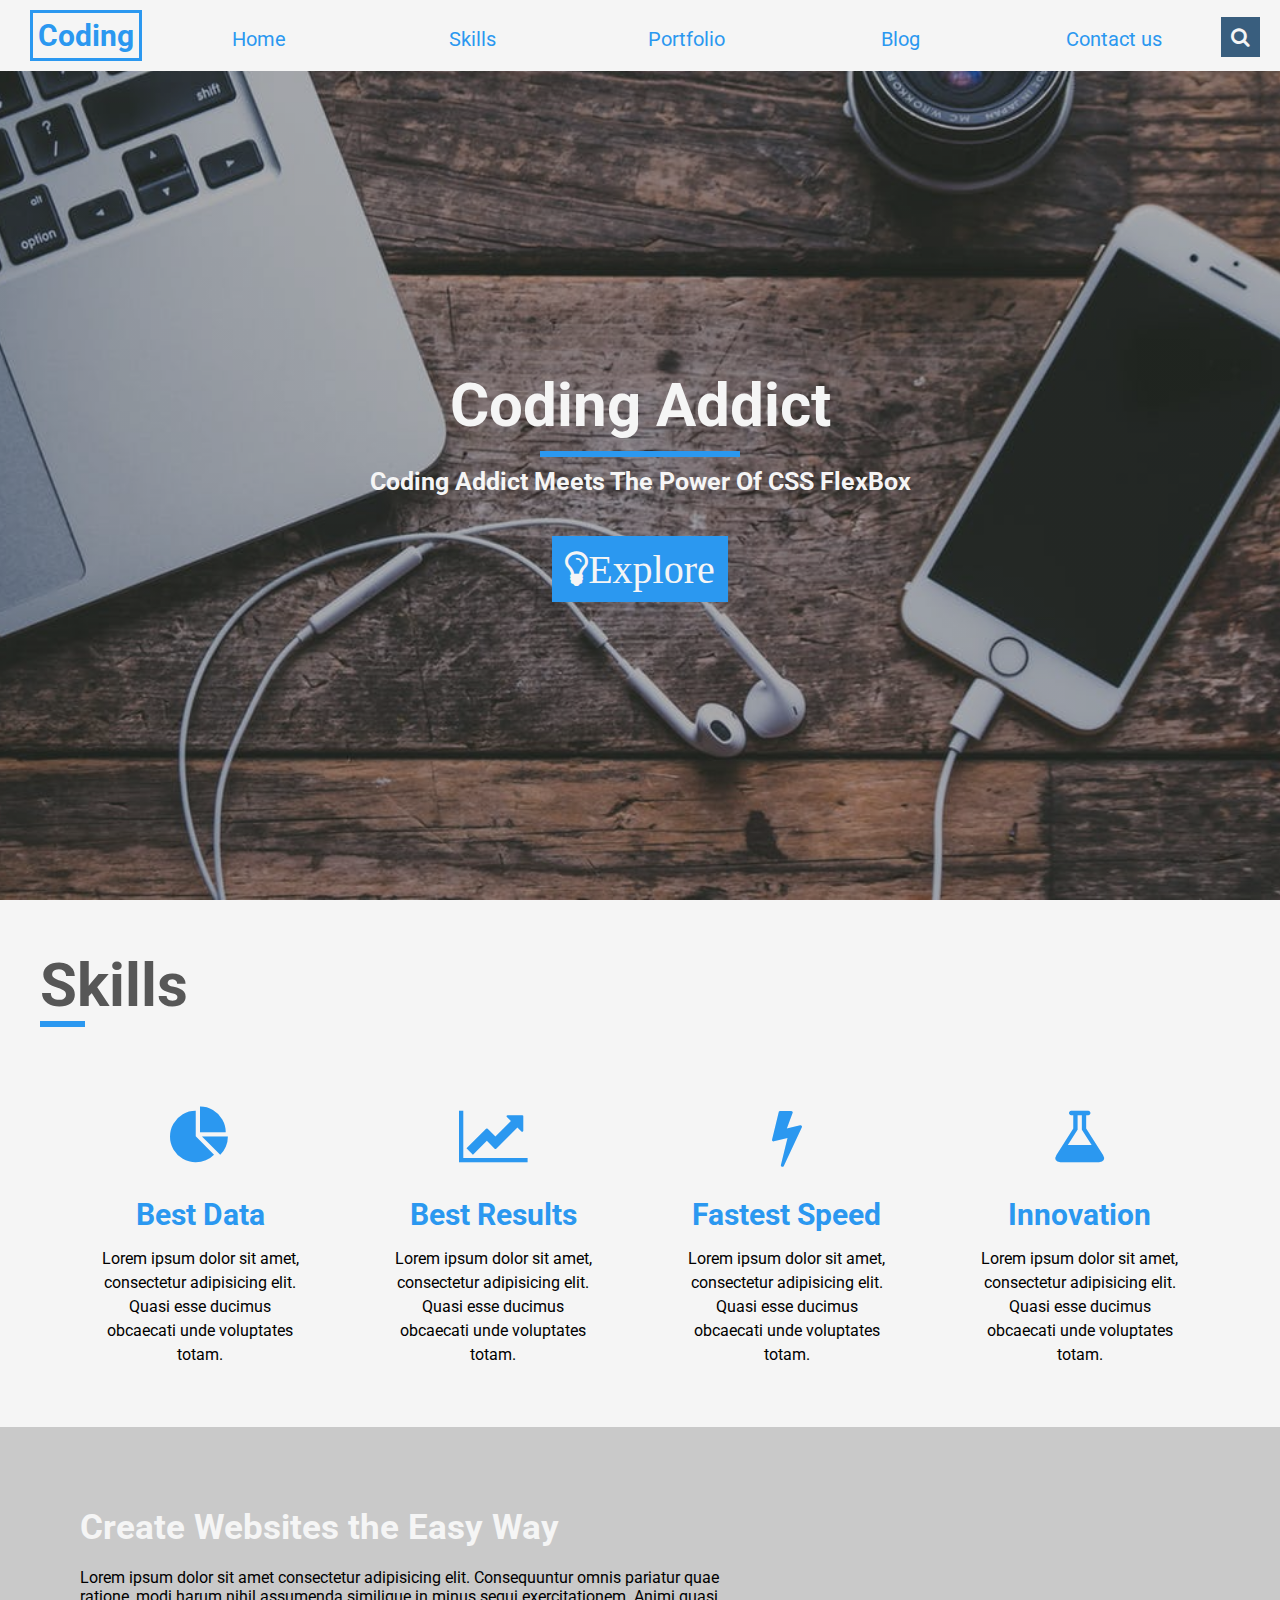
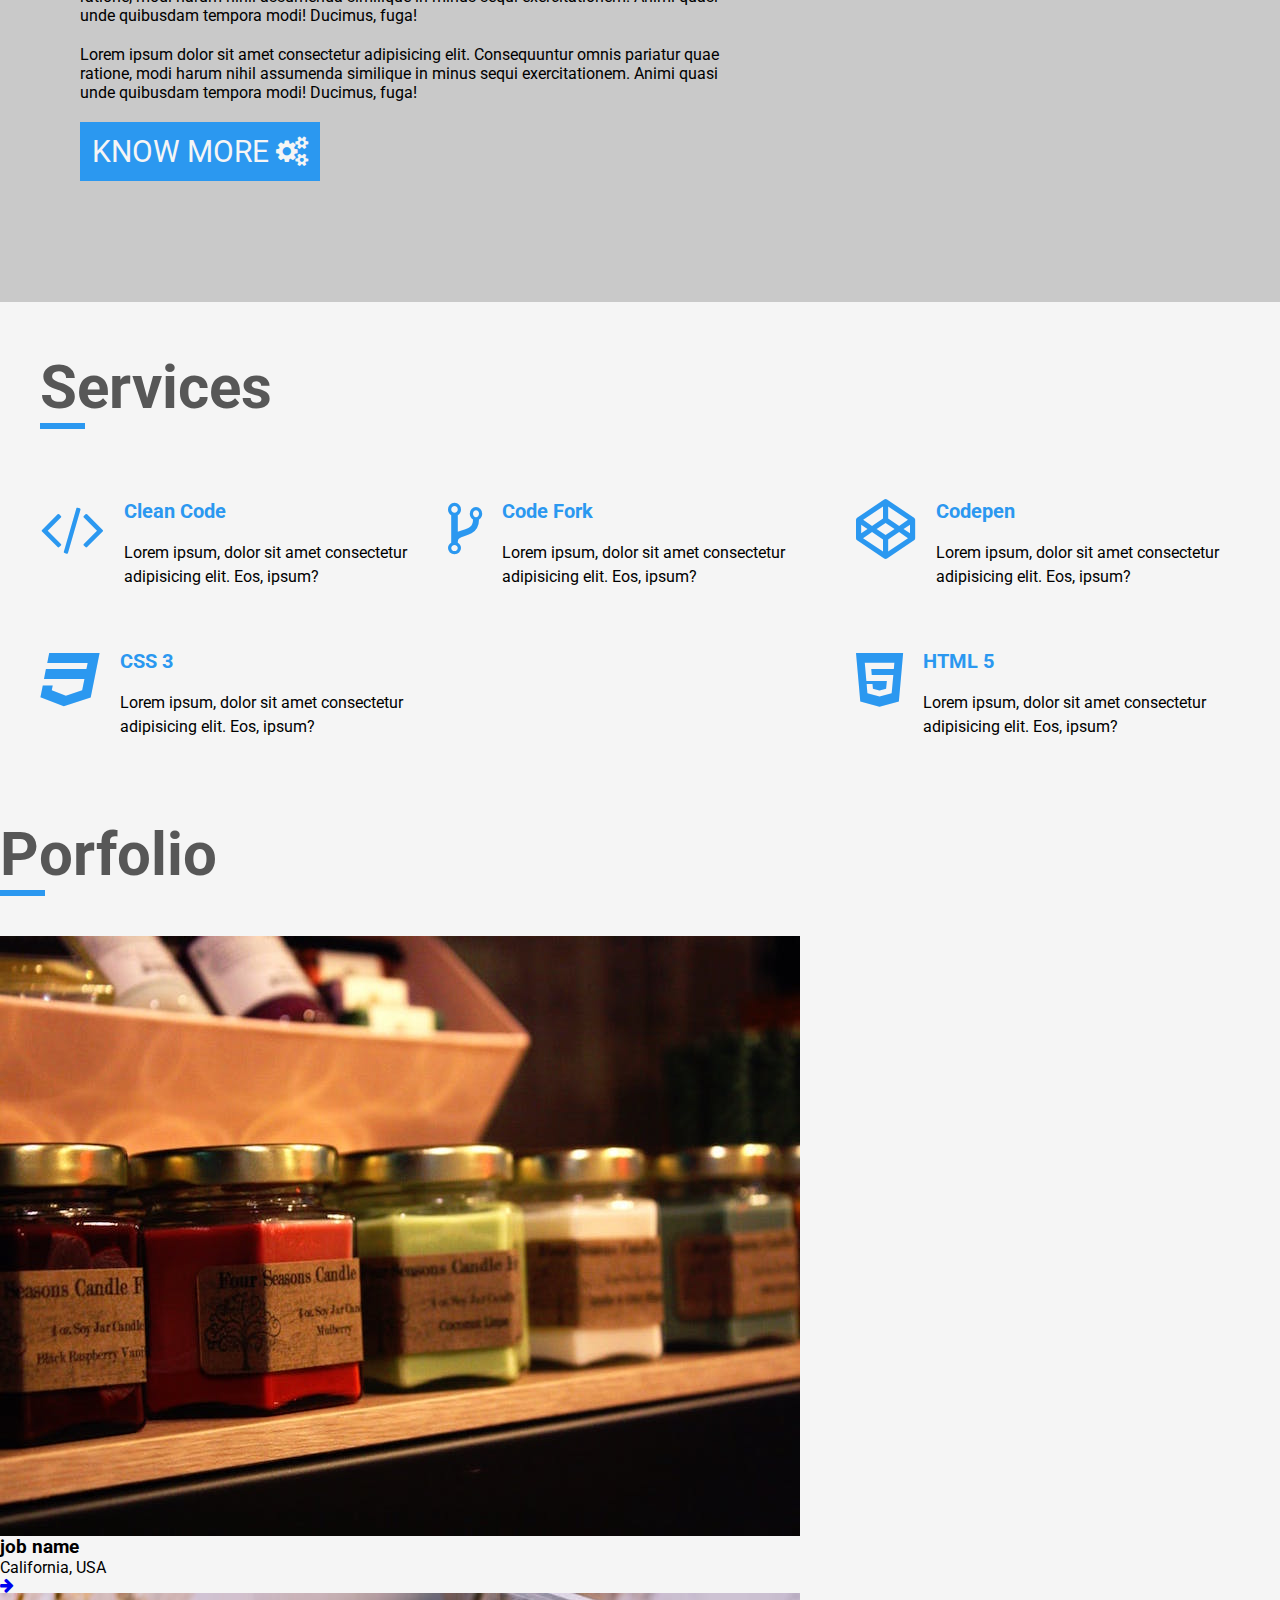
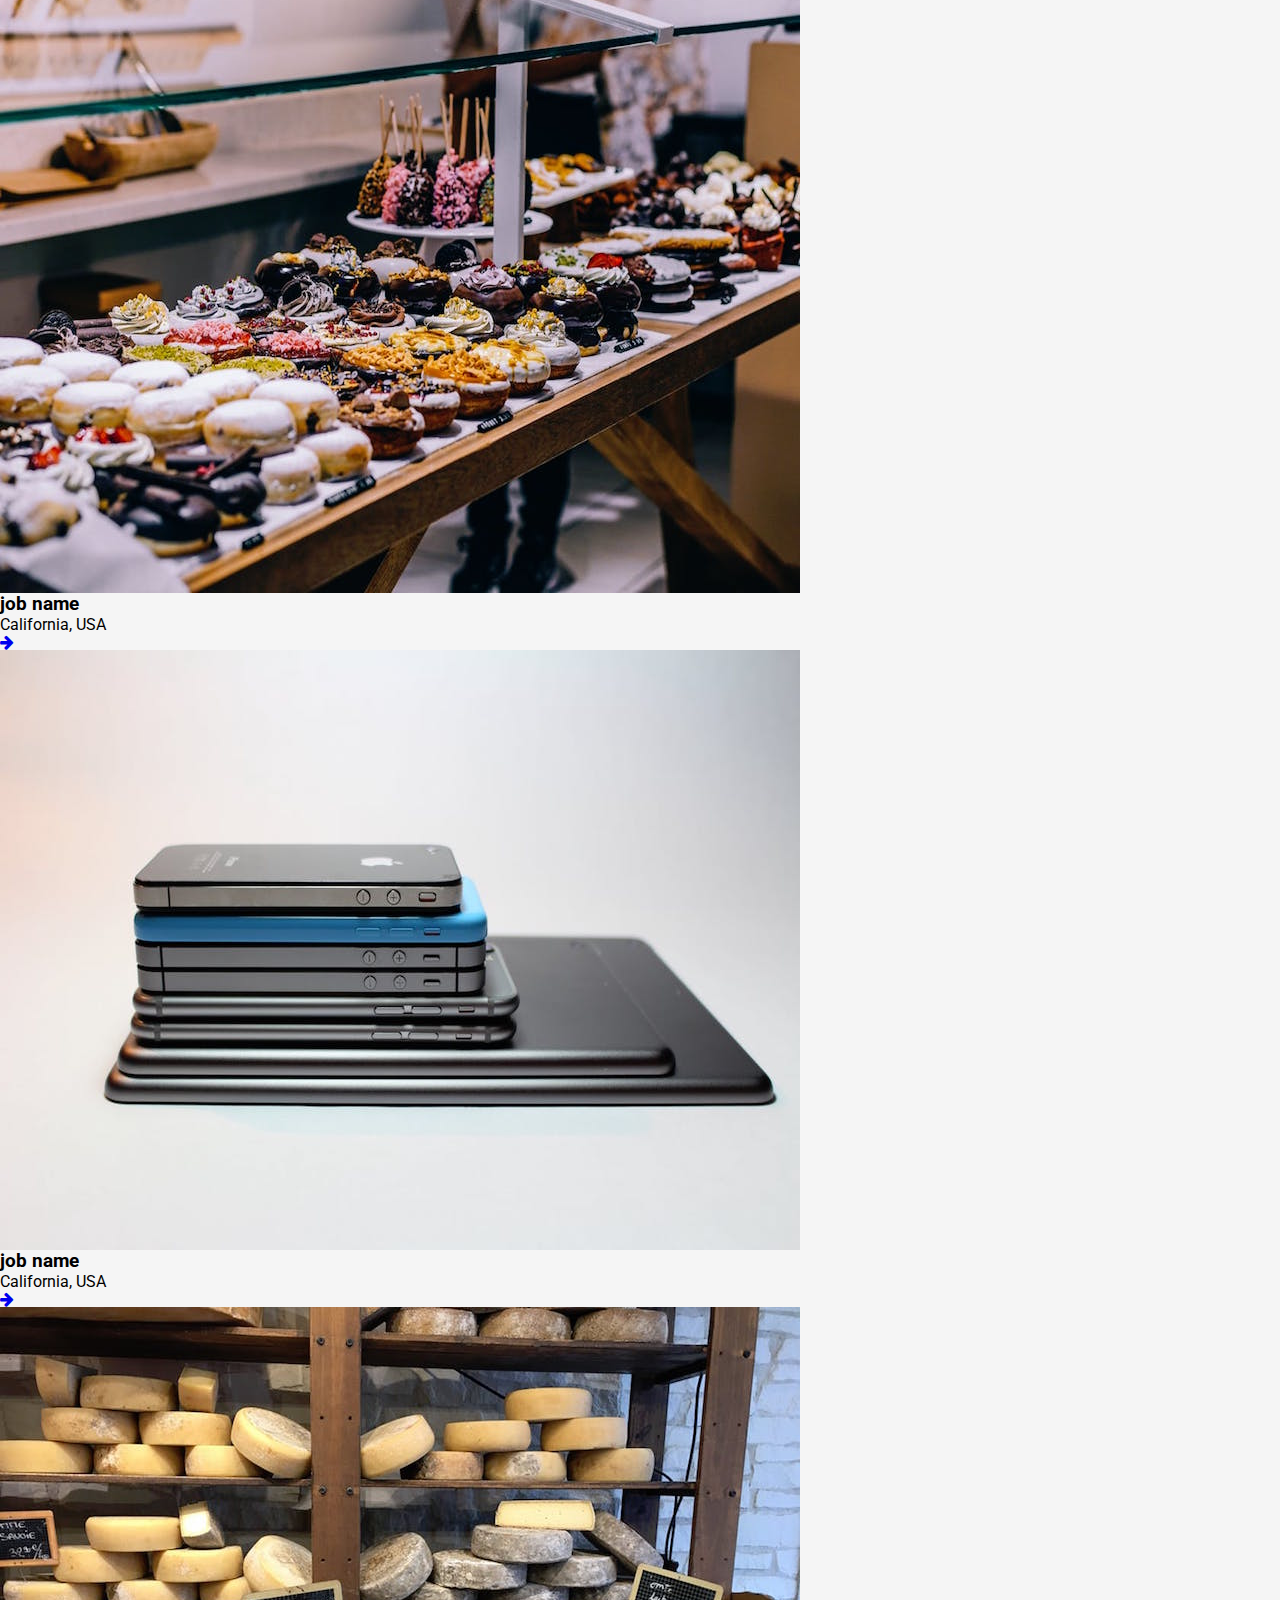
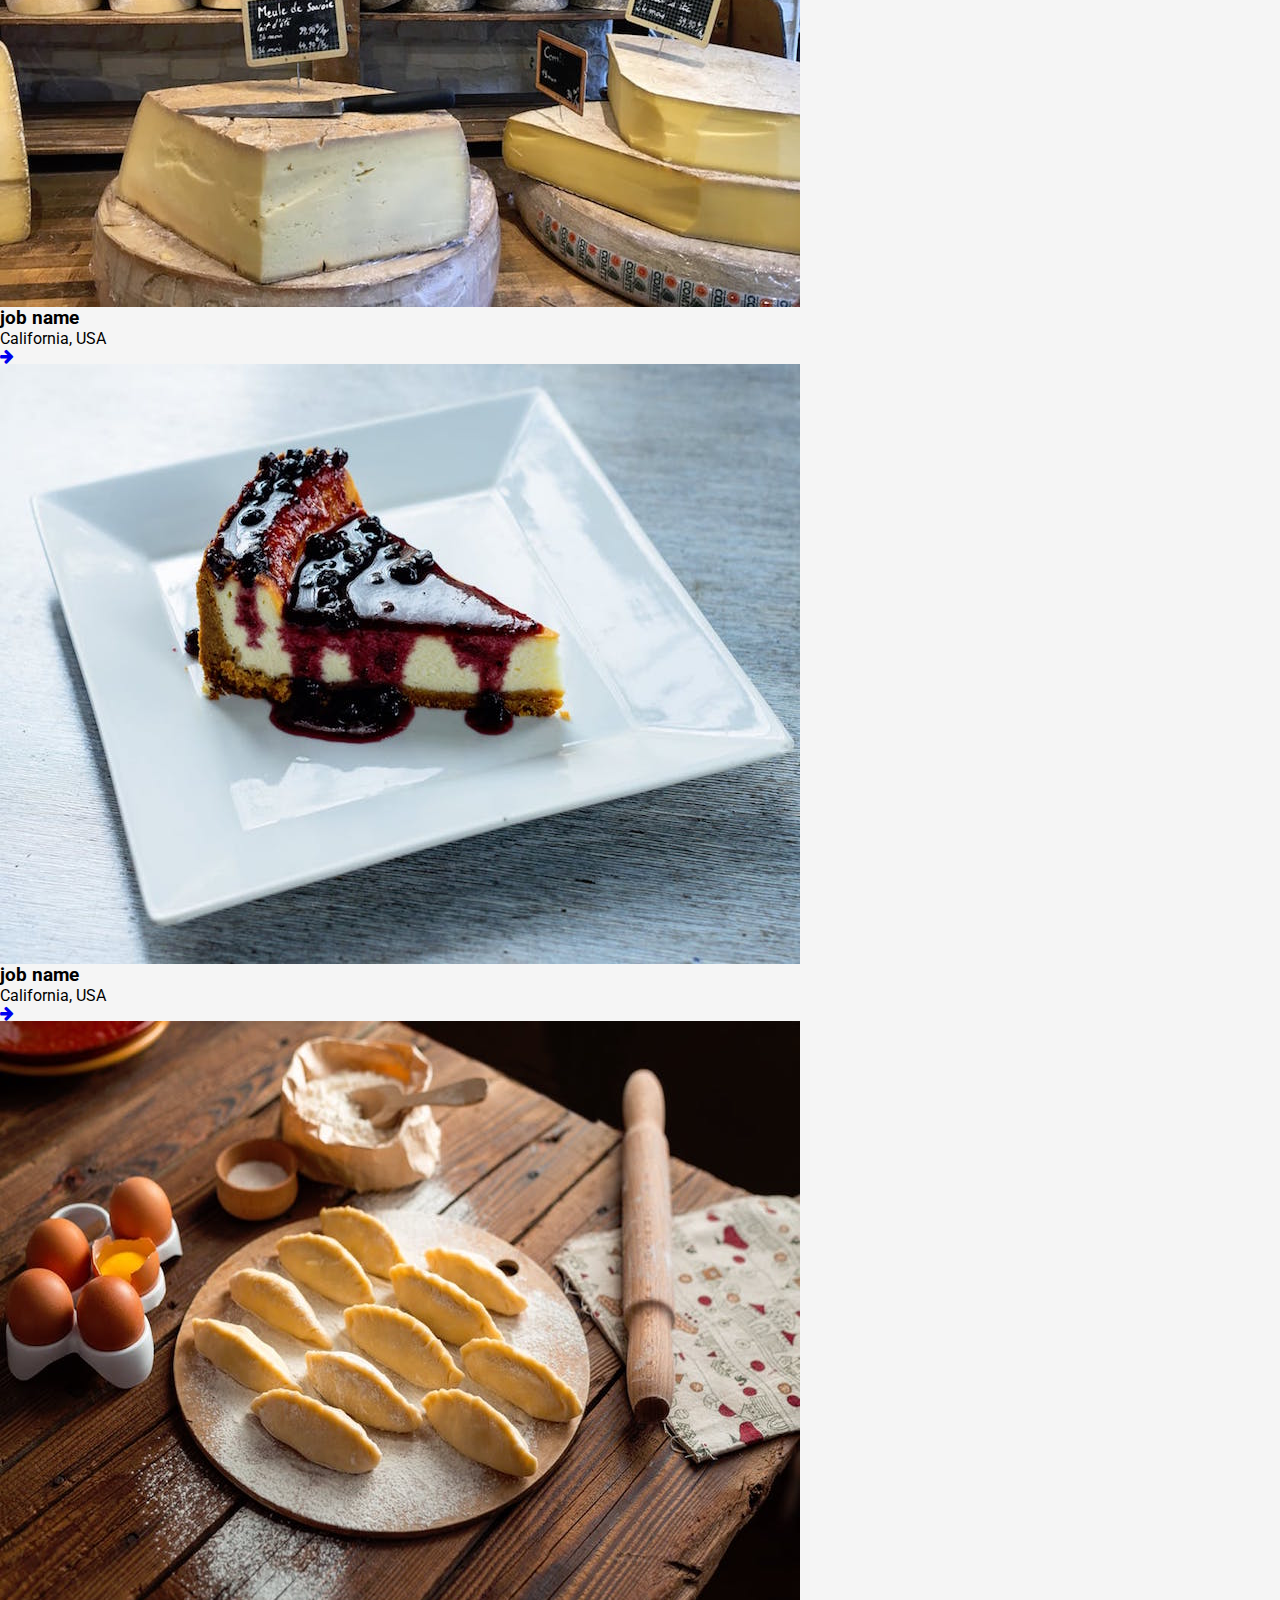
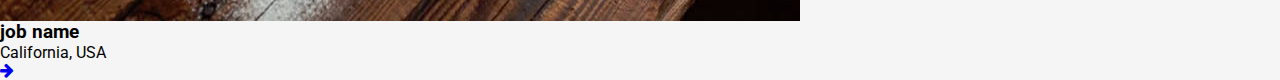
==== agency_project/index.html @ 934b010d "Portfolio HTML" ====
<!DOCTYPE <!DOCTYPE html>
<html lan="eng">
<head>
    <meta charset="utf-8" />
    <meta name="viewport" content="width=device-width, initial-scale=1">
    <meta http-equiv="X-UA-Compatible" content="IE=edge">
    <title>Project</title>
    <!-- main.css -->
    <link rel="stylesheet" type="text/css" media="screen" href="main.css" />
    <!-- Fonts Awesome -->
    <link rel="stylesheet" href="font-awesome-4.7.0/css/font-awesome.min.css">
    <!-- Google Fonts -->
    <link href="https://fonts.googleapis.com/css?family=Roboto" rel="stylesheet">
</head>
<body>
    <header id="header">
    <!-- nav -->
    <nav>
        <div id="nav-top">
            <h3>Coding</h3>
            <div id="menu-btn">
                <div class="bar1"></div>
                <div class="bar2"></div>
                <div class="bar3"></div>
            </div>
        </div>
    <!-- endnav -->
    <ul id="links">
        <li><a href="#">Home</a></li>
        <li><a href="#">Skills</a></li>
        <li><a href="#">Portfolio</a></li>
        <li><a href="#">Blog</a></li>
        <li><a href="#">Contact us</a></li>
        <li class="icon"><a href="#" class="link-icon"><i class="fa fa-search"></i></a></li>
    </ul>
    </nav>
    <!-- endnav -->
        <section id="banner">
            <div id="banner-box">
                <h1 id="banner-title">Coding Addict</h1>
                <div class="banner-underline"></div>
                <h3 class="banner-subtitle">Coding Addict Meets The Power of CSS FlexBox</h3>
                <a href="#"><i class="fa fa-lightbulb-o">Explore</i></a>
            </div>
        </section>
    </header>
    <!-- end of header -->

    <!-- skill section -->
    <section id="skills">
        <!--  title-->
        <div class="title">
            <h1 class="title-text">Skills</h1>
            <div class="title-underline"></div>
        </div>
        <!--  end of title-->
        <div class="skills-center">
            <article class="skill">
                <i class="fa fa-pie-chart"></i>
                <h3>best data</h3>
                <p>Lorem ipsum dolor sit amet, consectetur adipisicing elit. Quasi esse ducimus obcaecati unde voluptates totam.</p>
            </article>
            <article class="skill">
                <i class="fa fa-line-chart"></i>
                <h3>best results</h3>
                <p>Lorem ipsum dolor sit amet, consectetur adipisicing elit. Quasi esse ducimus obcaecati unde voluptates totam.</p>
            </article>
            <article class="skill">
                <i class="fa fa-bolt"></i>
                <h3>fastest speed</h3>
                <p>Lorem ipsum dolor sit amet, consectetur adipisicing elit. Quasi esse ducimus obcaecati unde voluptates totam.</p>
            </article>
            <article class="skill">
                <i class="fa fa-flask"></i>
                <h3>Innovation</h3>
                <p>Lorem ipsum dolor sit amet, consectetur adipisicing elit. Quasi esse ducimus obcaecati unde voluptates totam.</p>
            </article>
        </div>
    </section>
    <!--end of skills section-->

    <!-- about section -->
    <section id="about">
        <article id="about-text">
            <h2>Create Websites the Easy Way</h2>
            <p>Lorem ipsum dolor sit amet consectetur adipisicing elit. 
               Consequuntur omnis pariatur quae ratione, modi harum nihil assumenda 
               similique in minus sequi exercitationem. Animi quasi unde quibusdam tempora modi! Ducimus, fuga!
            </p>
            <p>Lorem ipsum dolor sit amet consectetur adipisicing elit. 
                Consequuntur omnis pariatur quae ratione, modi harum nihil assumenda 
                similique in minus sequi exercitationem. Animi quasi unde quibusdam tempora modi! Ducimus, fuga!
            </p>
        <a href="#">know more <i class="fa fa-gears"></i></a>
        </article>
        <article id="about-video">
            <iframe 
            src="http://www.youtube.com/embed/aYSgpR5VGPM" width="100%" height="315" frameborder='0' allowfullscreen></iframe>
        </article>
    </section>

    <!-- end of about section -->
    <!-- services -->
    <section id="services">
        <!--  title-->
        <div class="title">
            <h1 class="title-text">Services</h1>
            <div class="title-underline"></div>
        </div>
        <!--  end of title-->
        <div class="services-center">
            <!-- single services -->
            <article class="service">
                <div class="service-icon">
                    <i class="fa fa-code"></i>
                </div>
                <div class="service-text">
                    <h2 class="service-subtitle">Clean Code</h2>
                    <p class="service-info">Lorem ipsum, dolor sit amet consectetur adipisicing elit. Eos, ipsum?</p>
                </div>
            </article>
            <!-- end of single services -->
            <!-- single services -->
            <article class="service">
                <div class="service-icon">
                    <i class="fa fa-code-fork"></i>
                </div>
                <div class="service-text">
                    <h2 class="service-subtitle">Code Fork</h2>
                    <p class="service-info">Lorem ipsum, dolor sit amet consectetur adipisicing elit. Eos, ipsum?</p>
                </div>
            </article>
            <!-- end of single services -->
            <!-- single services -->
            <article class="service">
                <div class="service-icon">
                    <i class="fa fa-codepen"></i>
                </div>
                <div class="serice-text">
                    <h2 class="service-subtitle">Codepen</h2>
                    <p class="service-info">Lorem ipsum, dolor sit amet consectetur adipisicing elit. Eos, ipsum?</p>
                </div>
            </article>
            <!-- end of single services -->
            <!-- single services -->
            <article class="service">
                <div class="service-icon">
                    <i class="fa fa-css3"></i>
                </div>
                <div class="service-text">
                    <h2 class="service-subtitle">CSS 3</h2>
                    <p class="service-info">Lorem ipsum, dolor sit amet consectetur adipisicing elit. Eos, ipsum?</p>
                </div>
            </article>
            <!-- end of single services -->
            <!-- single services -->
            <article class="service">
                <div class="service-icon">
                    <i class="fa fa-html5"></i>
                </div>
                <div class="service-text">
                    <h2 class="service-subtitle">HTML 5</h2>
                    <p class="service-info">Lorem ipsum, dolor sit amet consectetur adipisicing elit. Eos, ipsum?</p>
                </div>
            </article>
            <!-- end of single services -->
        </div>
    </section>
    <!-- end of services -->

    <!-- portfolio -->
    <section id="portfolio">
        <!--  title-->
        <div class="title">
            <h1 class="title-text">Porfolio</h1>
            <div class="title-underline"></div>
        </div>
        <!--  end of title-->
        <div class="portfolio-center">
            <!-- single work item-->
            <article class="work">
                <img src="images/products-1.jpeg" class="img-box">
                <div class="image-overlay">
                    <div class="image-text">
                        <h3>job name</h3>
                        <p>California, USA</p>
                    </div>
                <div class="image-icon">
                    <a href="#"><i class="fa fa-arrow-right"></i></a>
                </div>
                </div>
            </article>
            <!-- end of single work item-->
            <!-- single work item-->
            <article class="work">
                <img src="images/products-2.jpeg" class="img-box">
                <div class="image-overlay">
                    <div class="image-text">
                        <h3>job name</h3>
                        <p>California, USA</p>
                    </div>
                <div class="image-icon">
                    <a href="#"><i class="fa fa-arrow-right"></i></a>
                </div>
                </div>
            </article>
            <!-- end of single work item-->
            <!-- single work item-->
            <article class="work">
                <img src="images/products-3.jpeg" class="img-box">
                <div class="image-overlay">
                    <div class="image-text">
                        <h3>job name</h3>
                        <p>California, USA</p>
                    </div>
                <div class="image-icon">
                    <a href="#"><i class="fa fa-arrow-right"></i></a>
                </div>
                </div>
            </article>
            <!-- end of single work item-->
            <!-- single work item-->
            <article class="work">
                <img src="images/products-4.jpeg" class="img-box">
                <div class="image-overlay">
                    <div class="image-text">
                        <h3>job name</h3>
                        <p>California, USA</p>
                    </div>
                <div class="image-icon">
                    <a href="#"><i class="fa fa-arrow-right"></i></a>
                </div>
                </div>
            </article>
            <!-- end of single work item-->
            <!-- single work item-->
            <article class="work">
                <img src="images/products-5.jpeg" class="img-box">
                <div class="image-overlay">
                    <div class="image-text">
                        <h3>job name</h3>
                        <p>California, USA</p>
                    </div>
                <div class="image-icon">
                    <a href="#"><i class="fa fa-arrow-right"></i></a>
                </div>
                </div>
            </article>
            <!-- end of single work item-->
            <!-- single work item-->
            <article class="work">
                <img src="images/products-6.jpeg" class="img-box">
                <div class="image-overlay">
                    <div class="image-text">
                        <h3>job name</h3>
                        <p>California, USA</p>
                    </div>
                <div class="image-icon">
                    <a href="#"><i class="fa fa-arrow-right"></i></a>
                </div>
                </div>
            </article>
            <!-- end of single work item-->
        </div>
    </section>
    <!-- end of portfolio -->

    <!-- jquery -->
    <script src="https://ajax.googleapis.com/ajax/libs/jquery/3.3.1/jquery.min.js"></script>
    <script src="script.js"></script>
</body>
</html>
---- agency_project/main.css ----
/*light blue #2b98f0*/

*{
    padding: 0;
    margin: 0;
    box-sizing: border-box;
}

body{
    font-family: 'Roboto', sans-serif;
    background: #f5f5f5;
}

#header{
    display: flex;
    flex-direction: column;
    min-height: 100vh;
}
nav{
    flex: 0 0 auto;
}

#banner{
    flex: 1 0 auto;
}

nav ul{
    list-style-type: none;
}

nav ul li a{
    display: block;
    color: #2b98f0;
    background: transparent;
    text-decoration: none;
    padding: 10px;
    font-size: 20px;
    transition: color 0.5s ease, background 0.5s ease, padding 0.5s ease
}

nav ul li a:hover{
    color: #f5f5f5;
    padding-left: 60px;
    background: #2b98f0;
}
#nav-top {
    display: flex;
    justify-content: space-between;
    padding: 20px 20px 20px 10px;
}

#nav-top h3 {
    font-size: 30px;
    padding: 5px;
    color: #2b98f0;
    border: 3px solid;
    transition: color 1s ease, background 1s ease;
}


#nav-top h3:hover {
    background: #2b98f0;
    color: #f5f5f5;
}
#menu-btn{
    padding: 5px;
    border: 2px solid #2b98f0;
    cursor: pointer;
    align-self: center;
}

.bar1,
.bar2,
.bar3 {
    height: 5px;
    width: 35px;
    background-color: #2b98f0;
    margin: 5px 0;
    transition: transform 0.78s ease;
}

.turn .bar1 {
    transform: rotate(-45deg) translate(-7px, 6px);
  }
  
.turn .bar2 {
    opacity: 0;
}

.turn .bar3 {
    transform: rotate(45deg) translate(-7px, -8px);
}

@media screen and (min-width:600px){
    nav{
        display:flex;
        align-items: baseline;
        flex-wrap: wrap;
        padding: 0 20px;
    }
    #menu-btn {
        display: none;
    }
    nav ul {
        flex: 1 1 auto;
        display: flex!important;
        flex-wrap: wrap;
    }
    nav ul li{
        flex: 1 0 125px;
    
    }
    nav ul .icon{
        flex: 0 0 20px;
    }
    nav ul li .link-icon{
        color: f5f5f5;
        background: #395e7e;
    }
    nav ul li .link-icon:hover {
        background: #008dff;
    }
    nav ul a{
        text-align: center;

    }
    nav u a:hover {
        padding: 10px!important;
    }
    #nav-top {
        padding: 10px;
    }
}

/***** BANNER **********/
#banner {
    background: linear-gradient(rgba(0,0,0,0.3),rgba(0,0,0,0.3)), url(images/banner-img.jpeg);
    background-attachment: fixed;
    background-size: cover;
    background-repeat: no-repeat;
    background-position: center;
    display: flex;
    align-items: center;
    justify-content: center;
}
#banner-box {
    color: #f5f5f5;
    text-align: center;
}
#banner-title{
    text-transform: capitalize;
    font-size: 60px;
}

.banner-underline {
    width: 200px;
    margin: 10px auto;
    border: 3px solid #2b98f0;
}

.banner-subtitle {
    margin: 2px 0 40 0;
    text-transform: capitalize;
    font-size: 25px;
}

#banner-box a{
    display: inline-block;
    padding: 10px;
    font-size: 40px;
    text-decoration: none;
    color: #f5f5f5;
    background: #2b98f0;
    border: 3px solid #2b98f0;
    transition: background 1.5s ease, border 0.5s ease;
}

#banner-box a:hover{
    background: transparent;
    border: 3px solid #f5f5f5;
}

/** TITLE **/
.title {
    margin: 10px 0 40px 0;
    cursor: pointer;
}
.title-text {
    font-size: 60px;
    text-transform: capitalize;
    color: #575757;
}
.title-underline {
    width: 45px;
    border: 3px solid #2b98f0;
    transition:  width 2s ease, border 2s ease;
}

.title:hover .title-underline {
    width: 180px;
    border: 3px solid red;
}

/************** SKILLS ******************/

#skills {
    padding: 40px;
}
  
.skill {
    text-align: center;
    margin: 20px 0;
}
  
.skill .fa {
    color: #2b98f0;
    padding: 20px;
    border-radius: 50%;
    font-size: 60px;
    transition: transform 0.5s ease-in, background 0.5s ease, color 0.5s ease;
}
  
.skill .fa:hover {
    transform: scale(0.7);
    background: #2b98f0;
    color: #f5f5f5;
}
  
.skill h3 {
    margin: 10px 0 15px 0;
    text-transform: capitalize;
    font-size: 30px;
    color: #2b98f0;
}
  
.skill p {
    line-height: 1.5;
    width: 75%;
    margin: 0 auto;
}

@media screen and (min-width:576px) {
    .skills-center {
        max-width: 90vw;
        margin: 0 auto;
        display: flex;
        justify-content: space-between;
        flex-wrap: wrap;
    }
    .skill {
        flex: 0 1 calc(50% - 1em);
    }
}
  
@media screen and (min-width:992px) {
    .skill {
        flex: 0 1 calc(25% - 1em);
    }
}

/************* ABOUT ***************/
#about {
    padding: 40px;
    background: #c9c9c9;
}
#about-text,
#about-video {
    padding: 40px;
}

#about-text h2 {
    color: #f5f5f5;
    font-size: 35px;
}

#about-text p{
    margin: 20px 0;
}

#about-text a {
    display: inline-block;
    text-decoration: none;
    font-size: 30px;
    padding: 10px;
    text-transform: uppercase;
    color: #f5f5f5;
    border: 2px solid #2b98f0;
    background: #2b98f0;
    transition: background 0.5s ease, border 0.5s ease;
}

#about-text a:hover {
    background: transparent;
    border: 2px solid #f5f5f5;
}

/* responsive about */

@media screen and (min-width:776px) {
    #about {
      display: flex;
    }
  
    #about-text {
      min-height: 40vh;
      flex: 0 0 60%;
    }
    #about-video {
      min-height: 40vh;
      flex: 0 0 40%;
    }
  }

/******* SERVICES *****/

#services {
    padding: 40px;    
}

.service{
    margin: 30px 0;
    display: flex;
}

.service-icon .fa{
    font-size: 60px;
    color: #2b98f0;
    margin-right: 20px;
}

.service-subtitle{
    text-transform: capitalize;
    color: #2b98f0;
    font-size: 20px;
}

.service-info{
    margin-top: 18px;
    line-height: 1.5;
}

.service:hover .fa,
.service:hover .service-subtitle{
    color: rgba(0,0,0,0.8);
}

.service:hover .service-icon{
    color: rgb(147,147,147);
}

/*services responsive*/

@media screen and (min-width:576px) {
    .services-center {
      display: flex;
      flex-wrap: wrap;
      justify-content: space-between;
    }
    .service {
      flex: 0 0 calc(50% - 1em);
    }
  }
  
  @media screen and (min-width:972px) {
  
    .service {
      flex: 0 0 calc(33.3% - 1em);
    }
  }
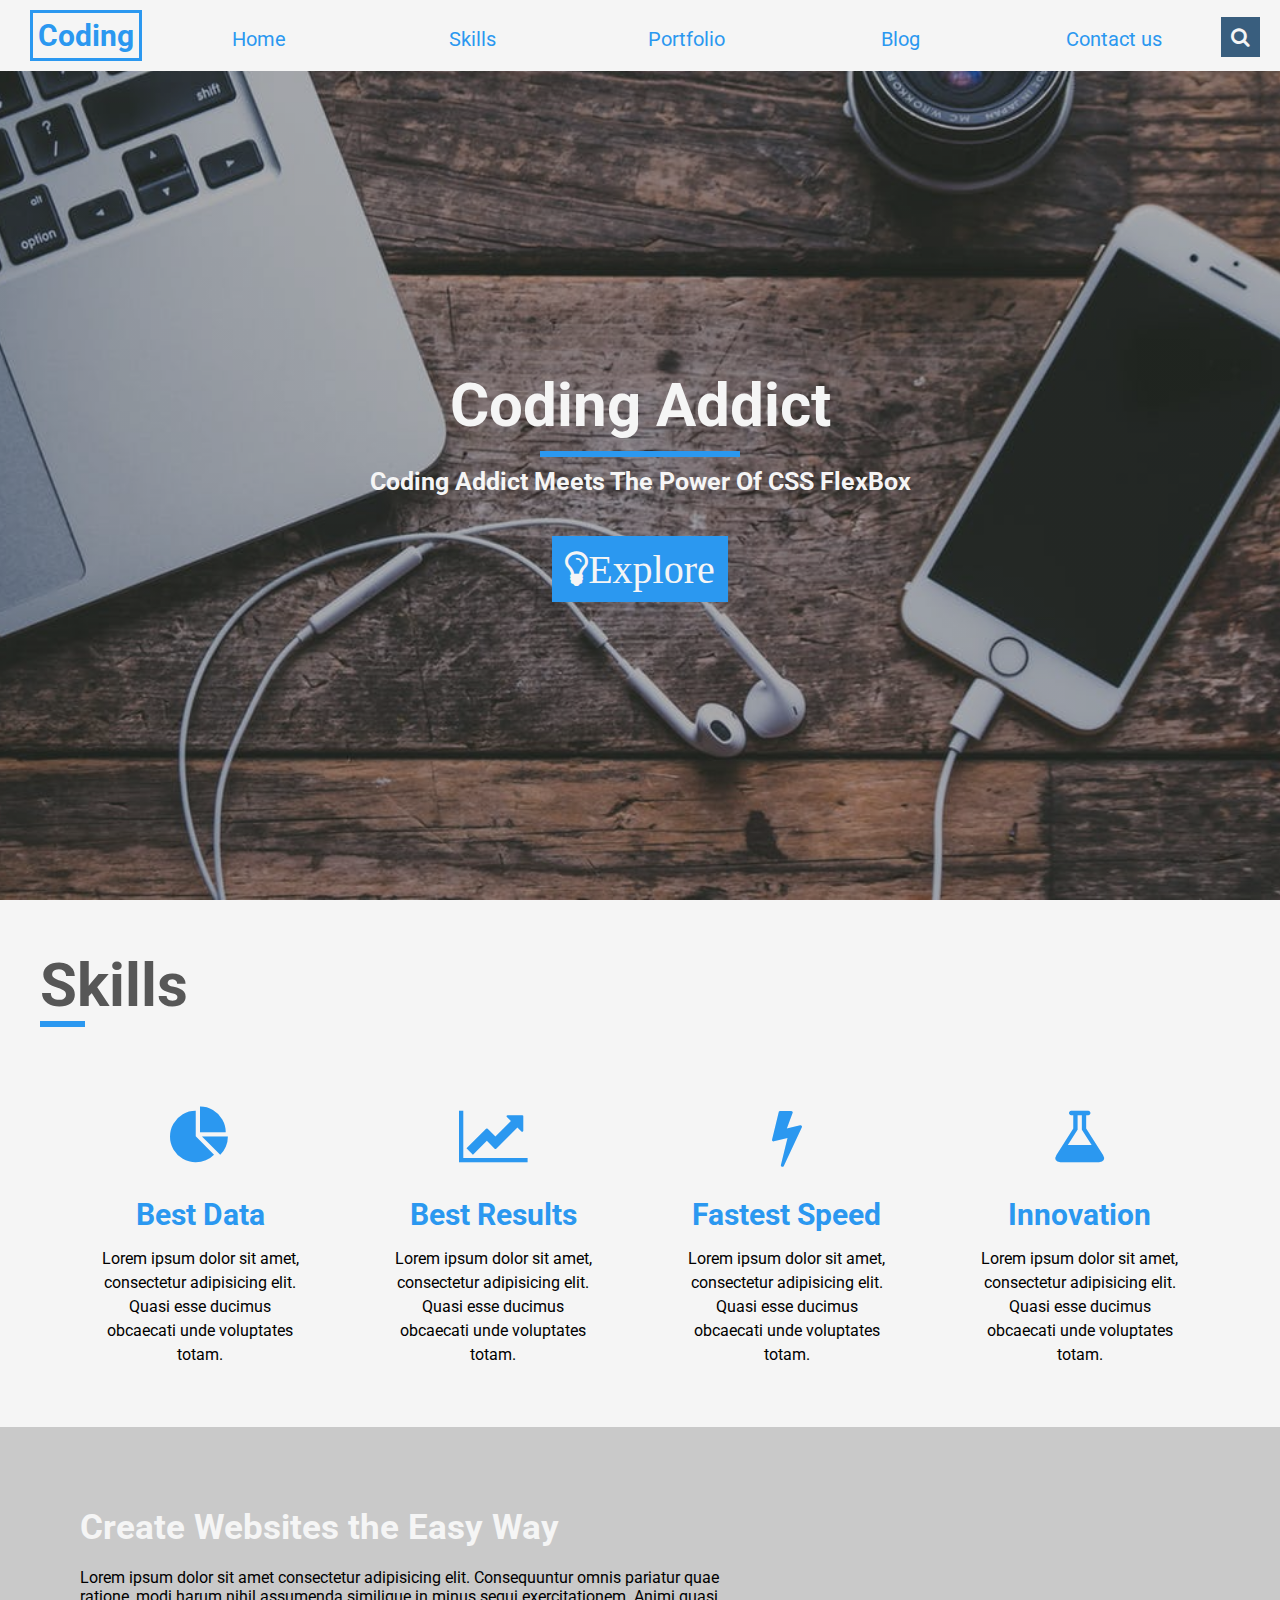
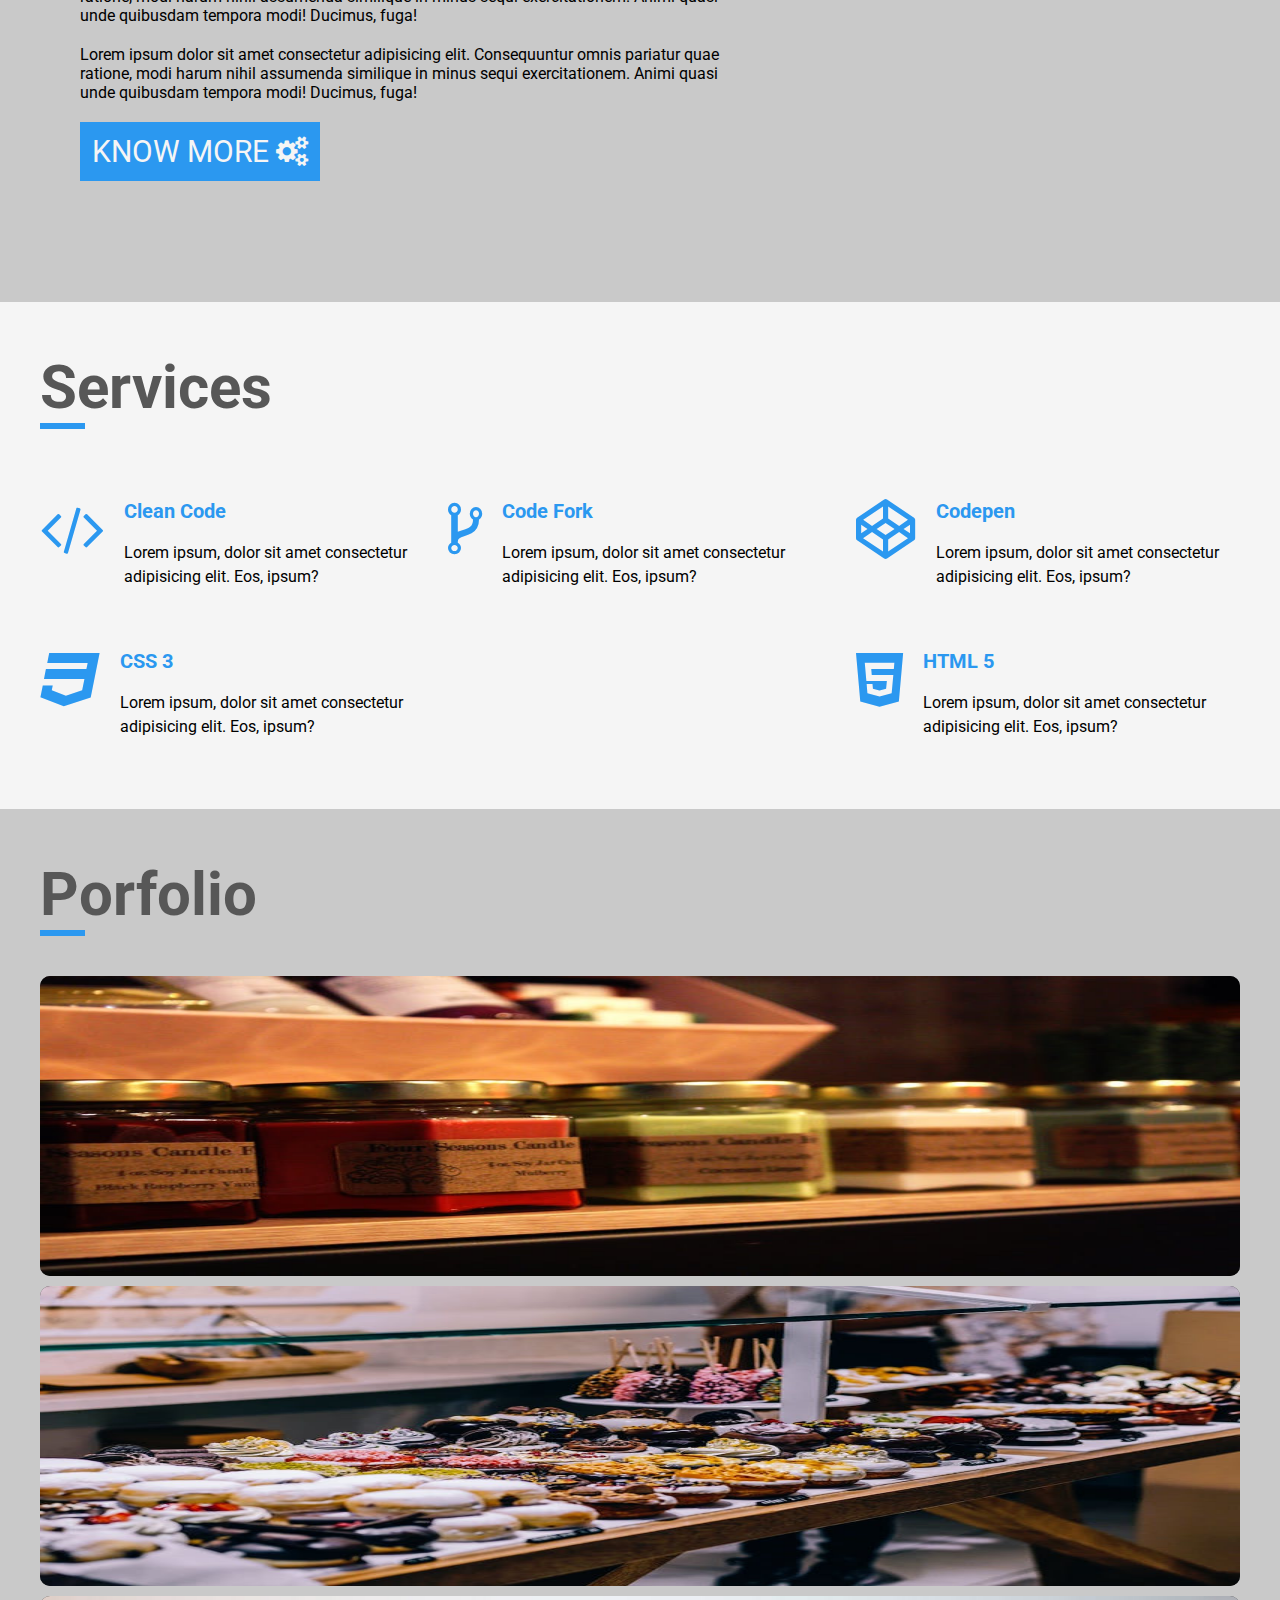
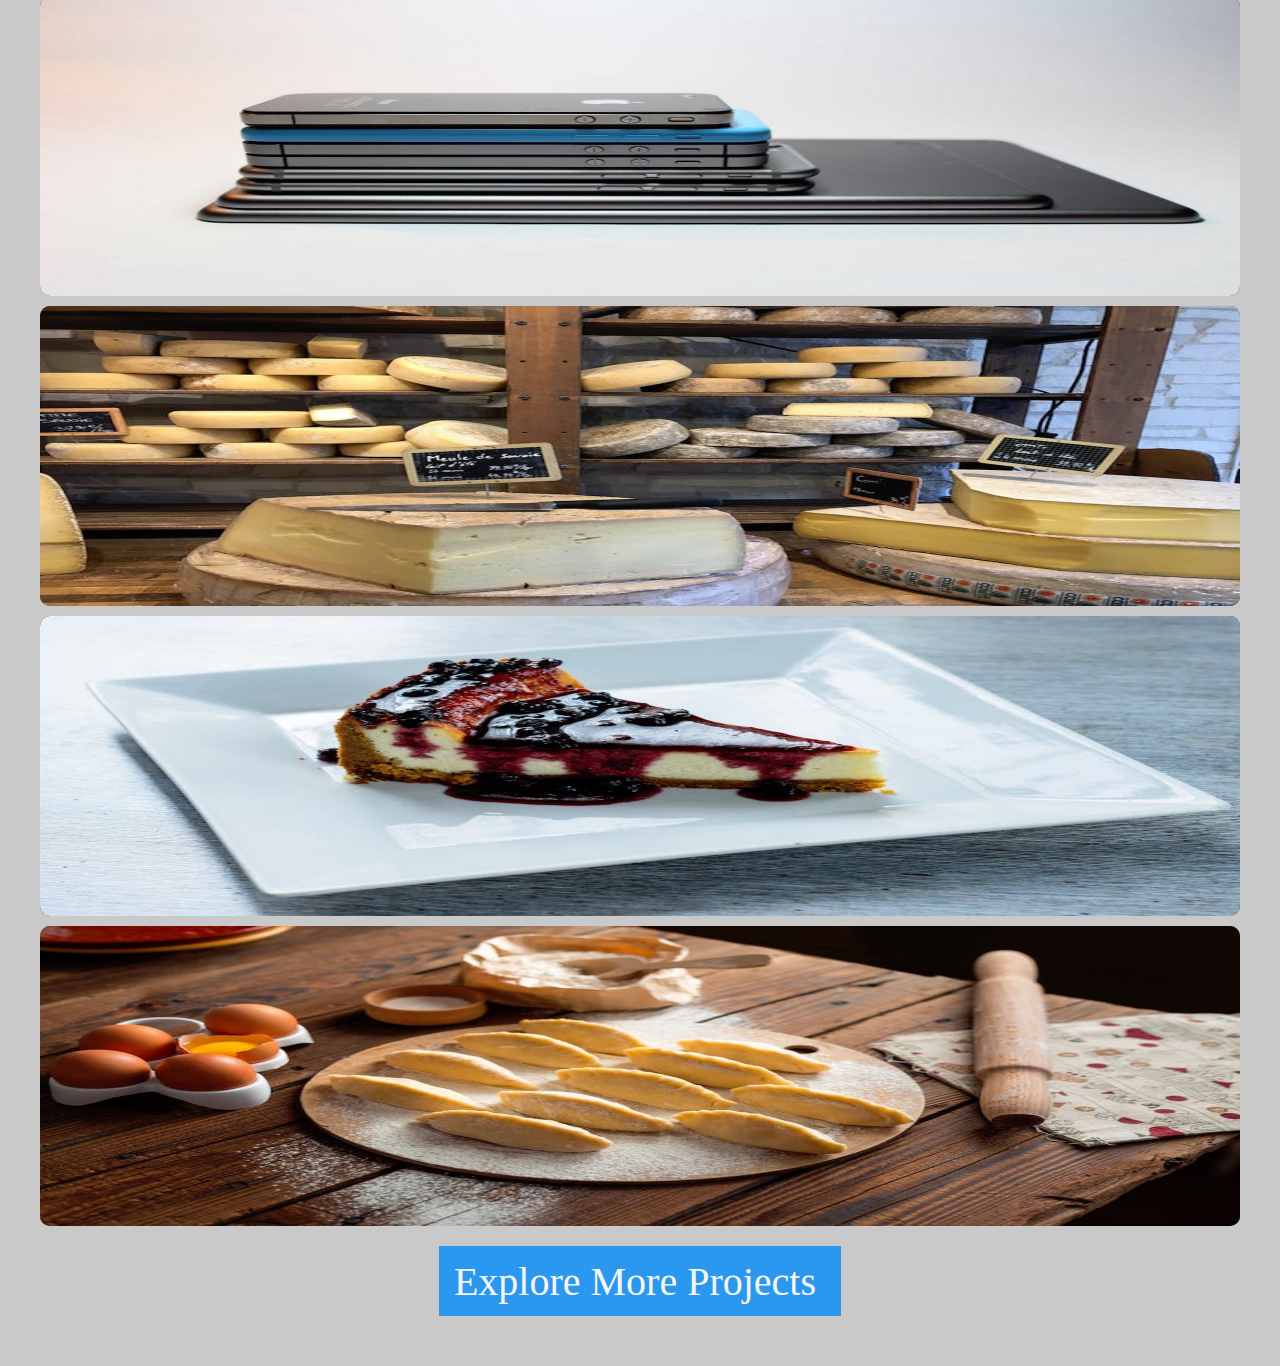
==== commit 2bda3cd9: "Portfolio CSS" ====
--- a/agency_project/index.html
+++ b/agency_project/index.html
@@ -262,6 +262,10 @@
             </article>
             <!-- end of single work item-->
         </div>
+
+        <div class="section-btn">
+            <a href="#"><i class="fa fa-lightbulb-0">Explore More Projects</i></a>
+        </div>
     </section>
     <!-- end of portfolio -->
 
--- a/agency_project/main.css
+++ b/agency_project/main.css
@@ -366,4 +366,101 @@
     .service {
       flex: 0 0 calc(33.3% - 1em);
     }
-  }+  }
+
+/******** PORTFOLIO ***********/
+
+#portfolio {
+    padding: 40px;
+    background: #c9c9c9;
+  }
+  
+  .work {
+    position: relative;
+    background: linear-gradient(rgba(0, 0, 0, 0.7), rgba(0, 0, 0, 0.7));
+    max-height: 300px;
+    border-radius: 10px;
+    margin: 10px 0;
+    overflow: hidden;
+    /*  image overlay*/
+  }
+  
+  #portfolio img {
+    display: block;
+    width: 100%;
+    max-height: 300px;
+    cursor: pointer;
+    opacity: 1;
+    transition: opacity 2s ease;
+  }
+  
+  #portfolio img:hover {
+    opacity: 0.4
+  }
+  
+  .image-overlay {
+    position: absolute;
+    bottom: 0;
+    left: 0;
+    width: 100%;
+    height: 100px;
+    margin-bottom: -100px;
+    display: flex;
+    justify-content: space-between;
+    align-items: center;
+    padding: 0 20px;
+    background: rgb(147, 147, 147);
+    transition: margin 0.7s ease;
+  }
+  
+  .work:hover .image-overlay {
+    margin-bottom: 0;
+  }
+  
+  .image-text h3 {
+    text-transform: uppercase;
+    font-size: 20px;
+    margin-bottom: 5px;
+    color: #f5f5f5;
+  }
+  
+  .image-overlay .fa {
+    font-size: 30px;
+    color: #2b98f0;
+    padding: 10px;
+    background: #f5f5f5;
+    border-radius: 50%;
+    transition: transform 0.7s ease, background 0.7s ease;
+  }
+  
+  .image-overlay .fa:hover {
+    transform: translateY(-10px);
+    background: #082238;
+  }
+  
+  .section-btn {
+    text-align: center;
+    margin: 20px 0 10px 0;
+  
+  }
+  
+  .section-btn a {
+    display: inline-block;
+    padding: 0.5em;
+    text-decoration: none;
+    font-size: 30px;
+    color: #f5f5f5;
+    background: #2b98f0;
+    transition: background 0.7s ease, color 0.7s ease;
+  }
+  
+  .section-btn a:hover {
+    color: #2b98f0;
+    background: #f5f5f5;
+  }
+  
+  .section-btn .fa {
+    font-size: 40px;
+    margin-right: 10px;
+  }
+  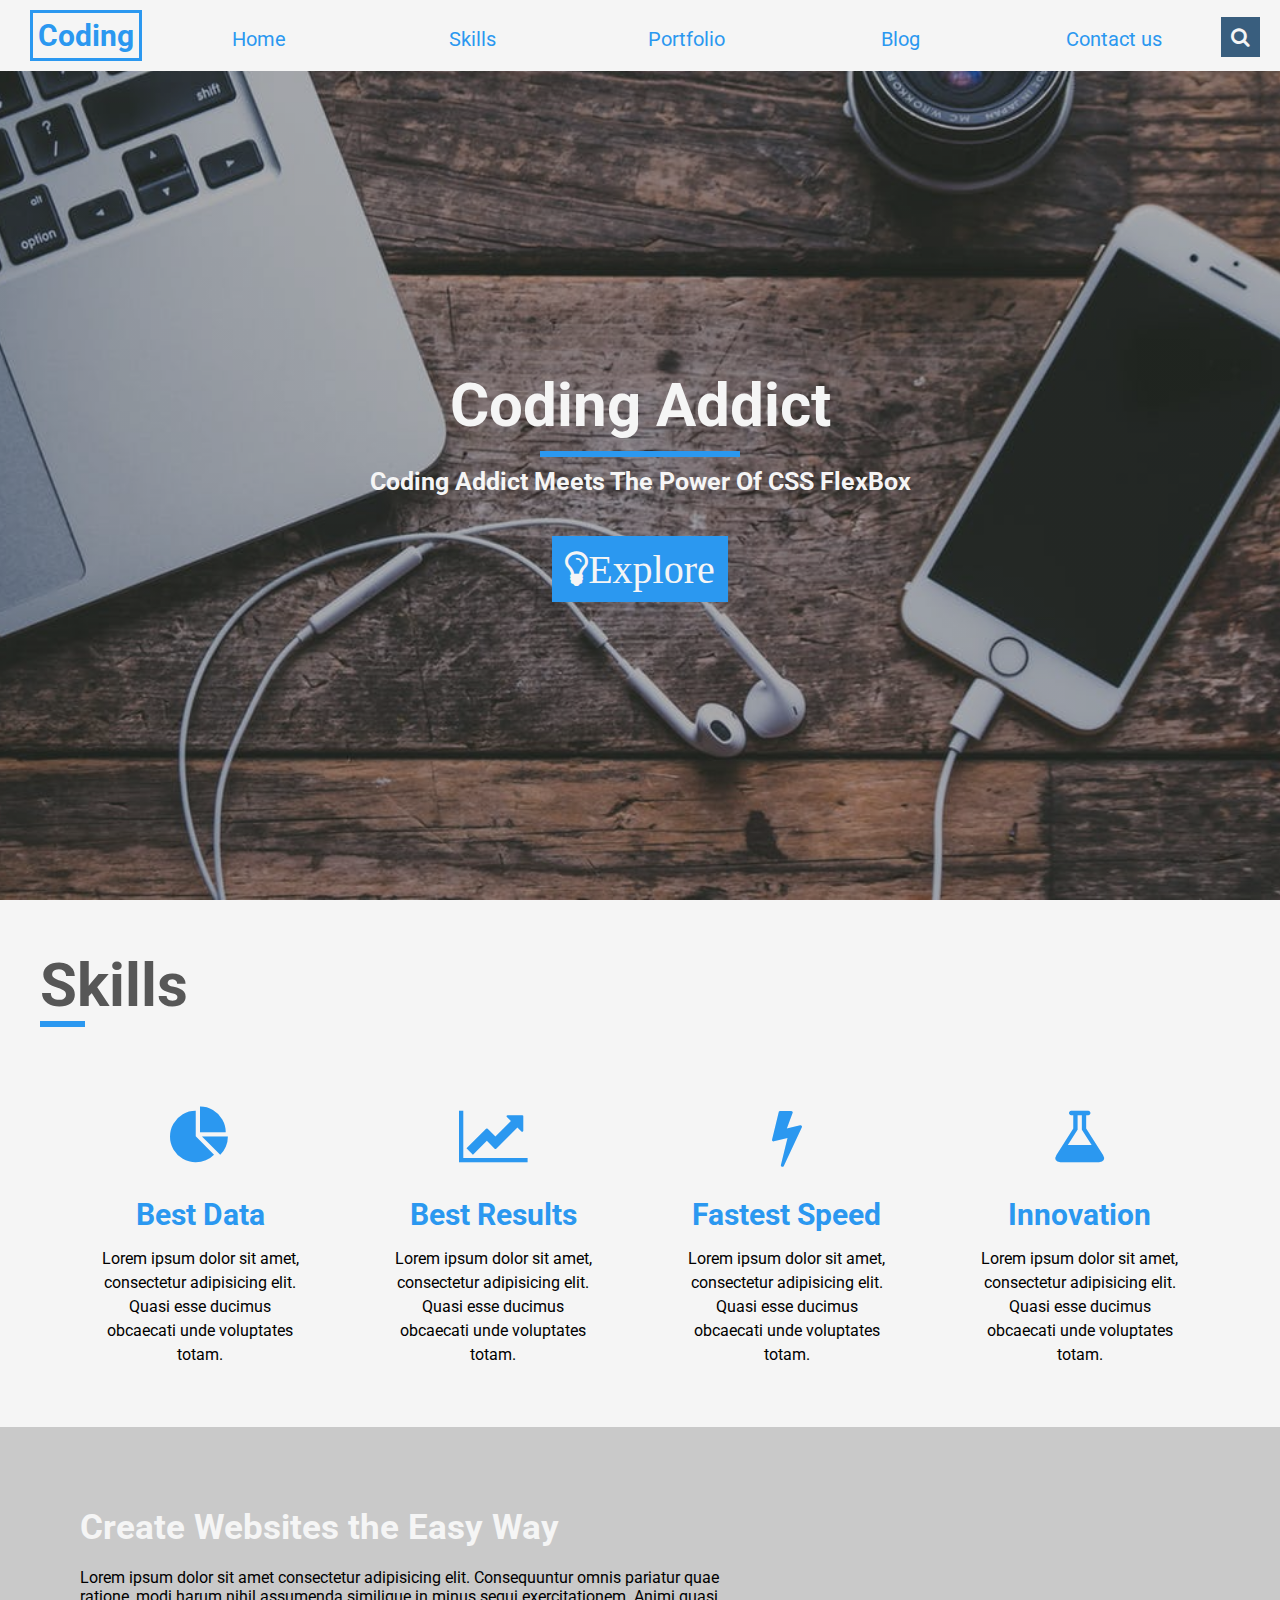
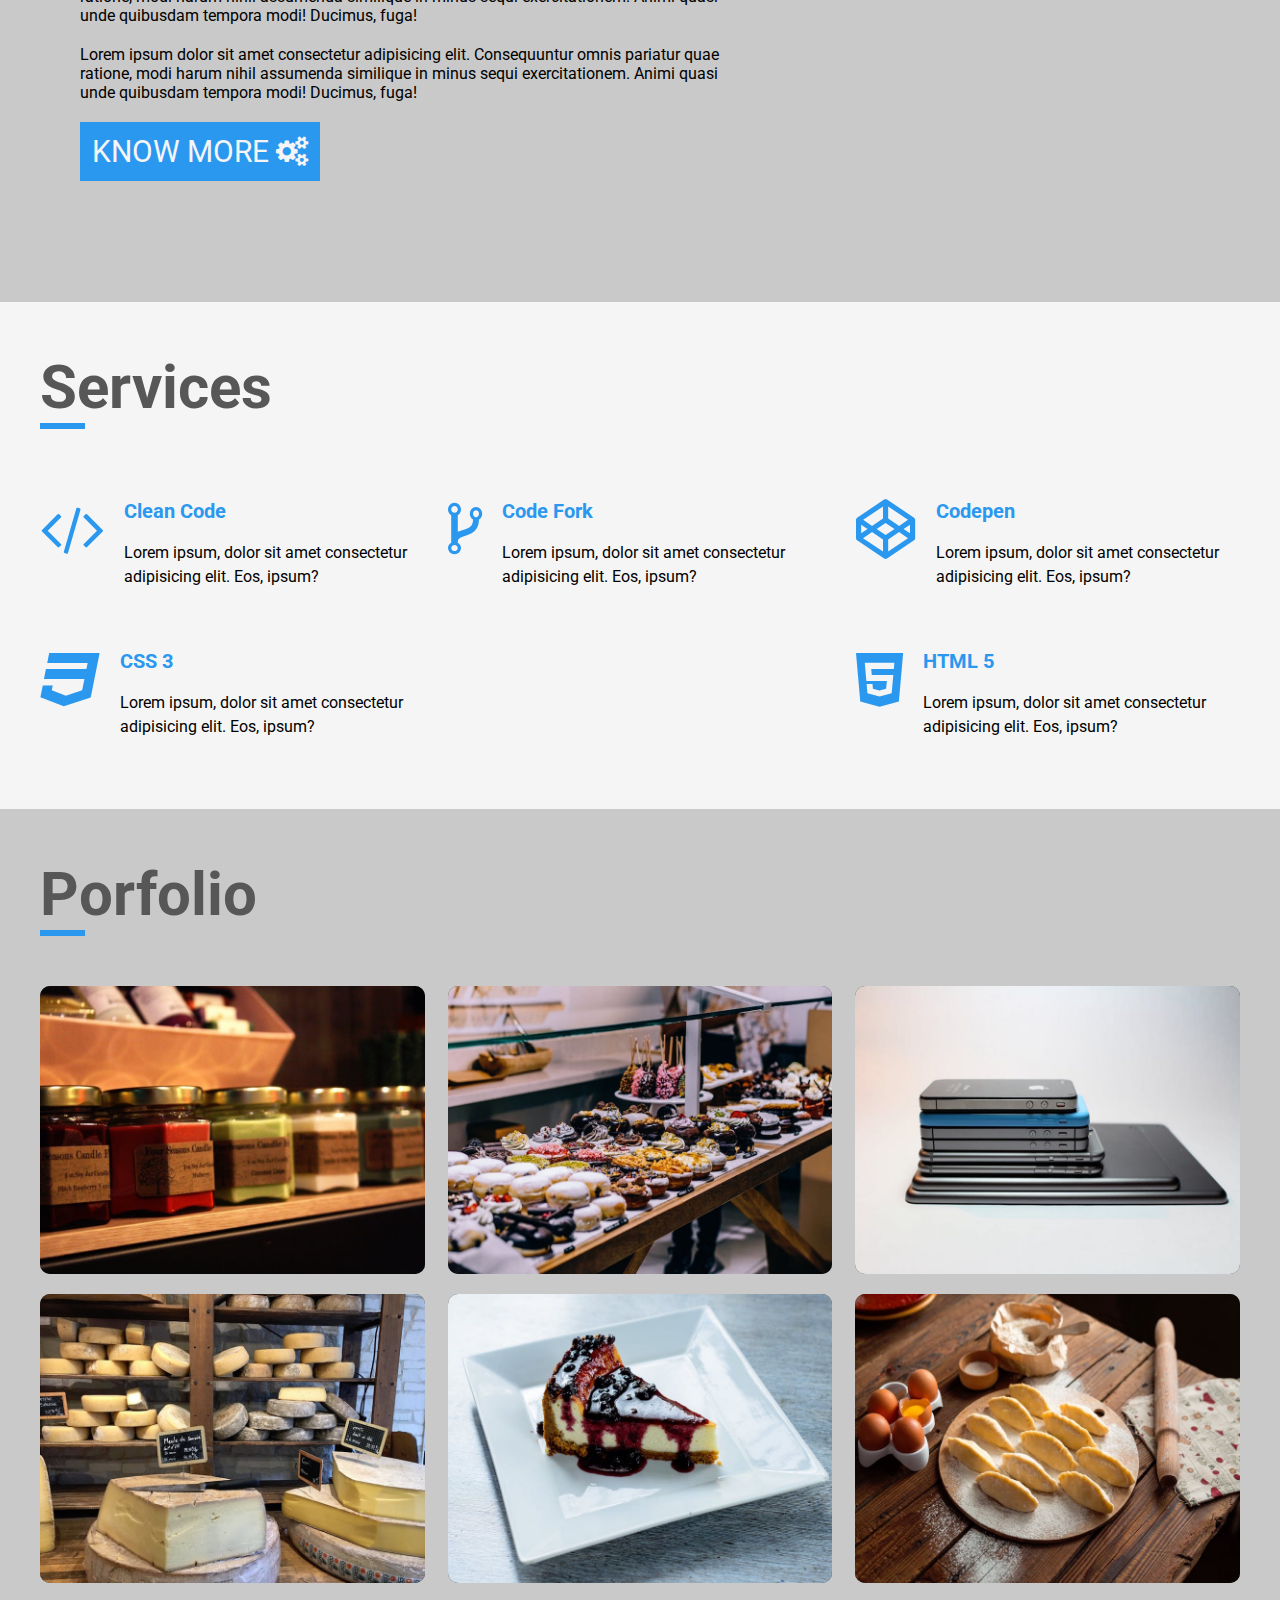
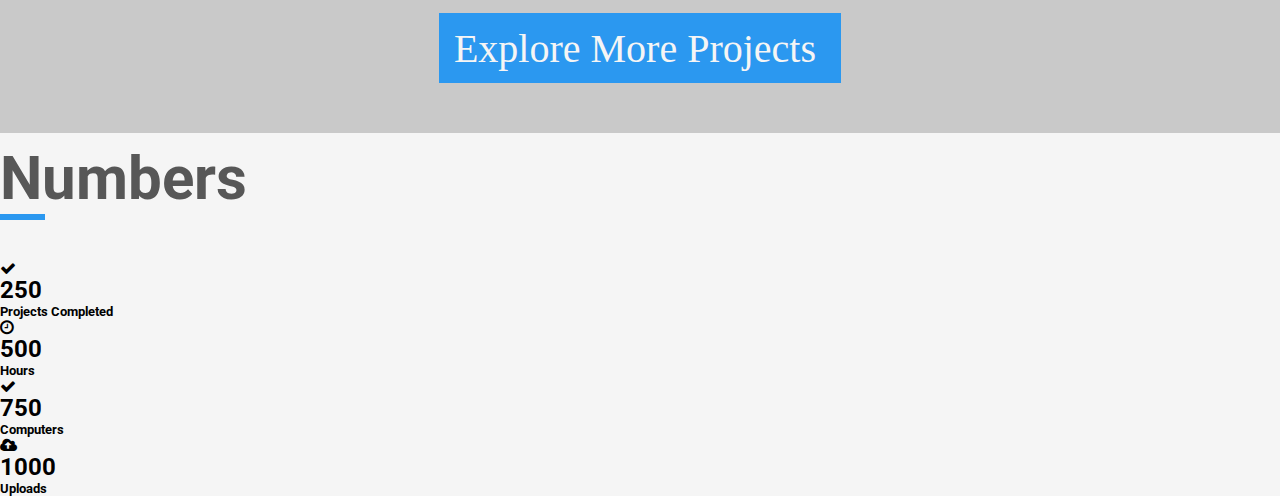
==== commit 9ad54cf2: "Numbers HTML" ====
--- a/agency_project/index.html
+++ b/agency_project/index.html
@@ -268,6 +268,38 @@
         </div>
     </section>
     <!-- end of portfolio -->
+    <!-- numbers section -->
+    <section id="numbers">
+         <!--  title-->
+         <div class="title">
+                <h1 class="title-text">Numbers</h1>
+                <div class="title-underline"></div>
+        </div>
+        <!--  end of title-->
+        <div class="numbers-center">
+            <article class="number">
+                <i class="fa fa-check"></i>
+                <h2 class="num">250</h2>
+                <h5 class="num-text">Projects Completed</h5>
+            </article>
+            <article class="number">
+                <i class="fa fa-clock-o"></i>
+                <h2 class="num">500</h2>
+                <h5 class="num-text">Hours</h5>
+            </article>
+            <article class="number">
+                <i class="fa fa-check"></i>
+                <h2 class="num">750</h2>
+                <h5 class="num-text">Computers</h5>
+            </article>
+            <article class="number">
+                <i class="fa fa-cloud-upload"></i>
+                <h2 class="num">1000</h2>
+                <h5 class="num-text">Uploads</h5>
+            </article>
+        </div>
+    </section>
+    <!-- end ofnumbers section -->
 
     <!-- jquery -->
     <script src="https://ajax.googleapis.com/ajax/libs/jquery/3.3.1/jquery.min.js"></script>
--- a/agency_project/main.css
+++ b/agency_project/main.css
@@ -373,9 +373,9 @@
 #portfolio {
     padding: 40px;
     background: #c9c9c9;
-  }
-  
-  .work {
+}
+  
+.work {
     position: relative;
     background: linear-gradient(rgba(0, 0, 0, 0.7), rgba(0, 0, 0, 0.7));
     max-height: 300px;
@@ -383,22 +383,22 @@
     margin: 10px 0;
     overflow: hidden;
     /*  image overlay*/
-  }
-  
-  #portfolio img {
+}
+  
+#portfolio img {
     display: block;
     width: 100%;
     max-height: 300px;
     cursor: pointer;
     opacity: 1;
     transition: opacity 2s ease;
-  }
-  
-  #portfolio img:hover {
+}
+  
+#portfolio img:hover {
     opacity: 0.4
-  }
-  
-  .image-overlay {
+}
+  
+.image-overlay {
     position: absolute;
     bottom: 0;
     left: 0;
@@ -411,40 +411,40 @@
     padding: 0 20px;
     background: rgb(147, 147, 147);
     transition: margin 0.7s ease;
-  }
-  
-  .work:hover .image-overlay {
+}
+  
+.work:hover .image-overlay {
     margin-bottom: 0;
-  }
-  
-  .image-text h3 {
+}
+  
+.image-text h3 {
     text-transform: uppercase;
     font-size: 20px;
     margin-bottom: 5px;
     color: #f5f5f5;
-  }
-  
-  .image-overlay .fa {
+}
+  
+.image-overlay .fa {
     font-size: 30px;
     color: #2b98f0;
     padding: 10px;
     background: #f5f5f5;
     border-radius: 50%;
     transition: transform 0.7s ease, background 0.7s ease;
-  }
-  
-  .image-overlay .fa:hover {
+}
+  
+.image-overlay .fa:hover {
     transform: translateY(-10px);
     background: #082238;
-  }
-  
-  .section-btn {
+}
+  
+.section-btn {
     text-align: center;
     margin: 20px 0 10px 0;
   
-  }
-  
-  .section-btn a {
+}
+  
+.section-btn a {
     display: inline-block;
     padding: 0.5em;
     text-decoration: none;
@@ -452,15 +452,34 @@
     color: #f5f5f5;
     background: #2b98f0;
     transition: background 0.7s ease, color 0.7s ease;
-  }
-  
-  .section-btn a:hover {
+}
+  
+.section-btn a:hover {
     color: #2b98f0;
     background: #f5f5f5;
-  }
-  
-  .section-btn .fa {
+}
+  
+.section-btn .fa {
     font-size: 40px;
     margin-right: 10px;
-  }
+}
+/*portfolio responsive*/
+
+@media screen and (min-width:576px) {
+    .portfolio-center {
+      display: flex;
+      flex-wrap: wrap;
+      justify-content: space-between;
+    }
+    .work {
+      flex: 0 0 calc(50% - 15px);
+    }
+}
+  
+@media screen and (min-width:776px) {
+  
+    .work {
+      flex: 0 0 calc(33.3% - 15px);
+    }
+}
   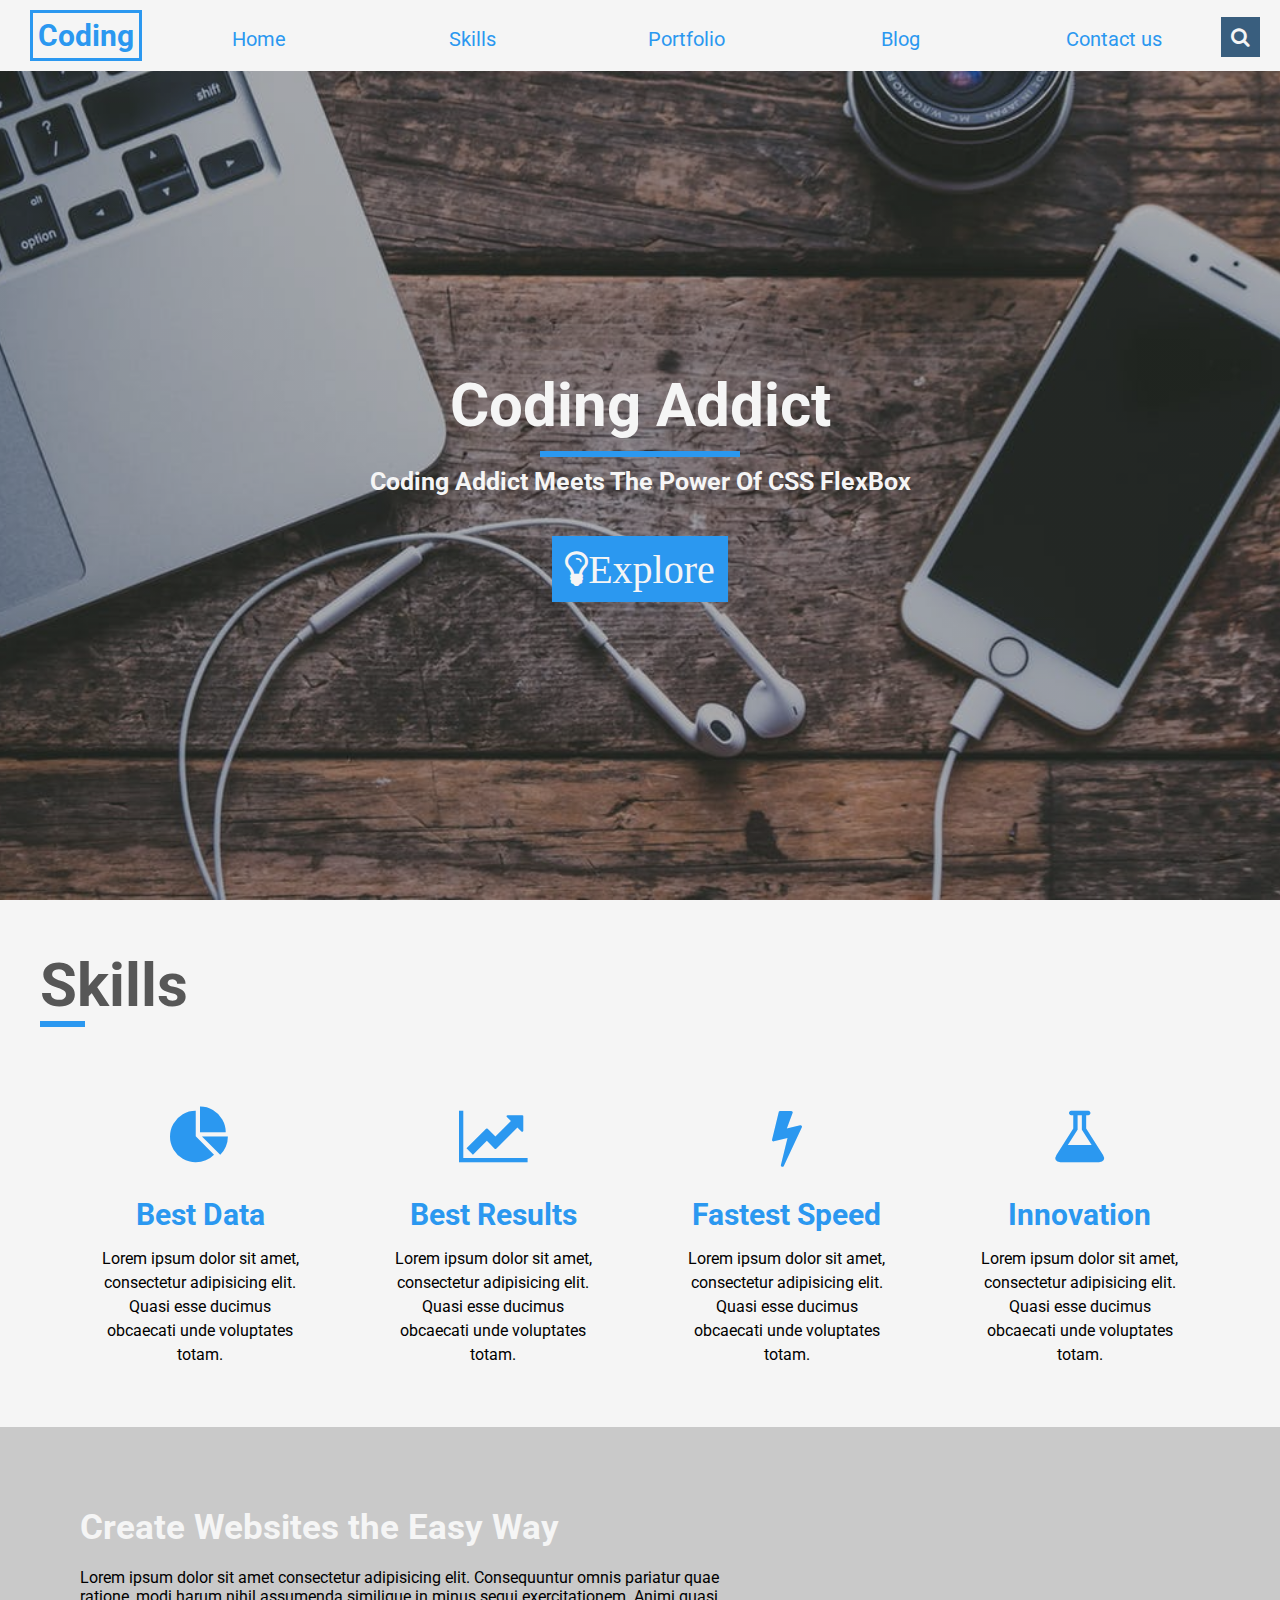
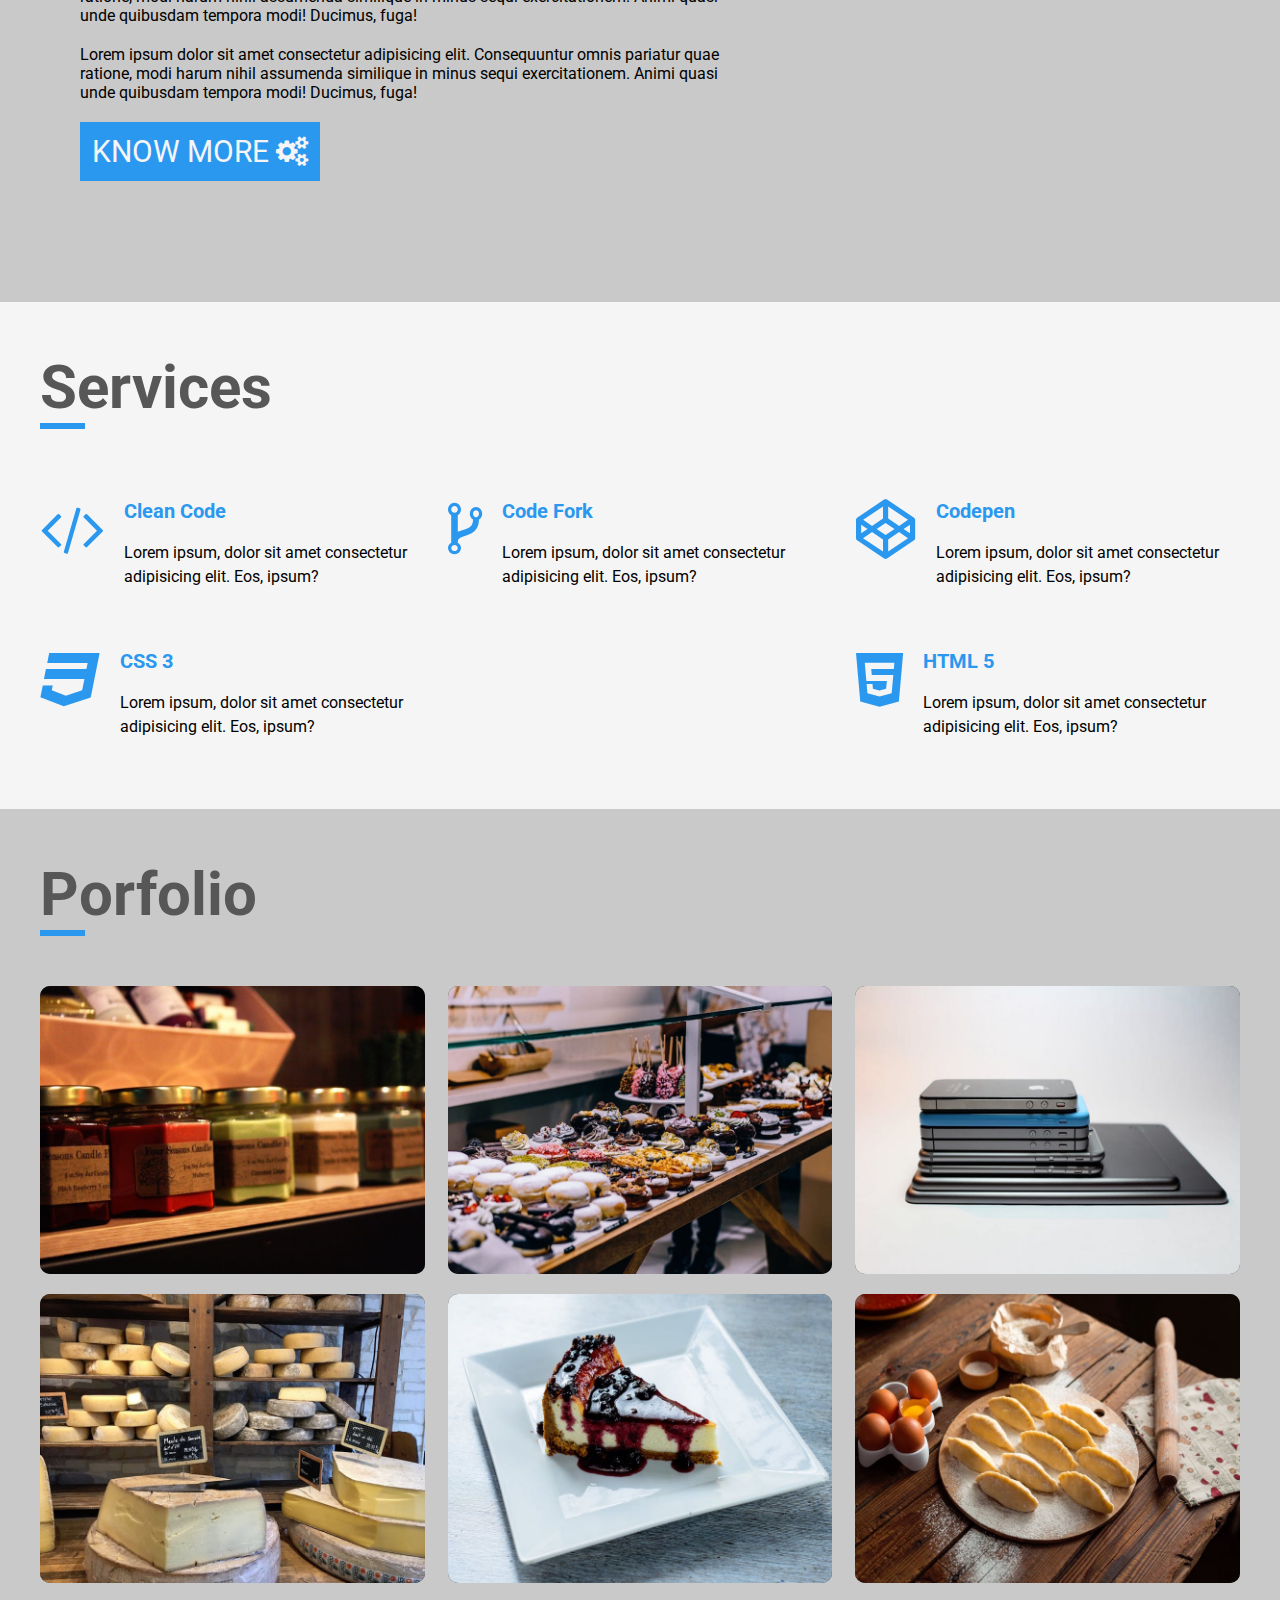
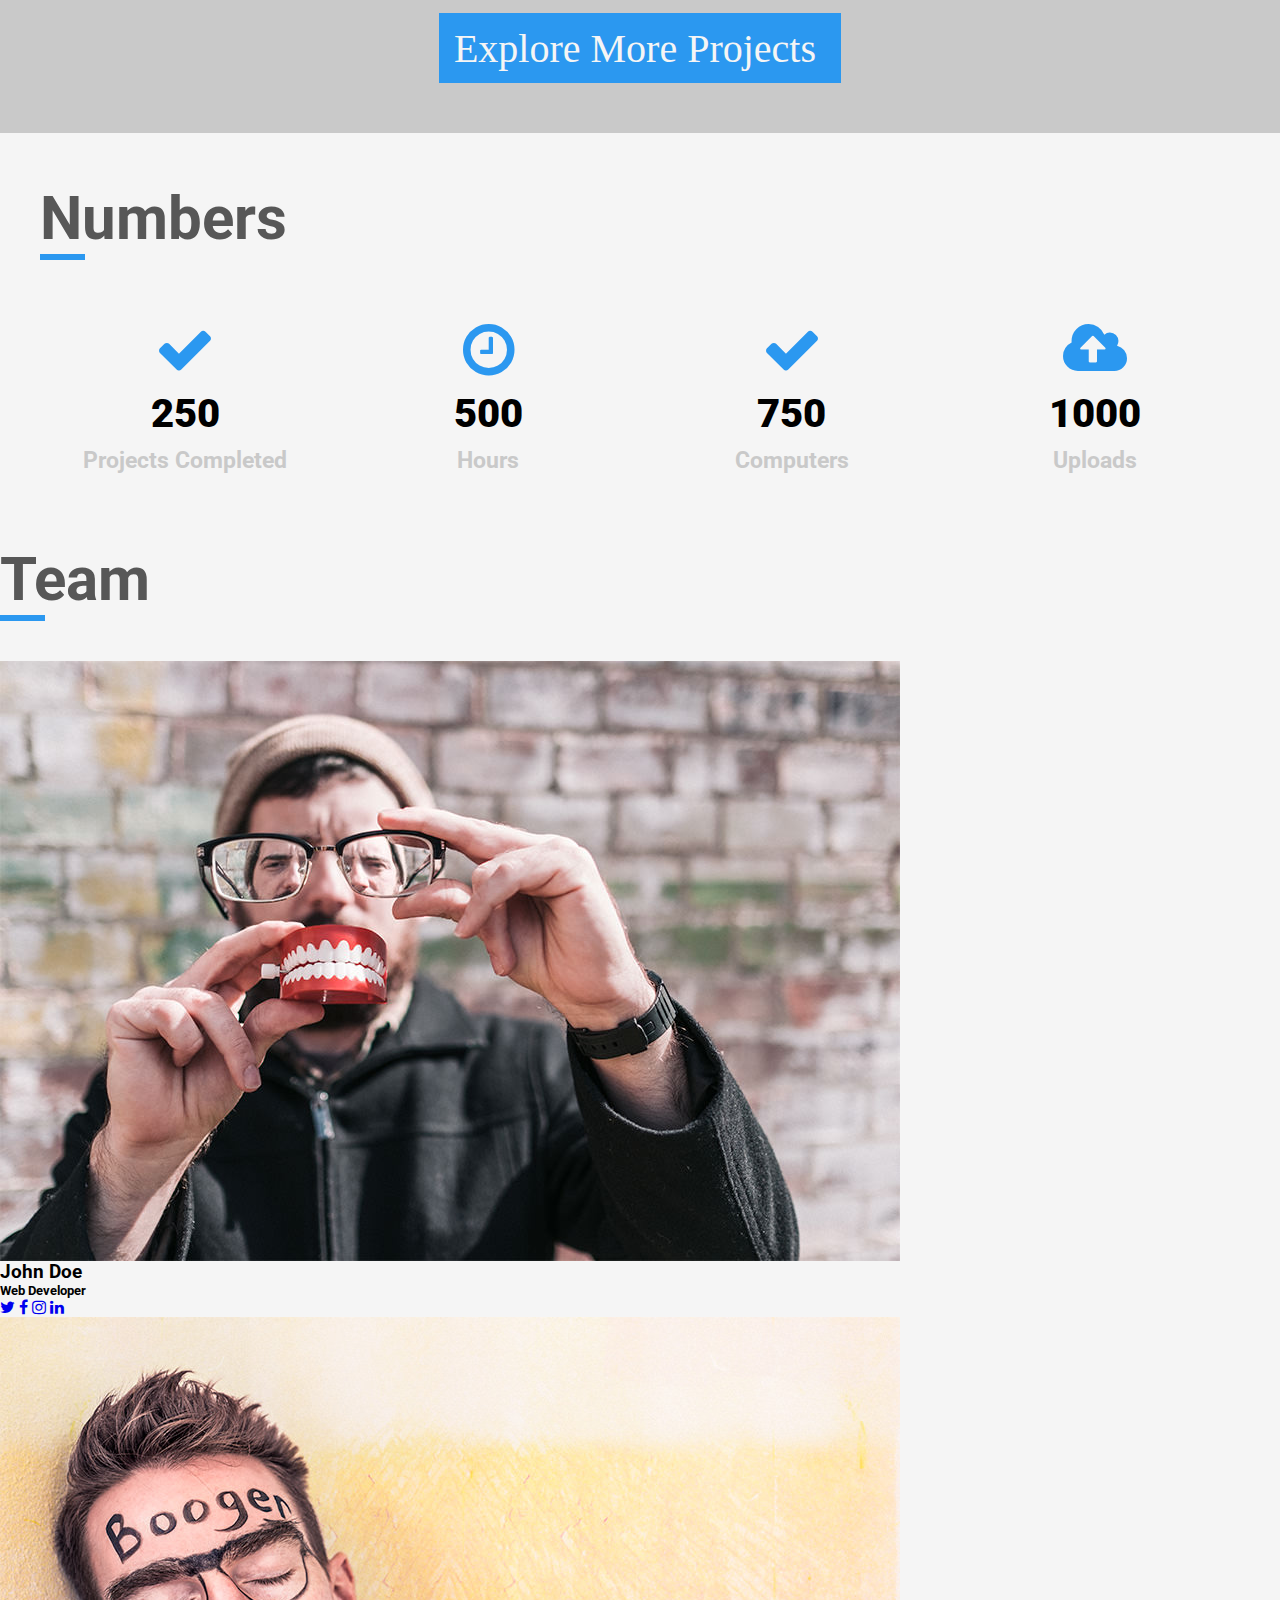
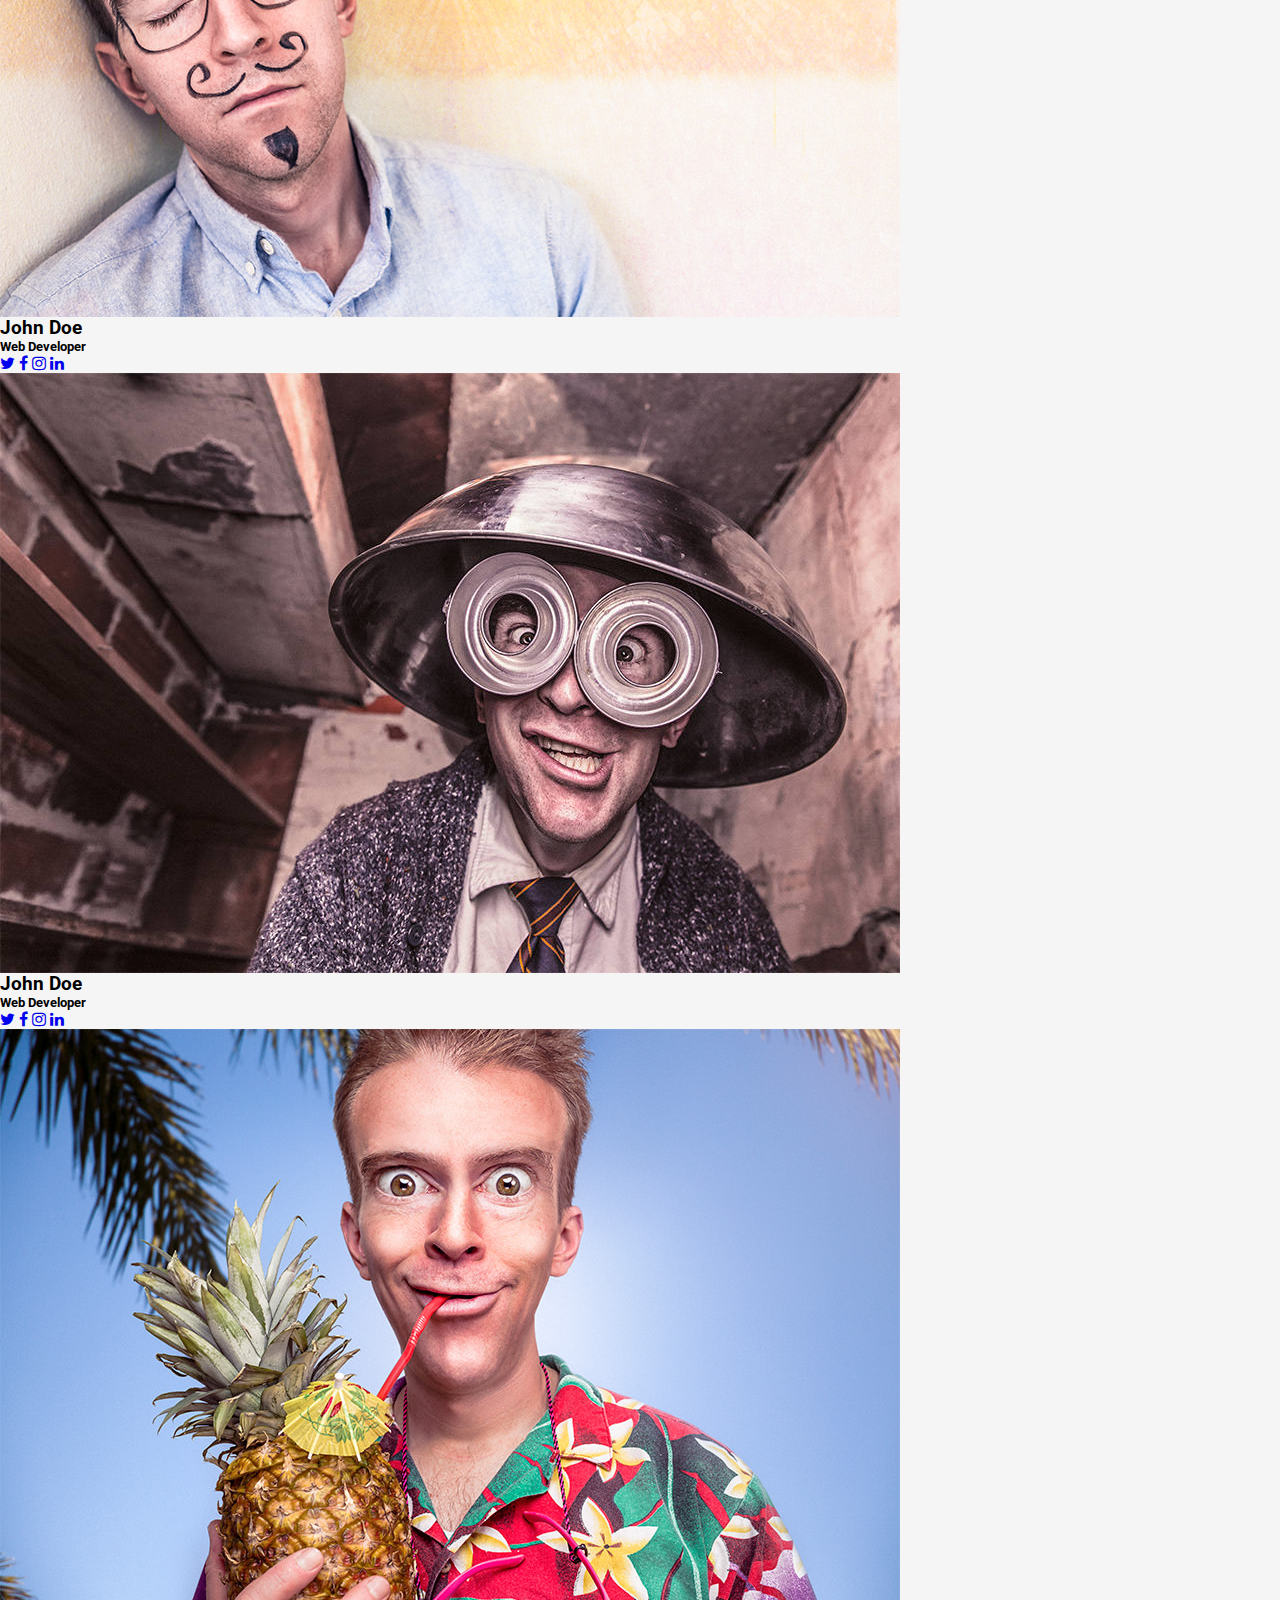
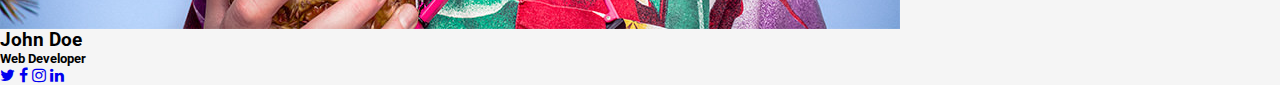
==== commit 3f696bd2: "Team HTML" ====
--- a/agency_project/index.html
+++ b/agency_project/index.html
@@ -300,7 +300,88 @@
         </div>
     </section>
     <!-- end ofnumbers section -->
-
+    <!-- team -->
+        <section id="team">
+            <div class="title">
+                    <h1 class="title-text">Team</h1>
+                    <div class="title-underline"></div>
+            </div>
+        </section>
+    <!-- end ofteam -->
+        <div id="team-center">
+            <!-- team member -->
+            <article class="team-member">
+                <img src="images/team-1.jpg" alt="team-member">
+                <div class="img-footer">
+                    <div class="footer-info">
+                        <h3>John Doe</h3>
+                        <h5>Web Developer</h5>
+                    </div>
+                    <div class="social-icons">
+                        <a href="#"><i class="fa fa-twitter"></i></a>
+                        <a href="#"><i class="fa fa-facebook"></i></a>
+                        <a href="#"><i class="fa fa-instagram"></i></a>
+                        <a href="#"><i class="fa fa-linkedin"></i></a>
+                    </div>
+                    <a href="#" class="footer-icon"><i class="fa fa-arrow-rigth"></i></a>
+                </div>
+            </article>
+            <!-- end of team member -->
+            <!-- team member -->
+            <article class="team-member">
+                <img src="images/team-2.jpg" alt="team-member">
+                <div class="img-footer">
+                    <div class="footer-info">
+                        <h3>John Doe</h3>
+                        <h5>Web Developer</h5>
+                    </div>
+                    <div class="social-icons">
+                        <a href="#"><i class="fa fa-twitter"></i></a>
+                        <a href="#"><i class="fa fa-facebook"></i></a>
+                        <a href="#"><i class="fa fa-instagram"></i></a>
+                        <a href="#"><i class="fa fa-linkedin"></i></a>
+                    </div>
+                    <a href="#" class="footer-icon"><i class="fa fa-arrow-rigth"></i></a>
+                </div>
+            </article>
+            <!-- end of team member -->
+            <!-- team member -->
+            <article class="team-member">
+                <img src="images/team-3.jpg" alt="team-member">
+                <div class="img-footer">
+                    <div class="footer-info">
+                        <h3>John Doe</h3>
+                        <h5>Web Developer</h5>
+                    </div>
+                    <div class="social-icons">
+                        <a href="#"><i class="fa fa-twitter"></i></a>
+                        <a href="#"><i class="fa fa-facebook"></i></a>
+                        <a href="#"><i class="fa fa-instagram"></i></a>
+                        <a href="#"><i class="fa fa-linkedin"></i></a>
+                    </div>
+                    <a href="#" class="footer-icon"><i class="fa fa-arrow-rigth"></i></a>
+                </div>
+            </article>
+            <!-- end of team member -->
+            <!-- team member -->
+            <article class="team-member">
+                <img src="images/team-4.jpg" alt="team-member">
+                <div class="img-footer">
+                    <div class="footer-info">
+                        <h3>John Doe</h3>
+                        <h5>Web Developer</h5>
+                    </div>
+                    <div class="social-icons">
+                        <a href="#"><i class="fa fa-twitter"></i></a>
+                        <a href="#"><i class="fa fa-facebook"></i></a>
+                        <a href="#"><i class="fa fa-instagram"></i></a>
+                        <a href="#"><i class="fa fa-linkedin"></i></a>
+                    </div>
+                    <a href="#" class="footer-icon"><i class="fa fa-arrow-rigth"></i></a>
+                </div>
+            </article>
+            <!-- end of team member -->
+        </div>
     <!-- jquery -->
     <script src="https://ajax.googleapis.com/ajax/libs/jquery/3.3.1/jquery.min.js"></script>
     <script src="script.js"></script>
--- a/agency_project/main.css
+++ b/agency_project/main.css
@@ -482,4 +482,54 @@
       flex: 0 0 calc(33.3% - 15px);
     }
 }
+
+/********* NUMBERS ************/
+#numbers{
+    padding: 40px;
+}
+
+.number{
+    margin: 20px 0;
+    text-align: center;
+    transition: transform 2s ease;
+}
+
+.number:hover{
+    transform: translate(-10px);
+    cursor: pointer;
+}
+.number .fa{
+    font-size: 60px;
+    color: #2b98f0;
+}
+
+.number h2{
+    font-size: 40px;
+    margin: 10px 0;
+    font-weight: 900;
+}
+.number h5{
+    font-size: 23px;
+    color: #c9c9c9;
+}
+
+/*numbers responsive*/
+
+@media screen and (min-width:576px) {
+    .numbers-center {
+      min-width: 90vw;
+      display: flex;
+      flex-wrap: wrap;
+      justify-content: space-between;
+    }
+    .number {
+        flex: 0 0 calc(50% - 10px);
+    }
+}
+
+@media screen and (min-width:576px) {
+    .number {
+        flex: 0 0 calc(25% - 10px);
+    }
+}
   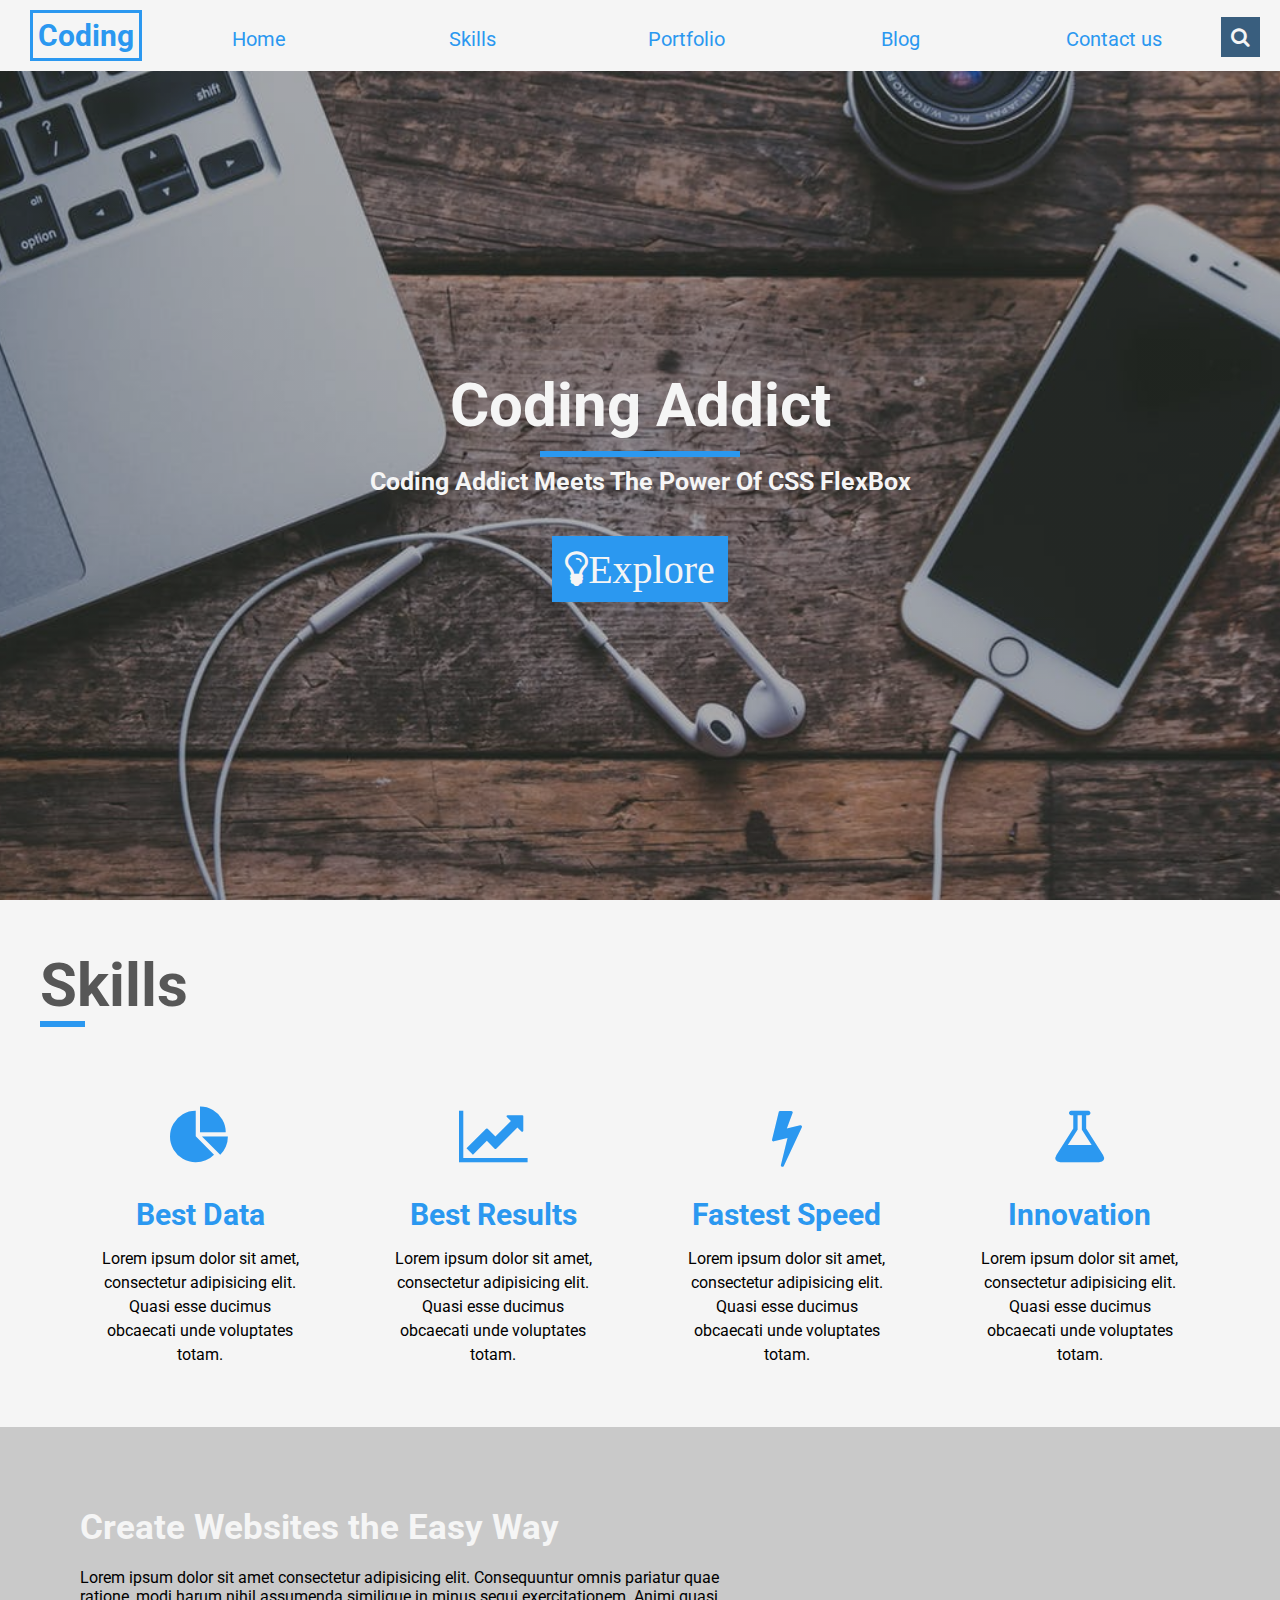
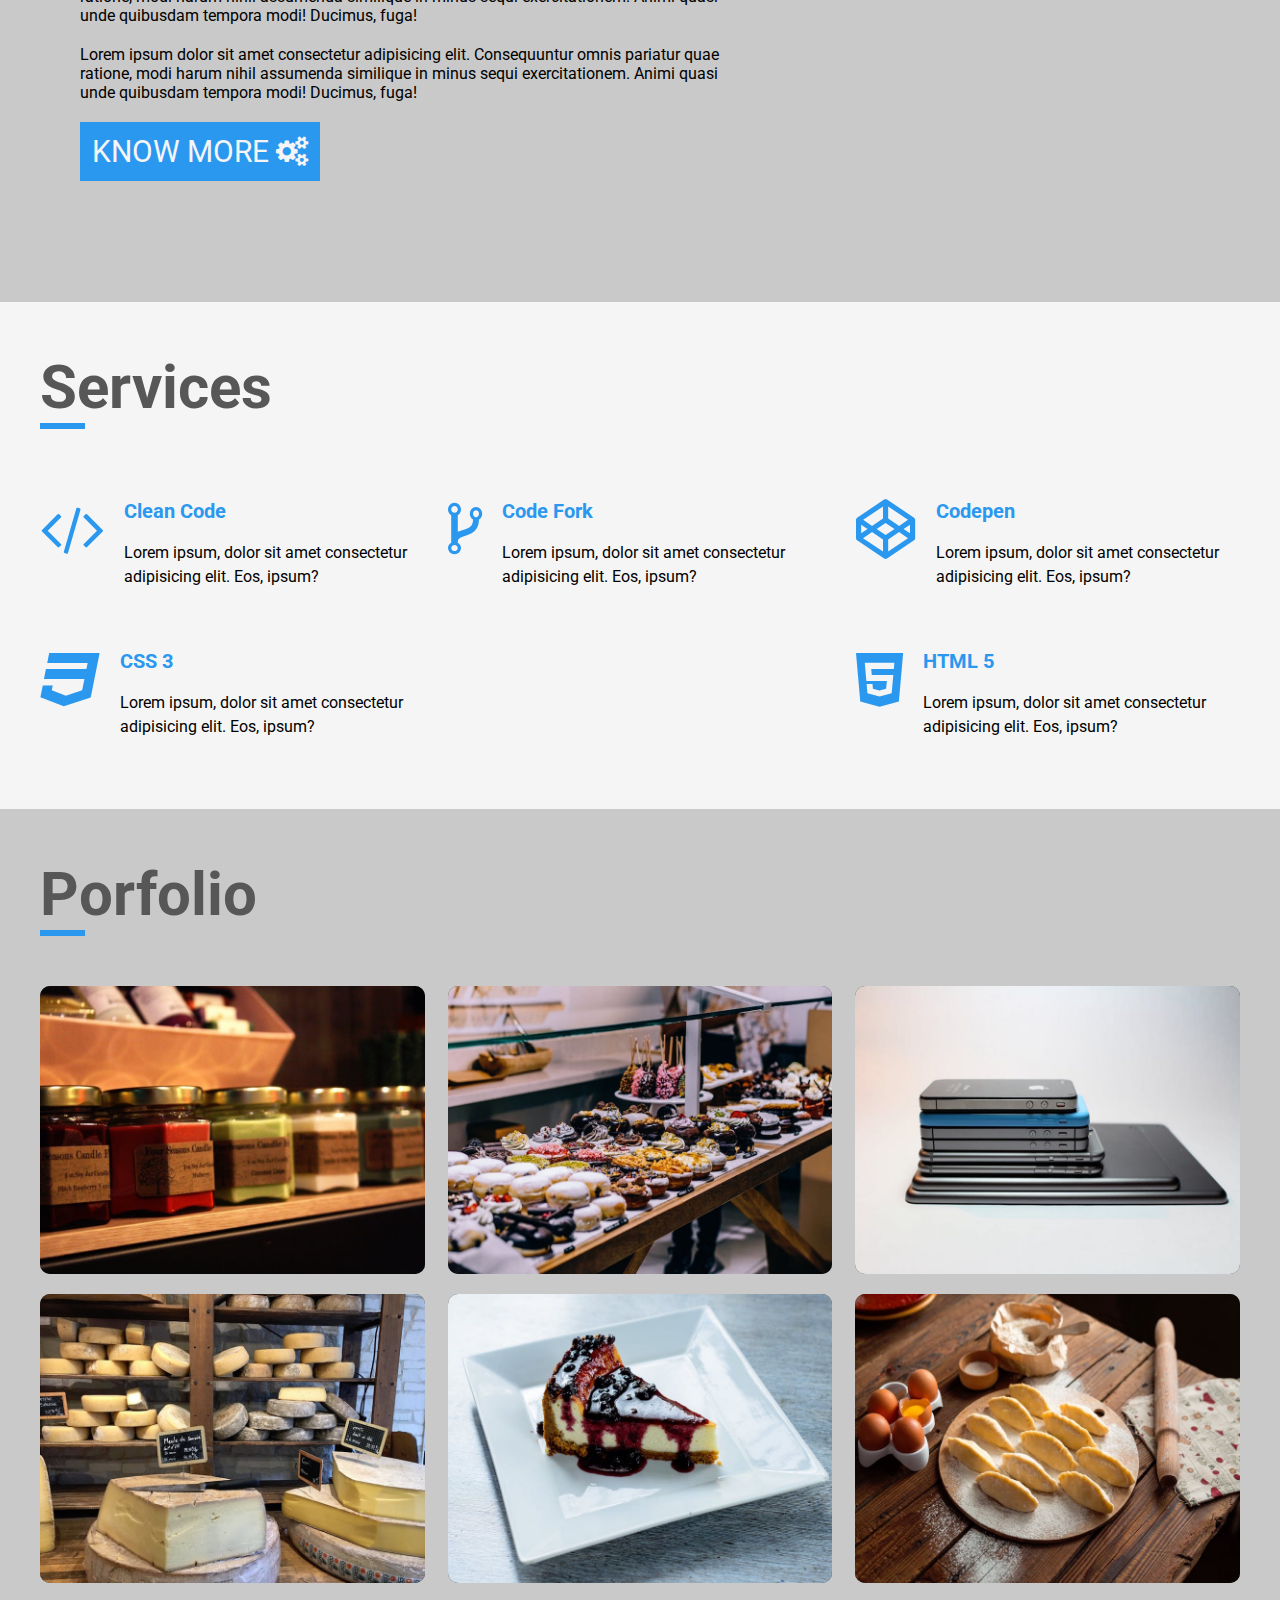
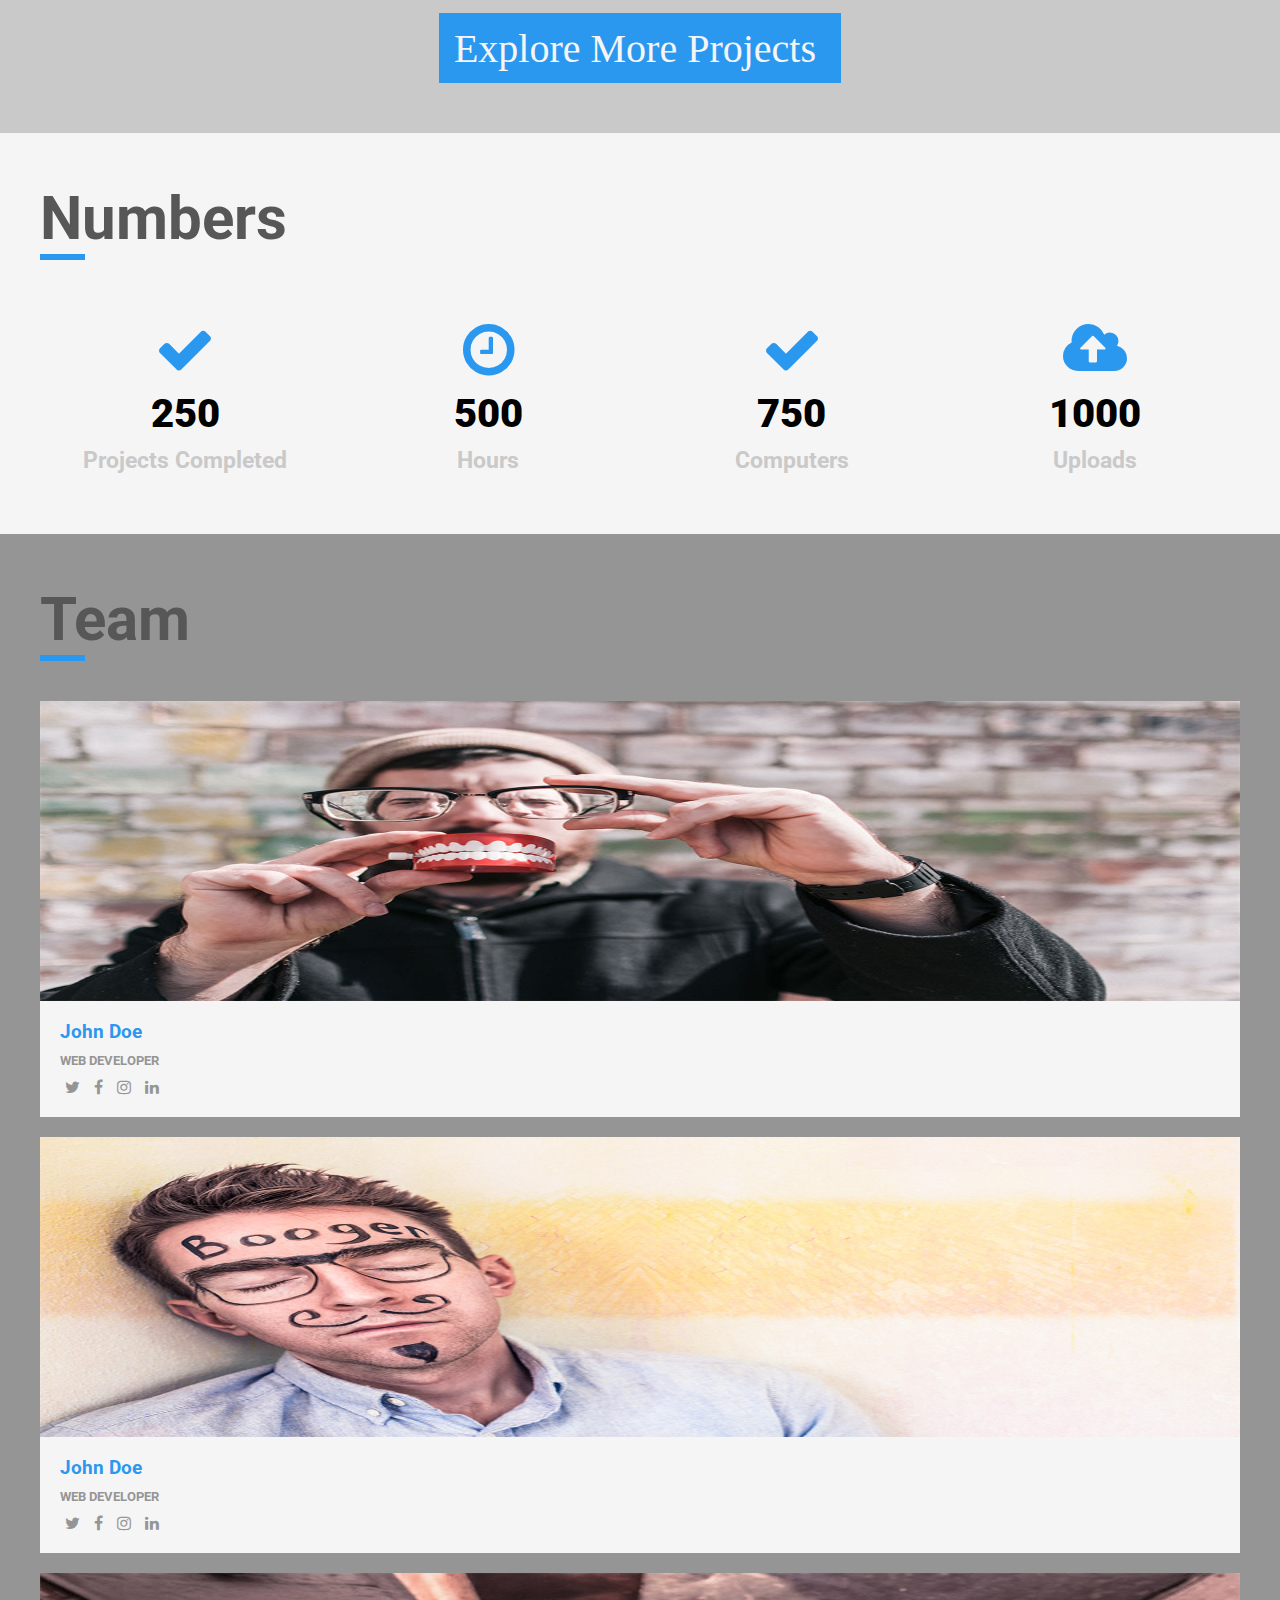
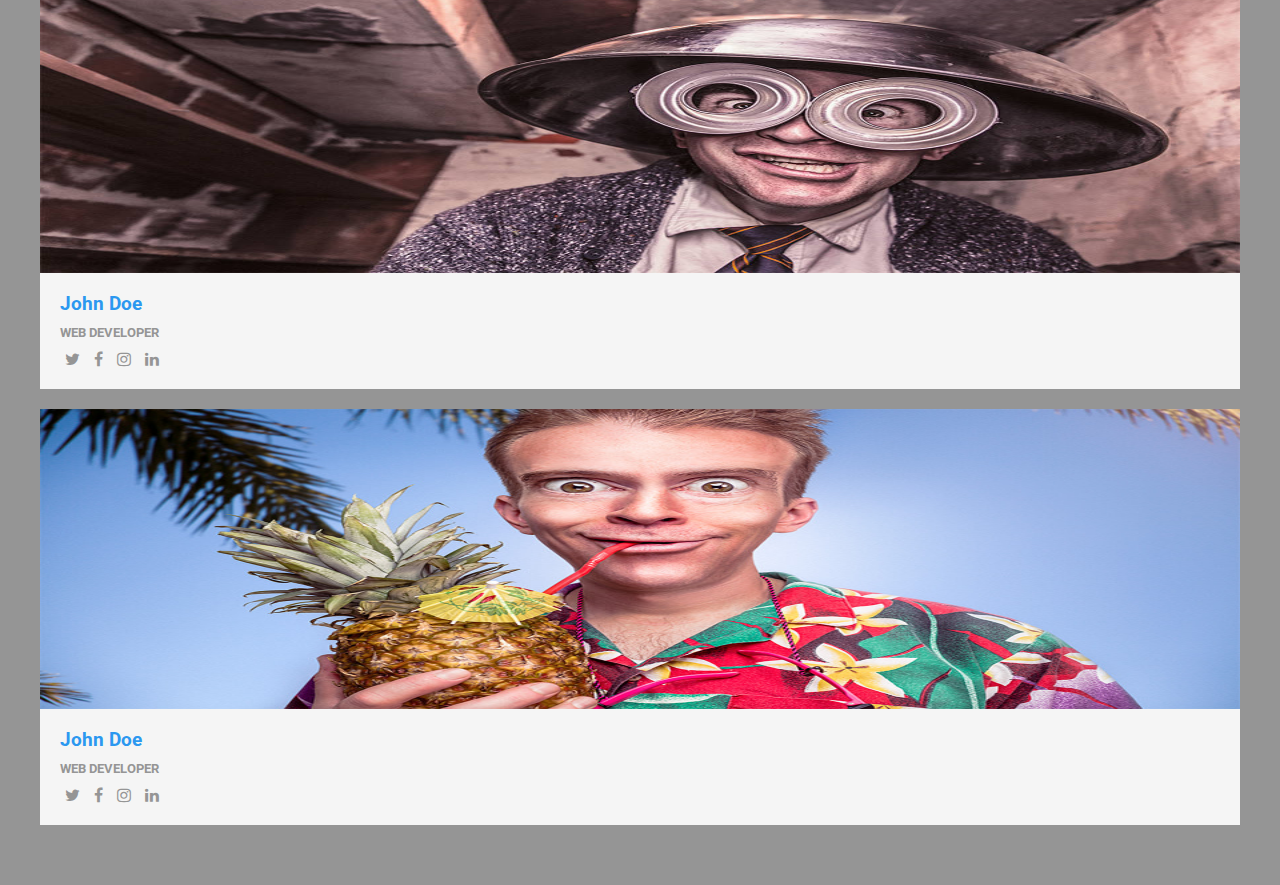
==== commit d55bc86c: "Team CSS and minor fix" ====
--- a/agency_project/index.html
+++ b/agency_project/index.html
@@ -270,12 +270,12 @@
     <!-- end of portfolio -->
     <!-- numbers section -->
     <section id="numbers">
-         <!--  title-->
-         <div class="title">
-                <h1 class="title-text">Numbers</h1>
-                <div class="title-underline"></div>
-        </div>
-        <!--  end of title-->
+        <!-- title-->
+        <div class="title">
+            <h1 class="title-text">Numbers</h1>
+            <div class="title-underline"></div>
+        </div>
+        <!-- end of title-->
         <div class="numbers-center">
             <article class="number">
                 <i class="fa fa-check"></i>
@@ -300,88 +300,94 @@
         </div>
     </section>
     <!-- end ofnumbers section -->
-    <!-- team -->
-        <section id="team">
-            <div class="title">
-                    <h1 class="title-text">Team</h1>
-                    <div class="title-underline"></div>
-            </div>
-        </section>
-    <!-- end ofteam -->
+    <!-- team-->
+    <section id="team">
+        <!--  title-->
+        <div class="title">
+            <h1 class="title-text">Team</h1>
+              <div class="title-underline"></div>
+        </div>
+        <!-- end of title -->
         <div id="team-center">
-            <!-- team member -->
-            <article class="team-member">
-                <img src="images/team-1.jpg" alt="team-member">
-                <div class="img-footer">
-                    <div class="footer-info">
-                        <h3>John Doe</h3>
-                        <h5>Web Developer</h5>
-                    </div>
-                    <div class="social-icons">
-                        <a href="#"><i class="fa fa-twitter"></i></a>
-                        <a href="#"><i class="fa fa-facebook"></i></a>
-                        <a href="#"><i class="fa fa-instagram"></i></a>
-                        <a href="#"><i class="fa fa-linkedin"></i></a>
-                    </div>
-                    <a href="#" class="footer-icon"><i class="fa fa-arrow-rigth"></i></a>
-                </div>
-            </article>
-            <!-- end of team member -->
-            <!-- team member -->
-            <article class="team-member">
-                <img src="images/team-2.jpg" alt="team-member">
-                <div class="img-footer">
-                    <div class="footer-info">
-                        <h3>John Doe</h3>
-                        <h5>Web Developer</h5>
-                    </div>
-                    <div class="social-icons">
-                        <a href="#"><i class="fa fa-twitter"></i></a>
-                        <a href="#"><i class="fa fa-facebook"></i></a>
-                        <a href="#"><i class="fa fa-instagram"></i></a>
-                        <a href="#"><i class="fa fa-linkedin"></i></a>
-                    </div>
-                    <a href="#" class="footer-icon"><i class="fa fa-arrow-rigth"></i></a>
-                </div>
-            </article>
-            <!-- end of team member -->
-            <!-- team member -->
-            <article class="team-member">
-                <img src="images/team-3.jpg" alt="team-member">
-                <div class="img-footer">
-                    <div class="footer-info">
-                        <h3>John Doe</h3>
-                        <h5>Web Developer</h5>
-                    </div>
-                    <div class="social-icons">
-                        <a href="#"><i class="fa fa-twitter"></i></a>
-                        <a href="#"><i class="fa fa-facebook"></i></a>
-                        <a href="#"><i class="fa fa-instagram"></i></a>
-                        <a href="#"><i class="fa fa-linkedin"></i></a>
-                    </div>
-                    <a href="#" class="footer-icon"><i class="fa fa-arrow-rigth"></i></a>
-                </div>
-            </article>
-            <!-- end of team member -->
-            <!-- team member -->
-            <article class="team-member">
-                <img src="images/team-4.jpg" alt="team-member">
-                <div class="img-footer">
-                    <div class="footer-info">
-                        <h3>John Doe</h3>
-                        <h5>Web Developer</h5>
-                    </div>
-                    <div class="social-icons">
-                        <a href="#"><i class="fa fa-twitter"></i></a>
-                        <a href="#"><i class="fa fa-facebook"></i></a>
-                        <a href="#"><i class="fa fa-instagram"></i></a>
-                        <a href="#"><i class="fa fa-linkedin"></i></a>
-                    </div>
-                    <a href="#" class="footer-icon"><i class="fa fa-arrow-rigth"></i></a>
-                </div>
-            </article>
-            <!-- end of team member -->
-        </div>
+        <!-- team member-->
+        <article class="team-member">
+        <img src="images/team-1.jpg" alt="team-member">
+        <div class='img-footer'>
+            <div class="footer-info">
+                <h3>John Doe</h3>
+                <h5>Web Developer</h5>
+                <div class="social-icons">
+                    <a href="#"><i class="fa fa-twitter"></i></a>
+                    <a href="#"><i class="fa fa-facebook"></i></a>
+                    <a href="#"><i class="fa fa-instagram"></i></a>
+                    <a href="#"><i class="fa fa-linkedin"></i></a>
+                </div>
+            </div>
+             <a href="#" class="footer-icon"><i class="fa fa-arrow-right"></i></a>
+    
+        </div>
+        </article>
+        <!-- end of team member -->
+        <!-- team member -->
+        <article class="team-member">
+        <img src="images/team-2.jpg" alt="team-member">
+        <div class='img-footer'>
+            <div class="footer-info">
+                <h3>John Doe</h3>
+                <h5>Web Developer</h5>
+                <div class="social-icons">
+                    <a href="#"><i class="fa fa-twitter"></i></a>
+                    <a href="#"><i class="fa fa-facebook"></i></a>
+                    <a href="#"><i class="fa fa-instagram"></i></a>
+                    <a href="#"><i class="fa fa-linkedin"></i></a>
+                </div>
+            </div>
+            <a href="#" class="footer-icon"><i class="fa fa-arrow-right"></i></a>
+        </div>
+        </article>
+        <!-- end of team member -->
+        <!-- team member -->
+        <article class="team-member">
+        <img src="images/team-3.jpg" alt="team-member">
+        <div class='img-footer'>
+            <div class="footer-info">
+                <h3>John Doe</h3>
+                <h5>Web Developer</h5>
+                <div class="social-icons">
+                    <a href="#"><i class="fa fa-twitter"></i></a>
+                    <a href="#"><i class="fa fa-facebook"></i></a>
+                    <a href="#"><i class="fa fa-instagram"></i></a>
+                    <a href="#"><i class="fa fa-linkedin"></i></a>
+                </div>
+            </div>
+            <a href="#" class="footer-icon"><i class="fa fa-arrow-right"></i></a>
+        
+        </div>
+        </article>
+        <!-- end of team member -->
+        <!-- team member -->
+        <article class="team-member">
+        <img src="images/team-4.jpg" alt="team-member">
+        <div class='img-footer'>
+            <div class="footer-info">
+                <h3>John Doe</h3>
+                <h5>Web Developer</h5>
+                <div class="social-icons">
+                    <a href="#"><i class="fa fa-twitter"></i></a>
+                    <a href="#"><i class="fa fa-facebook"></i></a>
+                    <a href="#"><i class="fa fa-instagram"></i></a>
+                    <a href="#"><i class="fa fa-linkedin"></i></a>
+                </div>
+            </div>
+            <a href="#" class="footer-icon"><i class="fa fa-arrow-right"></i></a>
+        </div>
+        </article>
+        <!-- end of team member-->
+    </div>
+    </section>
+    <!--end of team-->
+    </div>
+
     <!-- jquery -->
     <script src="https://ajax.googleapis.com/ajax/libs/jquery/3.3.1/jquery.min.js"></script>
     <script src="script.js"></script>
--- a/agency_project/main.css
+++ b/agency_project/main.css
@@ -532,4 +532,57 @@
         flex: 0 0 calc(25% - 10px);
     }
 }
-  +
+/************* TEAM ************/
+#team {
+    padding: 40px;
+    background: #959595;
+}
+  
+.team-member {
+    background: #f5f5f5;
+    margin: 20px 0;
+}
+  
+.team-member img {
+    display: block;
+    width: 100%;
+    max-height: 300px;
+}
+  
+.img-footer {
+    padding: 20px;
+    display: flex;
+    justify-content: space-between;
+}
+  
+.footer-info h3 {
+    color: #2b98f0;
+}
+  
+.footer-info h5 {
+    color: #959595;
+    margin: 10px 0;
+    text-transform: uppercase;
+}
+  
+.social-icons .fa {
+    color: #959595;
+    margin: 0 5px;
+}
+  
+.footer-icon {
+    font-size: 40px;
+    color: #2b98f0;
+    opacity: 0;
+    align-self: center;
+    transition: transform 1s ease, opacity 1s ease;
+}
+  
+.footer-icon:hover {
+    transform: rotate(-90deg)
+}
+  
+.team-member:hover .footer-icon {
+    opacity: 1;
+}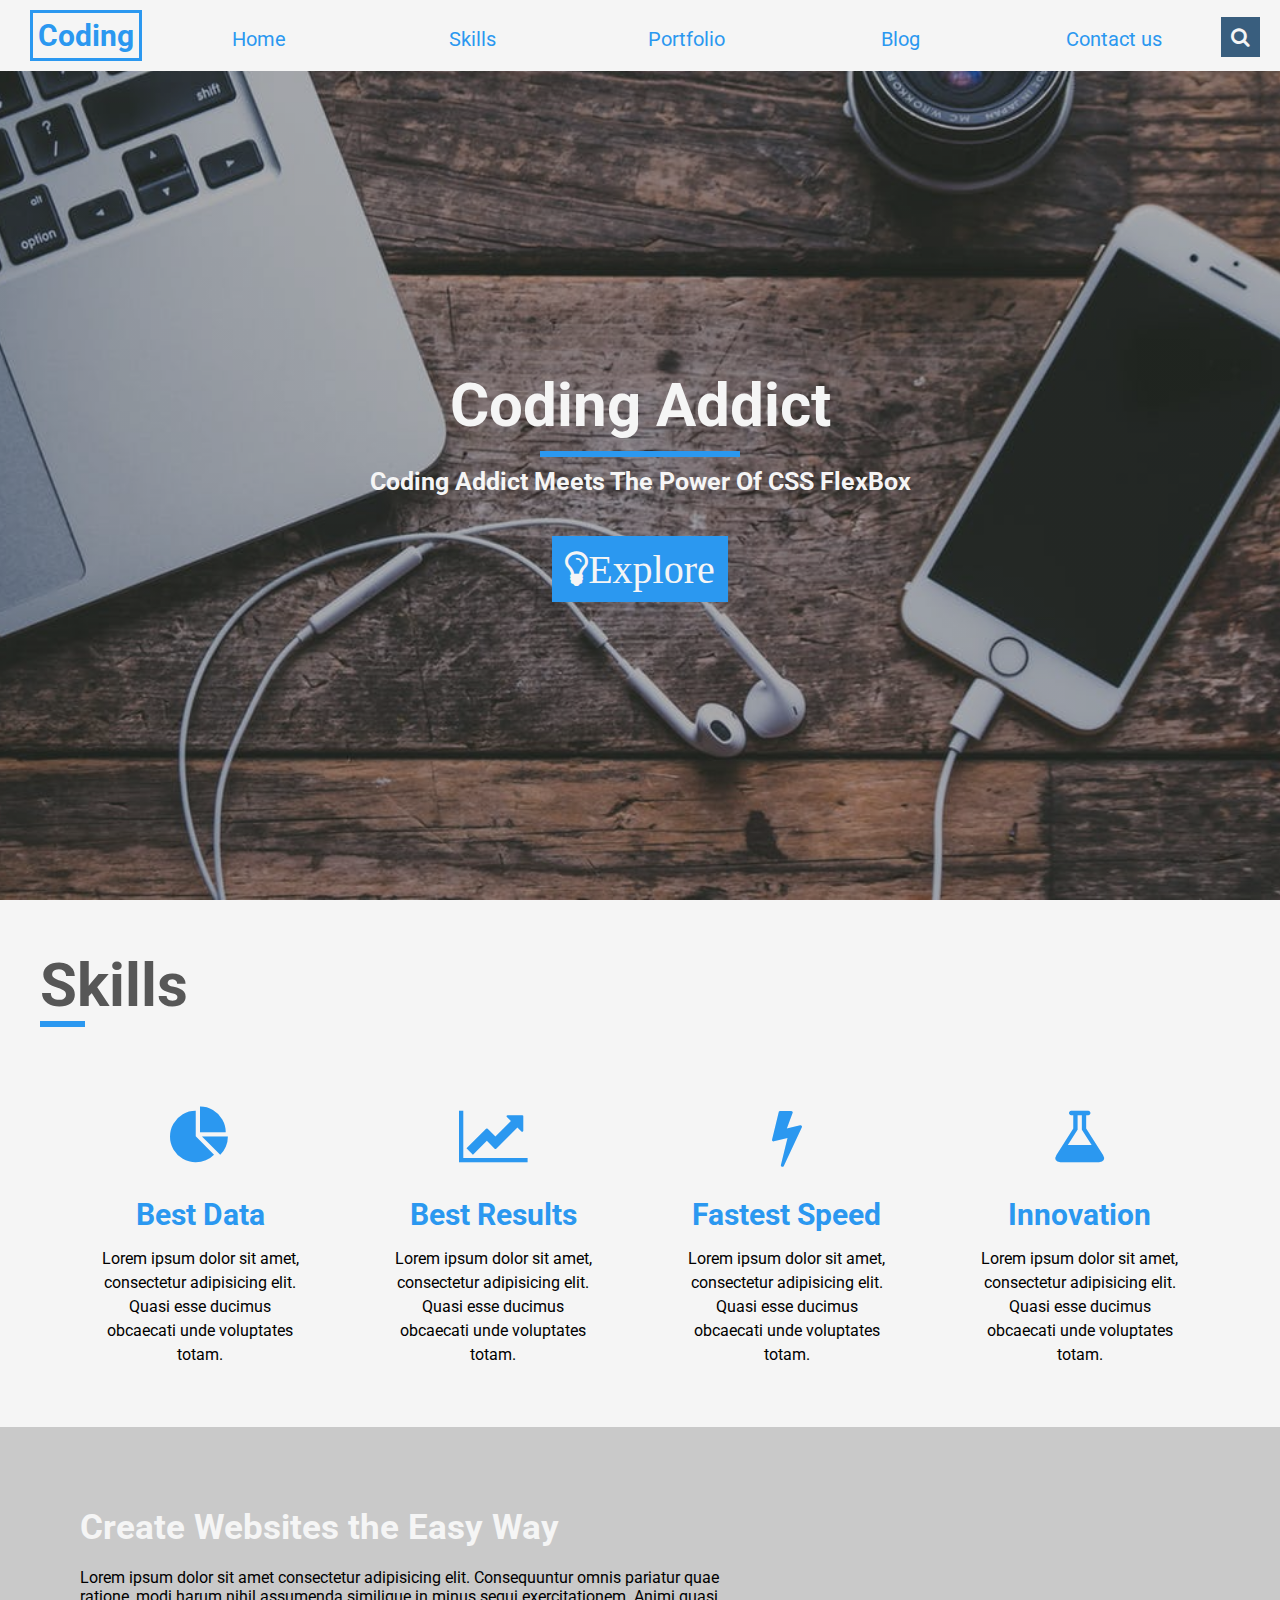
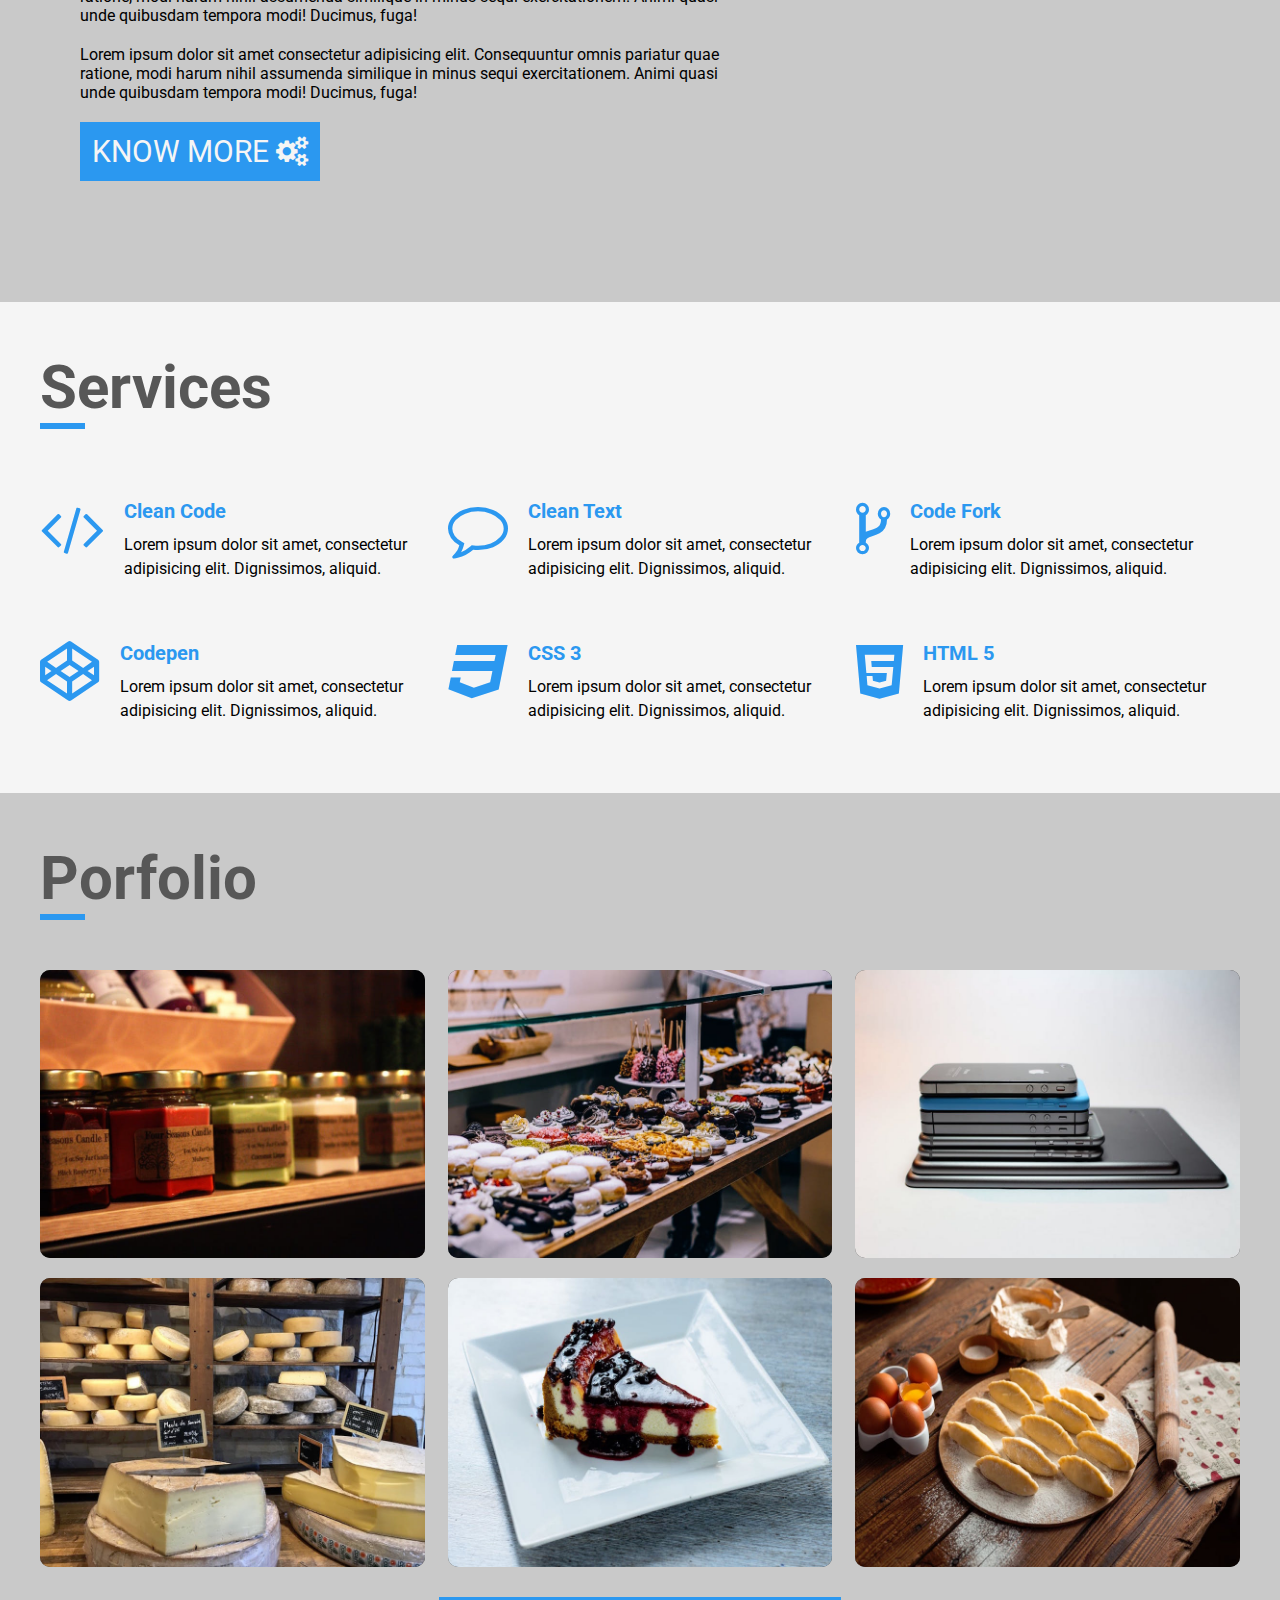
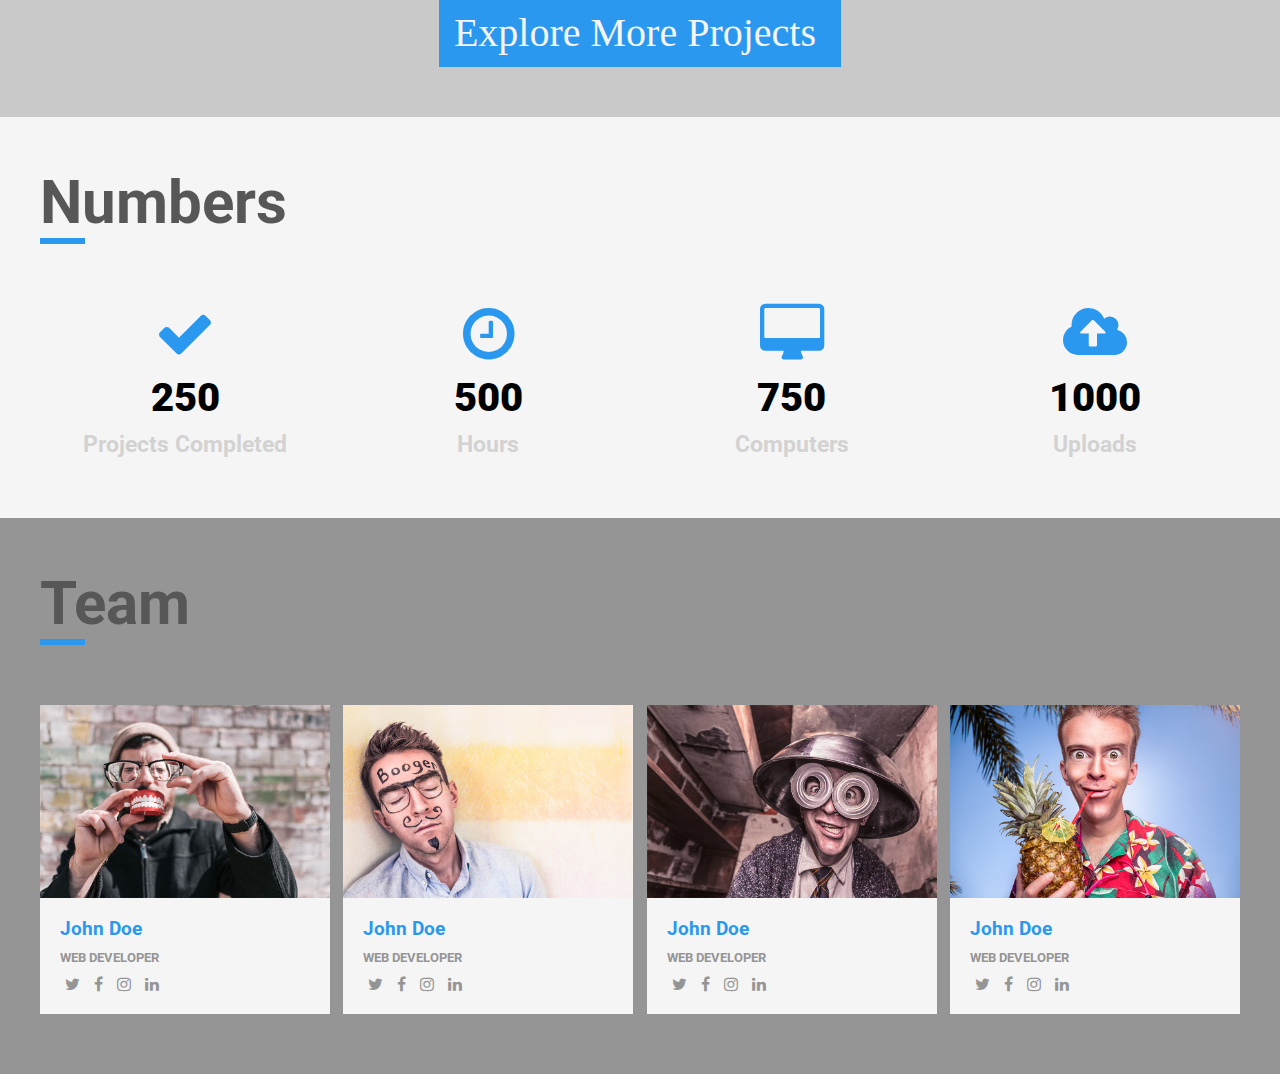
==== commit 4f169d92: "minor fix" ====
--- a/agency_project/index.html
+++ b/agency_project/index.html
@@ -100,7 +100,8 @@
     </section>
 
     <!-- end of about section -->
-    <!-- services -->
+    
+    <!--services-->
     <section id="services">
         <!--  title-->
         <div class="title">
@@ -109,64 +110,76 @@
         </div>
         <!--  end of title-->
         <div class="services-center">
-            <!-- single services -->
+            <!--     single service-->
             <article class="service">
                 <div class="service-icon">
                     <i class="fa fa-code"></i>
                 </div>
                 <div class="service-text">
                     <h2 class="service-subtitle">Clean Code</h2>
-                    <p class="service-info">Lorem ipsum, dolor sit amet consectetur adipisicing elit. Eos, ipsum?</p>
-                </div>
-            </article>
-            <!-- end of single services -->
-            <!-- single services -->
+                    <p class="service-info">Lorem ipsum dolor sit amet, consectetur adipisicing elit. Dignissimos, aliquid.</p>
+                </div>
+            </article>
+            <!--    end of single service-->
+            <!--     single service-->
+            <article class="service">
+                <div class="service-icon">
+                    <i class="fa fa-comment-o"></i>
+                </div>
+                <div class="service-text">
+                    <h2 class="service-subtitle">Clean Text</h2>
+                    <p class="service-info">Lorem ipsum dolor sit amet, consectetur adipisicing elit. Dignissimos, aliquid.</p>
+                </div>
+            </article>
+            <!--    end of single service-->
+            <!--     single service-->
             <article class="service">
                 <div class="service-icon">
                     <i class="fa fa-code-fork"></i>
                 </div>
                 <div class="service-text">
                     <h2 class="service-subtitle">Code Fork</h2>
-                    <p class="service-info">Lorem ipsum, dolor sit amet consectetur adipisicing elit. Eos, ipsum?</p>
-                </div>
-            </article>
-            <!-- end of single services -->
-            <!-- single services -->
+                    <p class="service-info">Lorem ipsum dolor sit amet, consectetur adipisicing elit. Dignissimos, aliquid.</p>
+                </div>
+            </article>
+            <!--    end of single service-->
+            <!--     single service-->
             <article class="service">
                 <div class="service-icon">
                     <i class="fa fa-codepen"></i>
                 </div>
-                <div class="serice-text">
+                <div class="service-text">
                     <h2 class="service-subtitle">Codepen</h2>
-                    <p class="service-info">Lorem ipsum, dolor sit amet consectetur adipisicing elit. Eos, ipsum?</p>
-                </div>
-            </article>
-            <!-- end of single services -->
-            <!-- single services -->
-            <article class="service">
-                <div class="service-icon">
-                    <i class="fa fa-css3"></i>
+                    <p class="service-info">Lorem ipsum dolor sit amet, consectetur adipisicing elit. Dignissimos, aliquid.</p>
+                </div>
+            </article>
+            <!--    end of single service-->
+            <!--     single service-->
+            <article class="service">
+                <div class="service-icon">
+                   <i class="fa fa-css3"></i>
                 </div>
                 <div class="service-text">
                     <h2 class="service-subtitle">CSS 3</h2>
-                    <p class="service-info">Lorem ipsum, dolor sit amet consectetur adipisicing elit. Eos, ipsum?</p>
-                </div>
-            </article>
-            <!-- end of single services -->
-            <!-- single services -->
-            <article class="service">
-                <div class="service-icon">
-                    <i class="fa fa-html5"></i>
+                    <p class="service-info">Lorem ipsum dolor sit amet, consectetur adipisicing elit. Dignissimos, aliquid.</p>
+                </div>
+            </article>
+            <!--    end of single service-->
+            <!--     single service-->
+            <article class="service">
+                <div class="service-icon">
+                   <i class="fa fa-html5"></i>
                 </div>
                 <div class="service-text">
                     <h2 class="service-subtitle">HTML 5</h2>
-                    <p class="service-info">Lorem ipsum, dolor sit amet consectetur adipisicing elit. Eos, ipsum?</p>
-                </div>
-            </article>
-            <!-- end of single services -->
-        </div>
-    </section>
-    <!-- end of services -->
+                    <p class="service-info">Lorem ipsum dolor sit amet, consectetur adipisicing elit. Dignissimos, aliquid.</p>
+                </div>
+            </article>
+            <!--    end of single service-->
+    
+        </div>
+    </section>
+    <!--end of services-->
 
     <!-- portfolio -->
     <section id="portfolio">
@@ -268,14 +281,14 @@
         </div>
     </section>
     <!-- end of portfolio -->
-    <!-- numbers section -->
+    <!--numbers section-->
     <section id="numbers">
-        <!-- title-->
+        <!--  title-->
         <div class="title">
             <h1 class="title-text">Numbers</h1>
             <div class="title-underline"></div>
         </div>
-        <!-- end of title-->
+        <!--  end of title-->
         <div class="numbers-center">
             <article class="number">
                 <i class="fa fa-check"></i>
@@ -288,7 +301,7 @@
                 <h5 class="num-text">Hours</h5>
             </article>
             <article class="number">
-                <i class="fa fa-check"></i>
+                <i class="fa fa-desktop"></i>
                 <h2 class="num">750</h2>
                 <h5 class="num-text">Computers</h5>
             </article>
@@ -299,7 +312,8 @@
             </article>
         </div>
     </section>
-    <!-- end ofnumbers section -->
+    <!--end of numbers section-->
+    
     <!-- team-->
     <section id="team">
         <!--  title-->
@@ -386,7 +400,7 @@
     </div>
     </section>
     <!--end of team-->
-    </div>
+    
 
     <!-- jquery -->
     <script src="https://ajax.googleapis.com/ajax/libs/jquery/3.3.1/jquery.min.js"></script>
--- a/agency_project/main.css
+++ b/agency_project/main.css
@@ -314,59 +314,72 @@
 /******* SERVICES *****/
 
 #services {
-    padding: 40px;    
-}
-
-.service{
+    padding: 40px;
+}
+  
+.service {
     margin: 30px 0;
     display: flex;
 }
-
-.service-icon .fa{
+  
+.service-icon .fa {
     font-size: 60px;
     color: #2b98f0;
     margin-right: 20px;
 }
-
-.service-subtitle{
+  
+.service-subtitle {
     text-transform: capitalize;
     color: #2b98f0;
     font-size: 20px;
 }
-
-.service-info{
-    margin-top: 18px;
+  
+.service-info {
+    margin-top: 10px;
     line-height: 1.5;
 }
-
+  
 .service:hover .fa,
-.service:hover .service-subtitle{
-    color: rgba(0,0,0,0.8);
-}
-
-.service:hover .service-icon{
-    color: rgb(147,147,147);
-}
-
+.service:hover .service-subtitle {
+    color: rgba(0, 0, 0, 0.8);
+}
+  
+.service:hover .service-info {
+    color: rgb(147, 147, 147);
+}
+  
 /*services responsive*/
-
+  
 @media screen and (min-width:576px) {
     .services-center {
-      display: flex;
-      flex-wrap: wrap;
-      justify-content: space-between;
+        display: flex;
+        flex-wrap: wrap;
+        justify-content: space-between;
     }
     .service {
-      flex: 0 0 calc(50% - 1em);
-    }
-  }
-  
-  @media screen and (min-width:972px) {
-  
+          flex: 0 0 calc(50% - 1em);
+    }
+}
+
+/*services responsive*/
+
+@media screen and (min-width:576px) {
+    .services-center {
+          display: flex;
+          flex-wrap: wrap;
+        justify-content: space-between;
+    }
     .service {
-      flex: 0 0 calc(33.3% - 1em);
-    }
-  }
+        flex: 0 0 calc(50% - 1em);
+    }
+}
+  
+      @media screen and (min-width:972px) {
+  
+    .service {
+          flex: 0 0 calc(33.3% - 1em);
+    }
+}
 
 /******** PORTFOLIO ***********/
 
@@ -484,50 +497,53 @@
 }
 
 /********* NUMBERS ************/
-#numbers{
+#numbers {
     padding: 40px;
 }
-
-.number{
+  
+.number {
     margin: 20px 0;
     text-align: center;
     transition: transform 2s ease;
 }
-
-.number:hover{
-    transform: translate(-10px);
+  
+.number:hover {
+    transform: translateY(-10px);
     cursor: pointer;
 }
-.number .fa{
+  
+.number .fa {
     font-size: 60px;
     color: #2b98f0;
 }
-
-.number h2{
+  
+.number h2 {
     font-size: 40px;
     margin: 10px 0;
     font-weight: 900;
 }
-.number h5{
+  
+.number h5 {
     font-size: 23px;
-    color: #c9c9c9;
-}
-
+    color: #c9c9c9c9;
+}
+  
 /*numbers responsive*/
 
 @media screen and (min-width:576px) {
     .numbers-center {
-      min-width: 90vw;
-      display: flex;
-      flex-wrap: wrap;
-      justify-content: space-between;
+        min-width: 90vw;
+        display: flex;
+        flex-wrap: wrap;
+        justify-content: space-between;
     }
     .number {
-        flex: 0 0 calc(50% - 10px);
-    }
-}
-
+       flex: 0 0 calc(50% - 10px);
+    }
+}
+  
 @media screen and (min-width:576px) {
+  
     .number {
         flex: 0 0 calc(25% - 10px);
     }
@@ -585,4 +601,27 @@
   
 .team-member:hover .footer-icon {
     opacity: 1;
-}+}
+
+/*#########team responsive###############*/
+
+@media screen and (min-width:576px) {
+    #team-center {
+        min-width: 90vw;
+        margin: 0 auto;
+        display: flex;
+        justify-content: space-between;
+        flex-wrap: wrap;
+    }
+
+    .team-member {
+          flex: 0 0 calc(50% - 10px);
+    }
+}
+  
+@media screen and (min-width:776px) {  
+    .team-member {
+          flex: 0 0 calc(25% - 10px);
+    }
+}
+  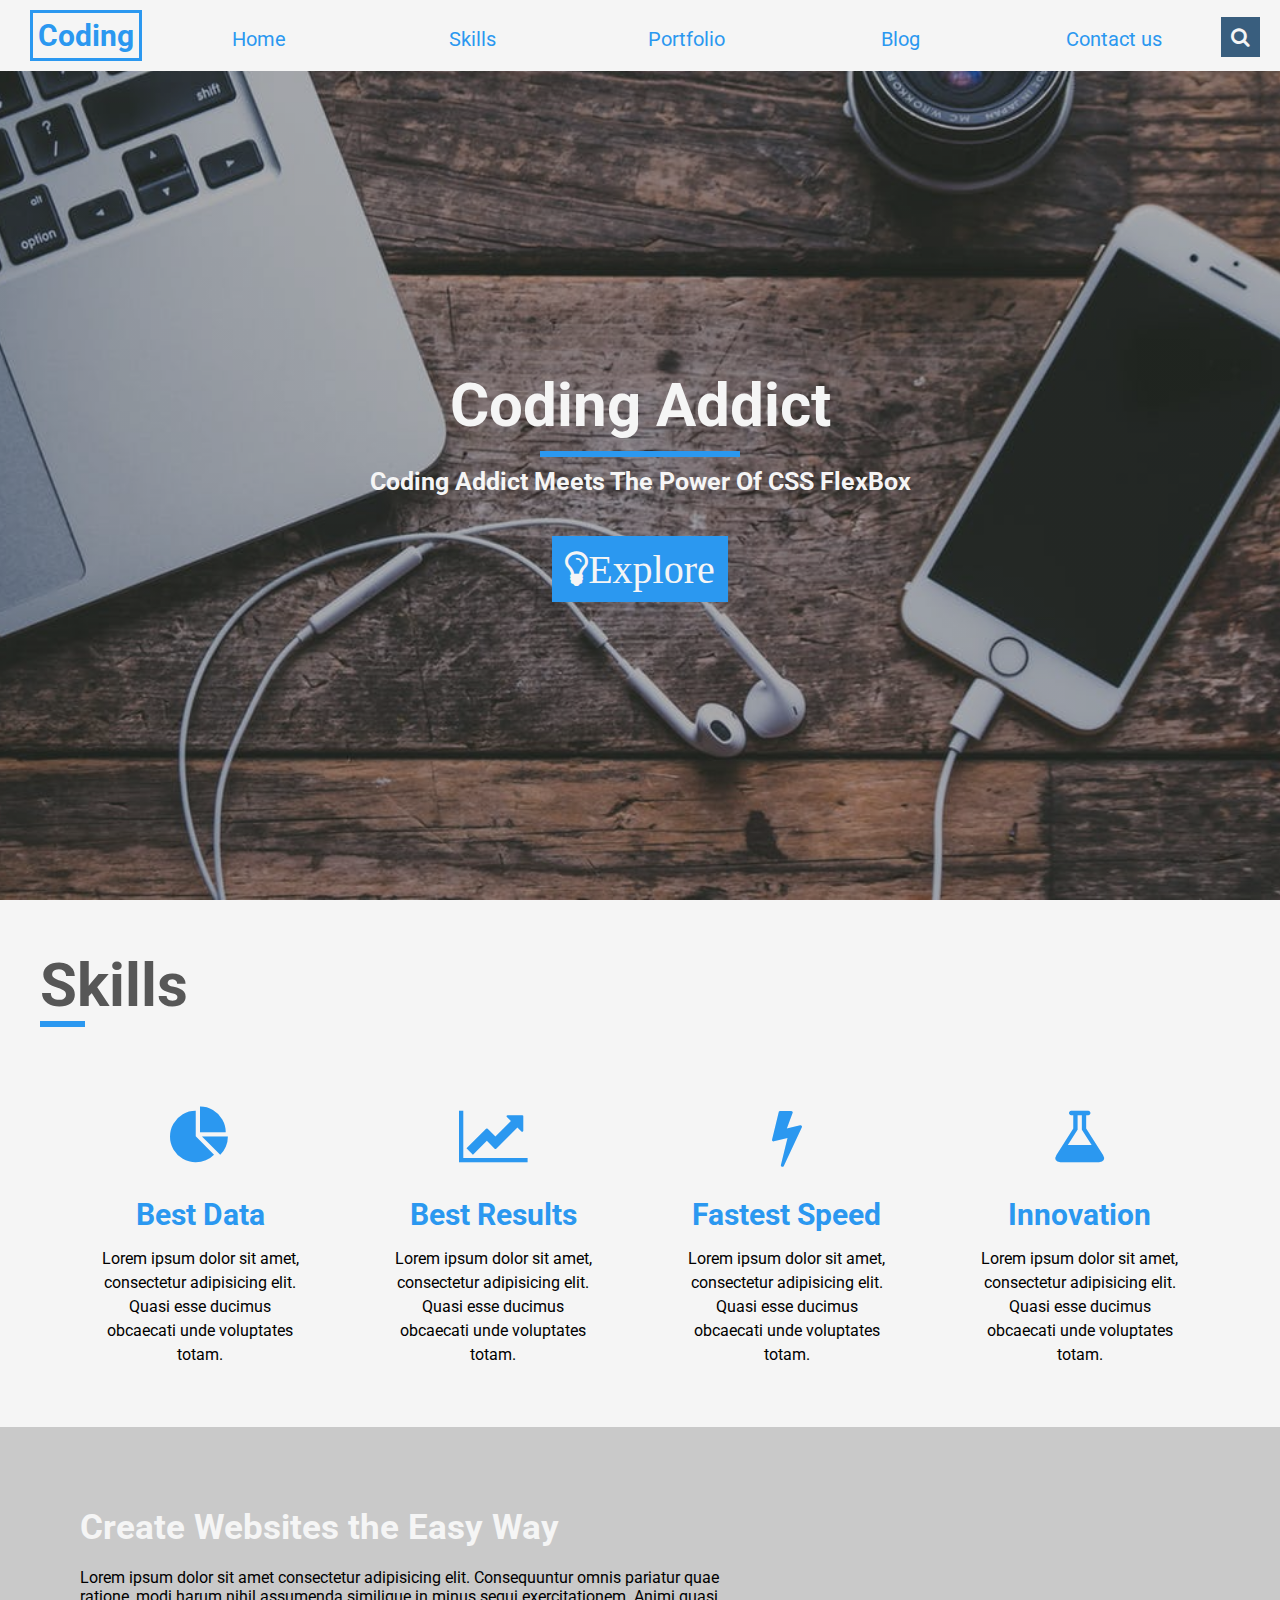
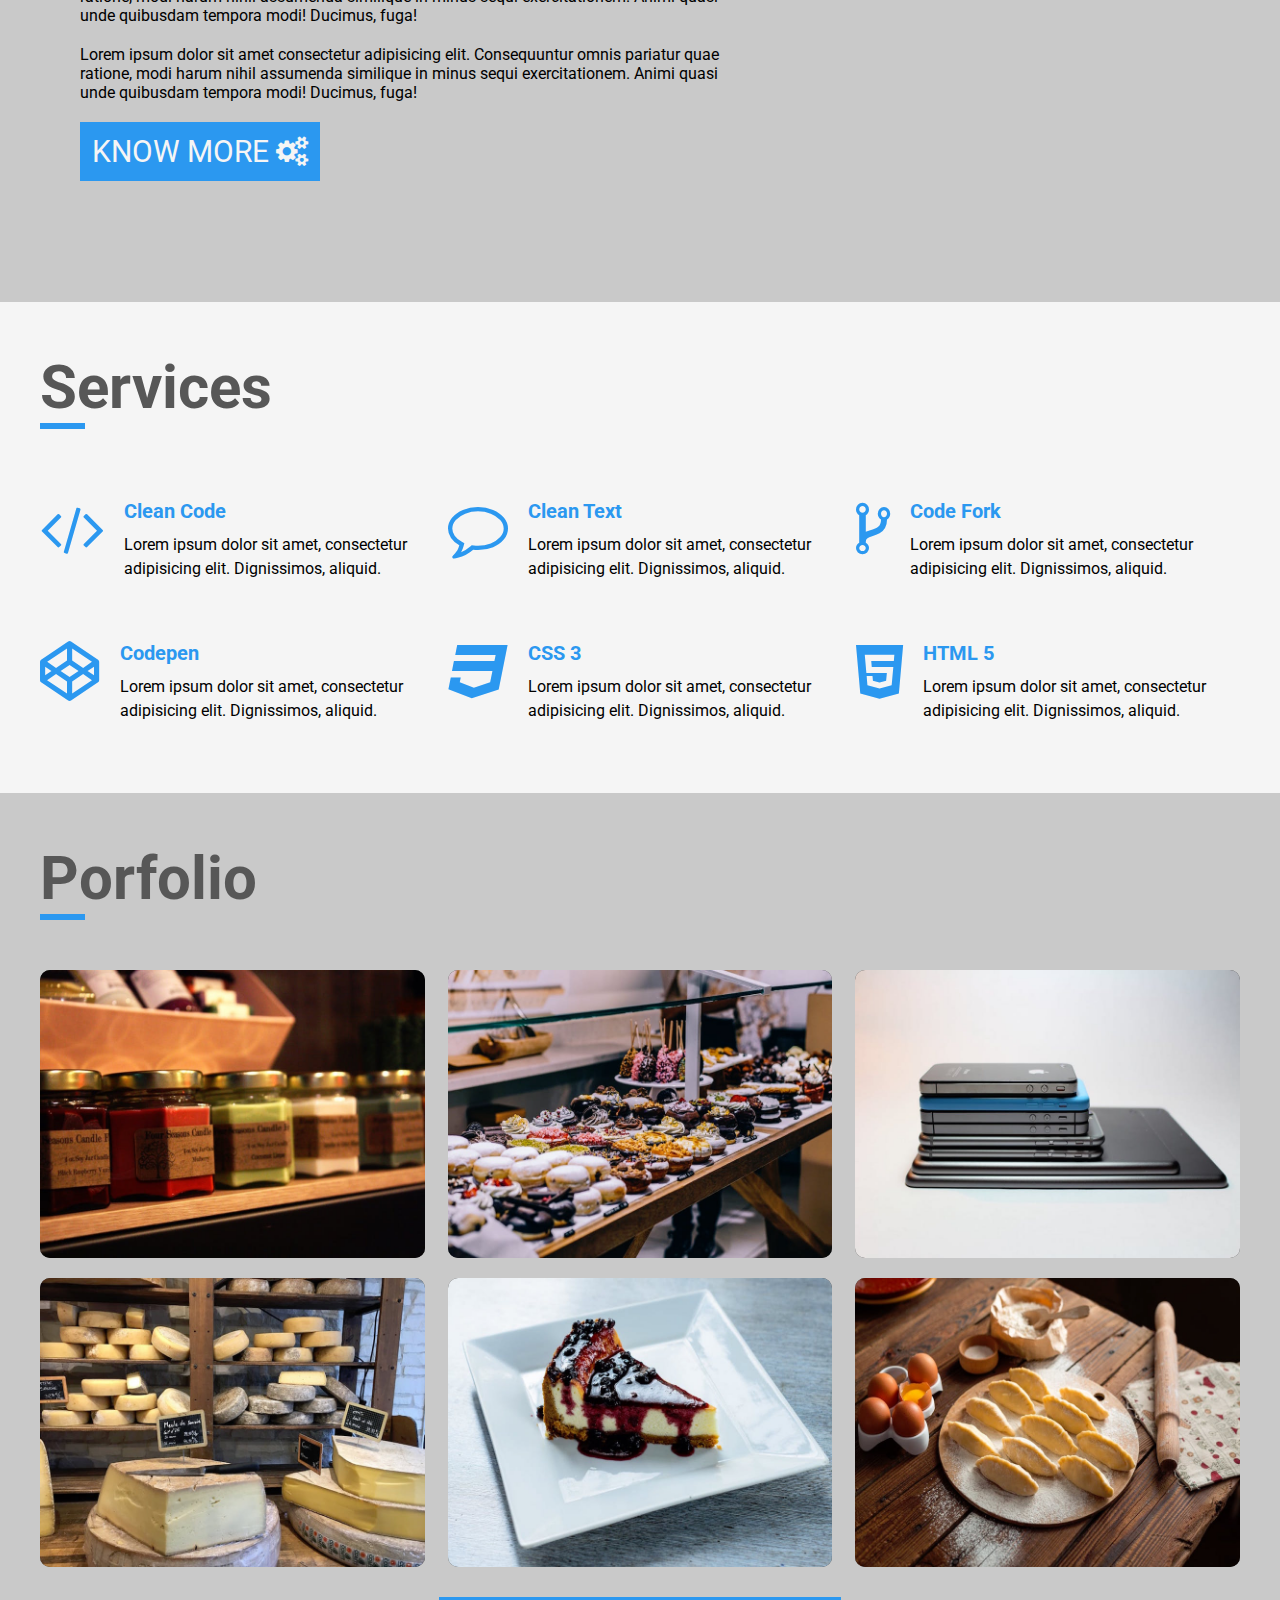
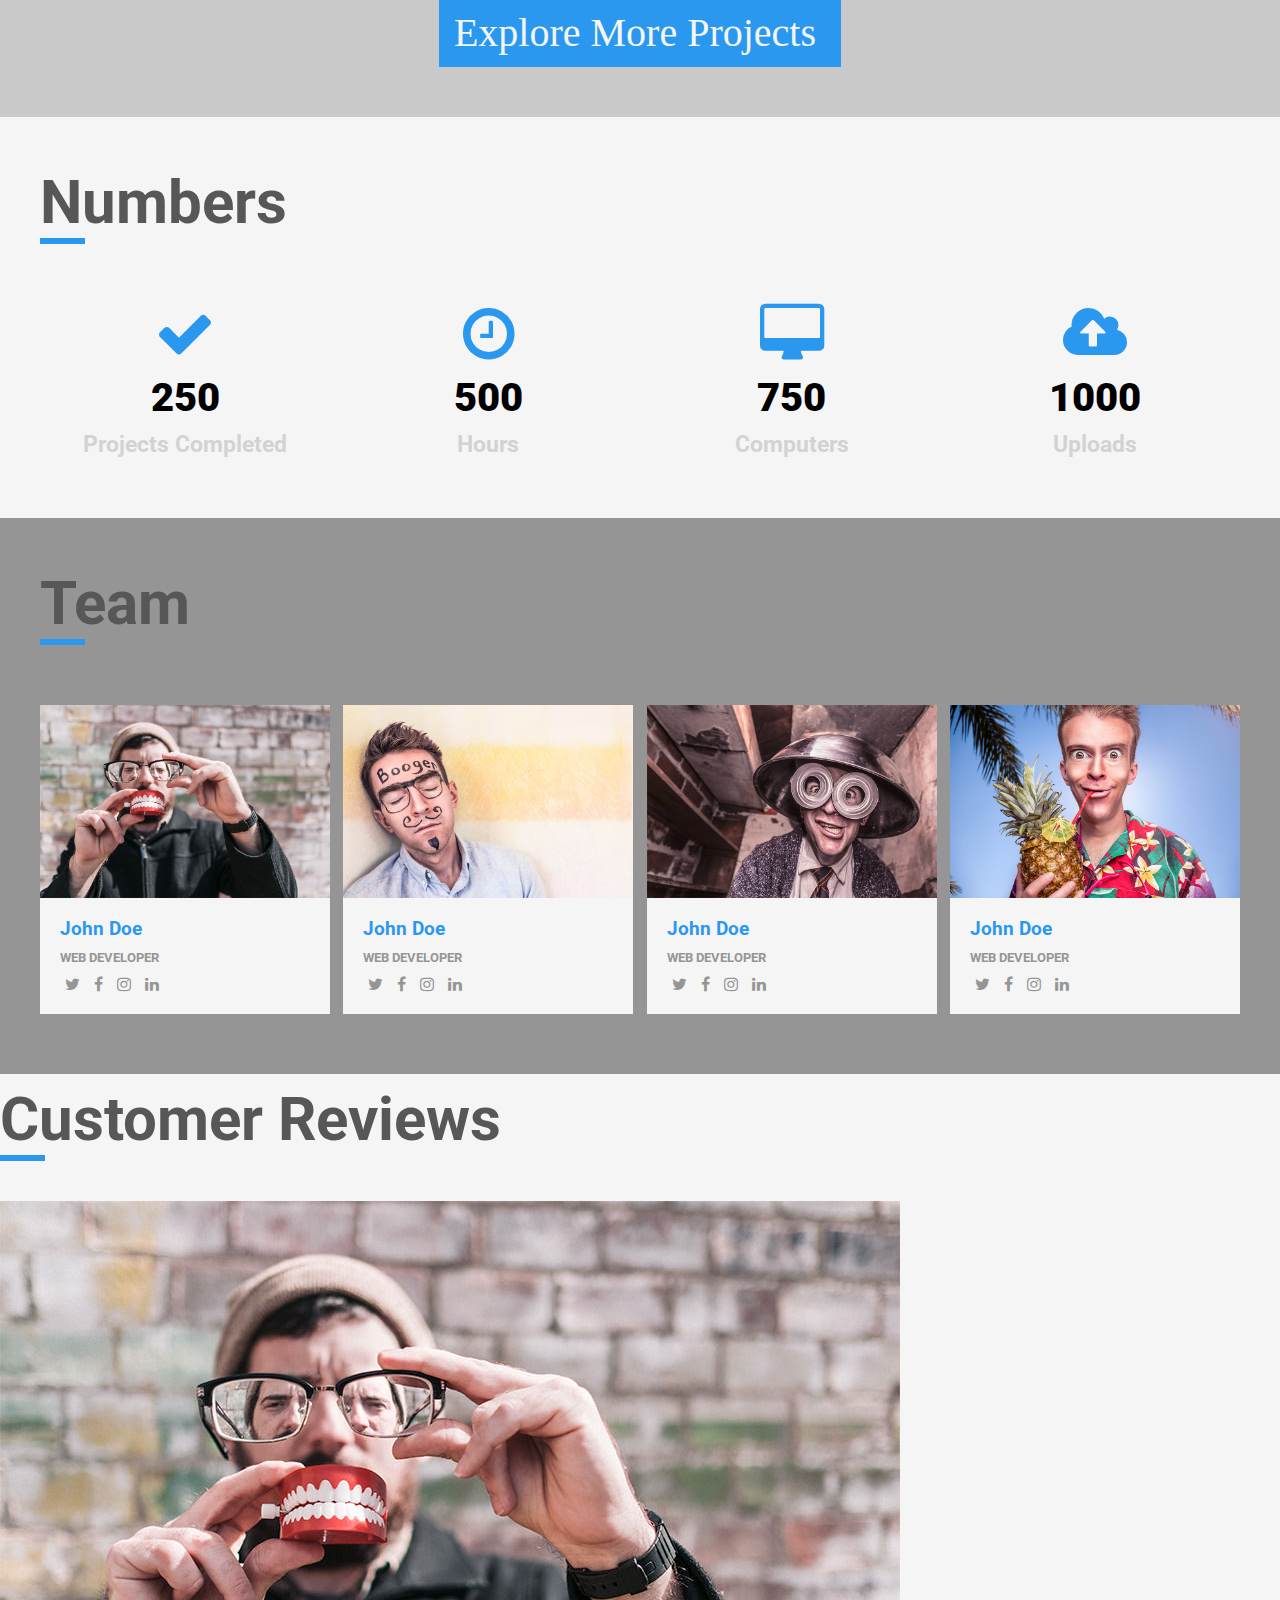
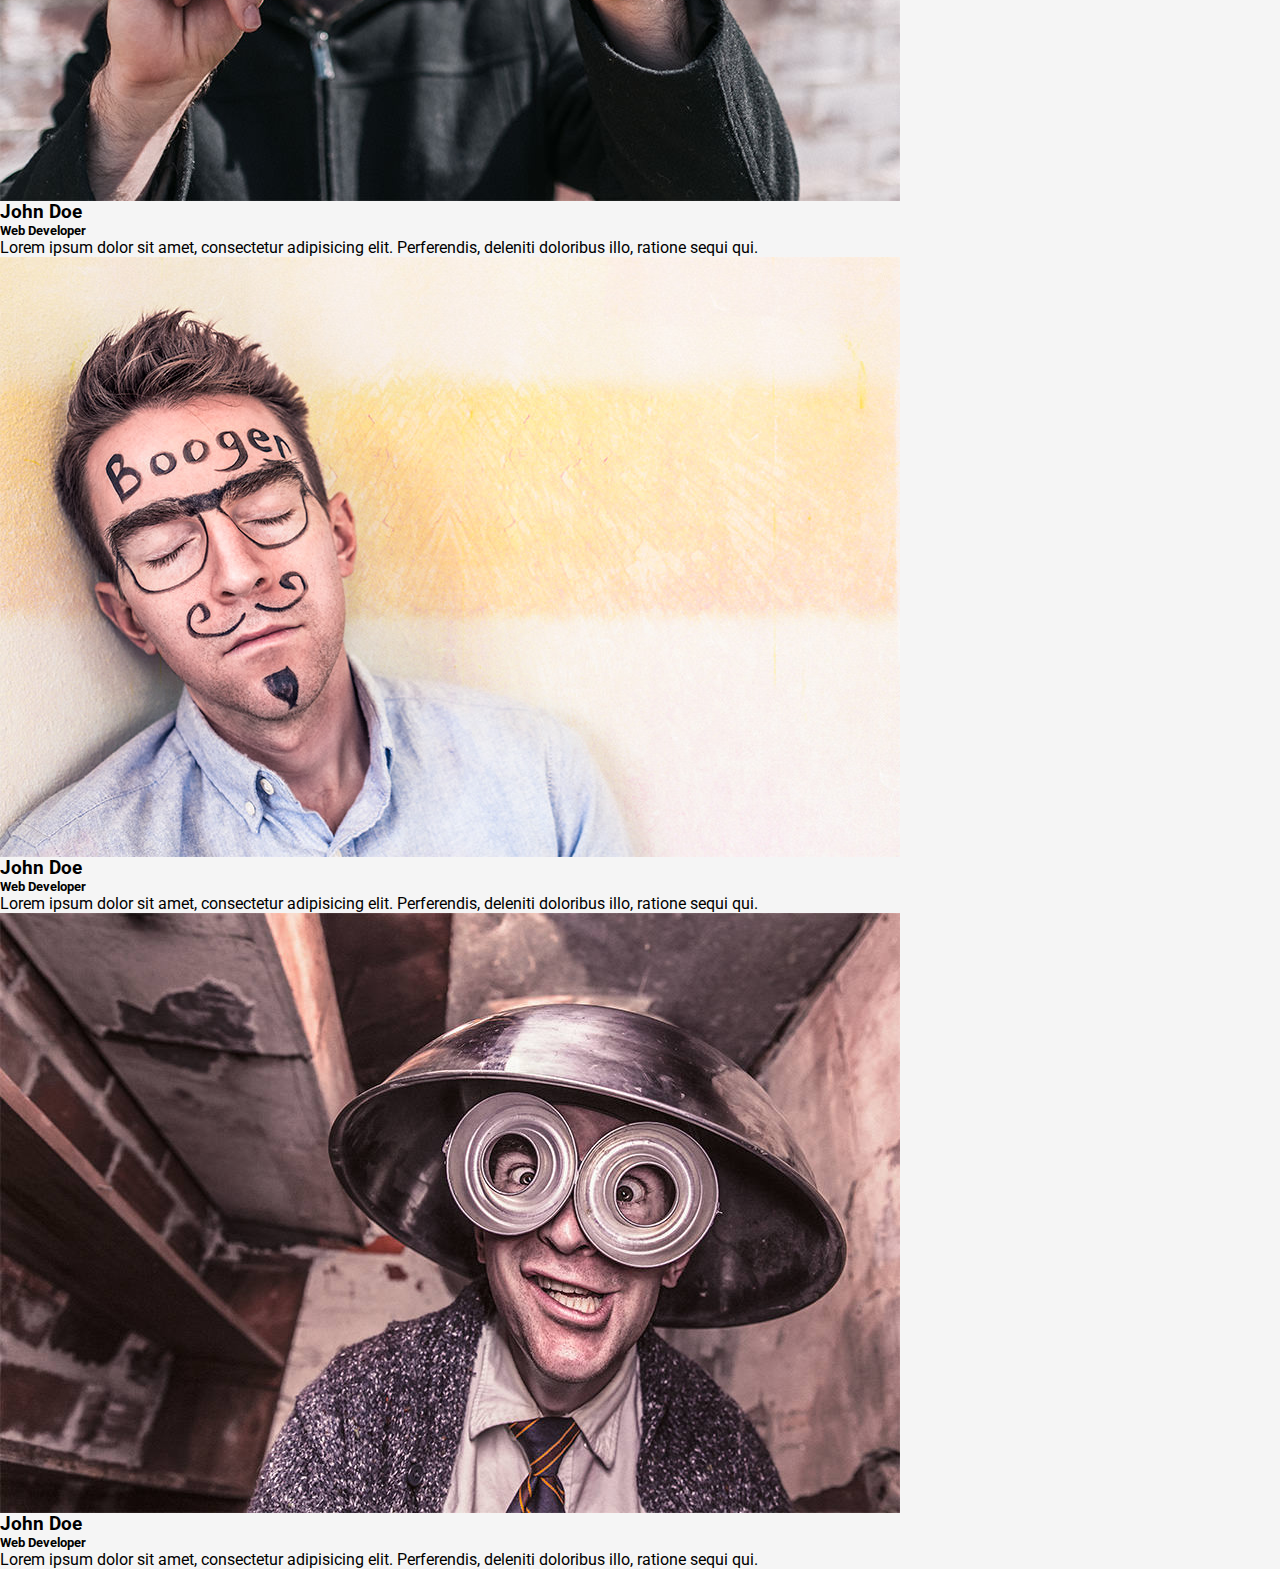
==== commit 80e7ff6f: "Customer HTML" ====
--- a/agency_project/index.html
+++ b/agency_project/index.html
@@ -396,10 +396,41 @@
             <a href="#" class="footer-icon"><i class="fa fa-arrow-right"></i></a>
         </div>
         </article>
-        <!-- end of team member-->
+        <!-- end of team member -->
     </div>
     </section>
-    <!--end of team-->
+    <!-- end of team -->
+
+    <!--customer-->
+    <section id="customers">
+        <!-- title -->
+        <div class="title">
+            <h1 class="title-text">Customer Reviews</h1>
+            <div class="title-underline"></div>
+        </div>
+        <!--  end of title-->
+        <div class="customers-center">
+            <article class="customer">
+                <img src="images/team-1.jpg">
+                <h3>John Doe</h3>
+                <h5>Web Developer</h5>
+                <p>Lorem ipsum dolor sit amet, consectetur adipisicing elit. Perferendis, deleniti doloribus illo, ratione sequi qui.</p>
+            </article>
+            <article class="customer">
+                <img src="images/team-2.jpg">
+                <h3>John Doe</h3>
+                <h5>Web Developer</h5>
+                <p>Lorem ipsum dolor sit amet, consectetur adipisicing elit. Perferendis, deleniti doloribus illo, ratione sequi qui.</p>
+            </article>
+            <article class="customer">
+                <img src="images/team-3.jpg">
+                <h3>John Doe</h3>
+                <h5>Web Developer</h5>
+                <p>Lorem ipsum dolor sit amet, consectetur adipisicing elit. Perferendis, deleniti doloribus illo, ratione sequi qui.</p>
+            </article>
+        </div>
+    </section>    
+    <!--end of customer-->
     
 
     <!-- jquery -->
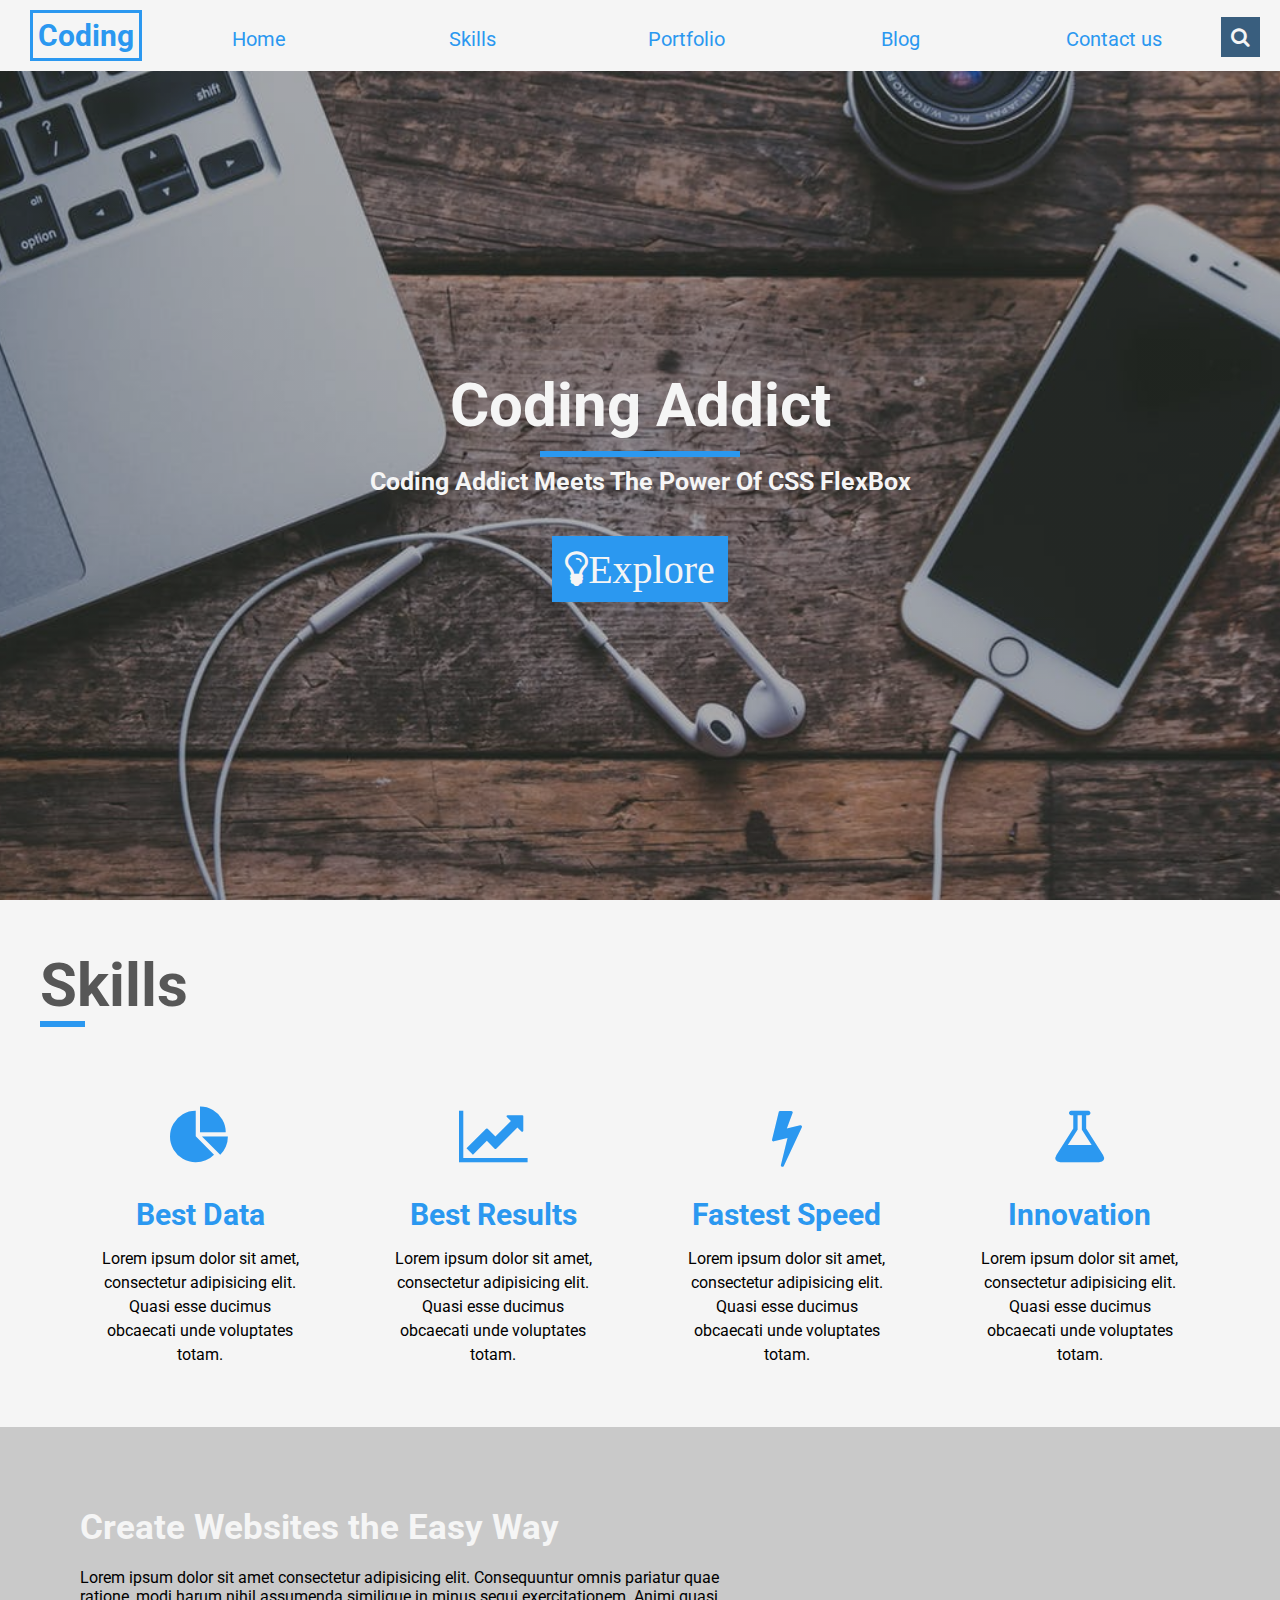
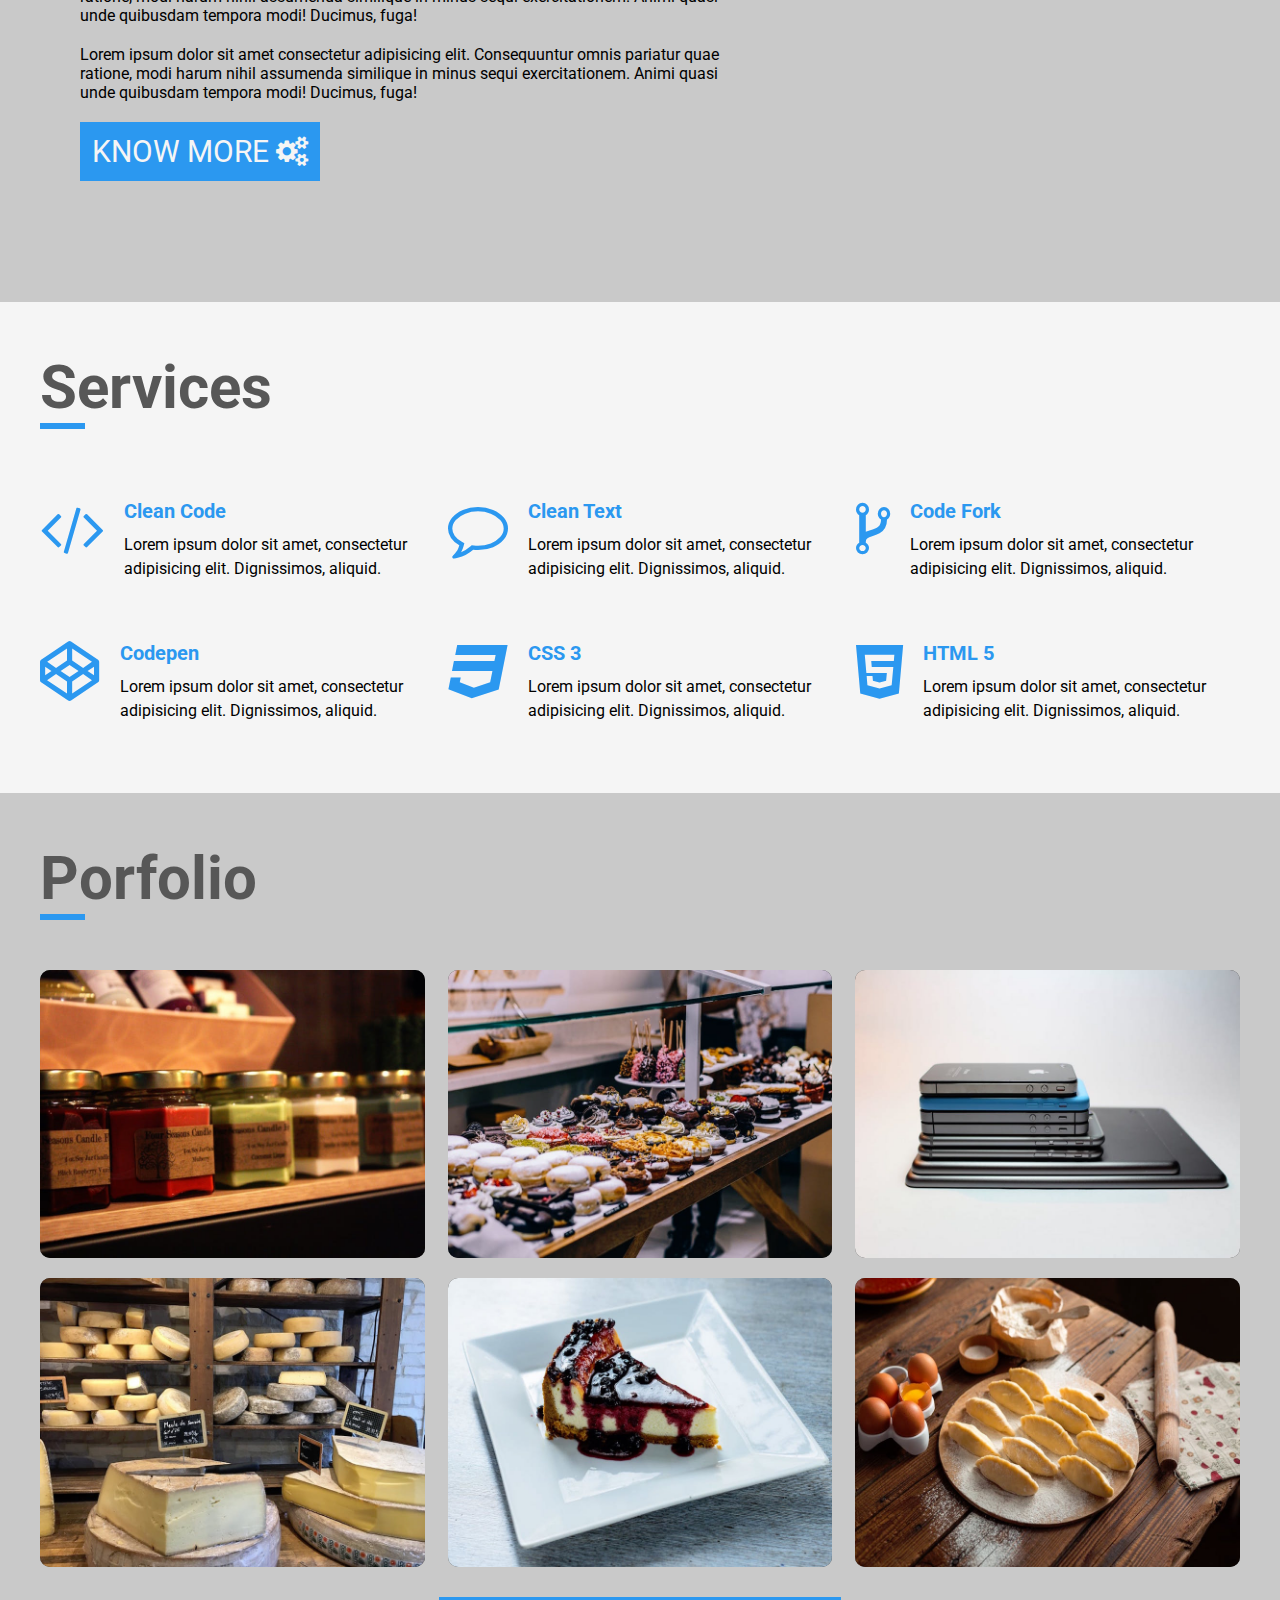
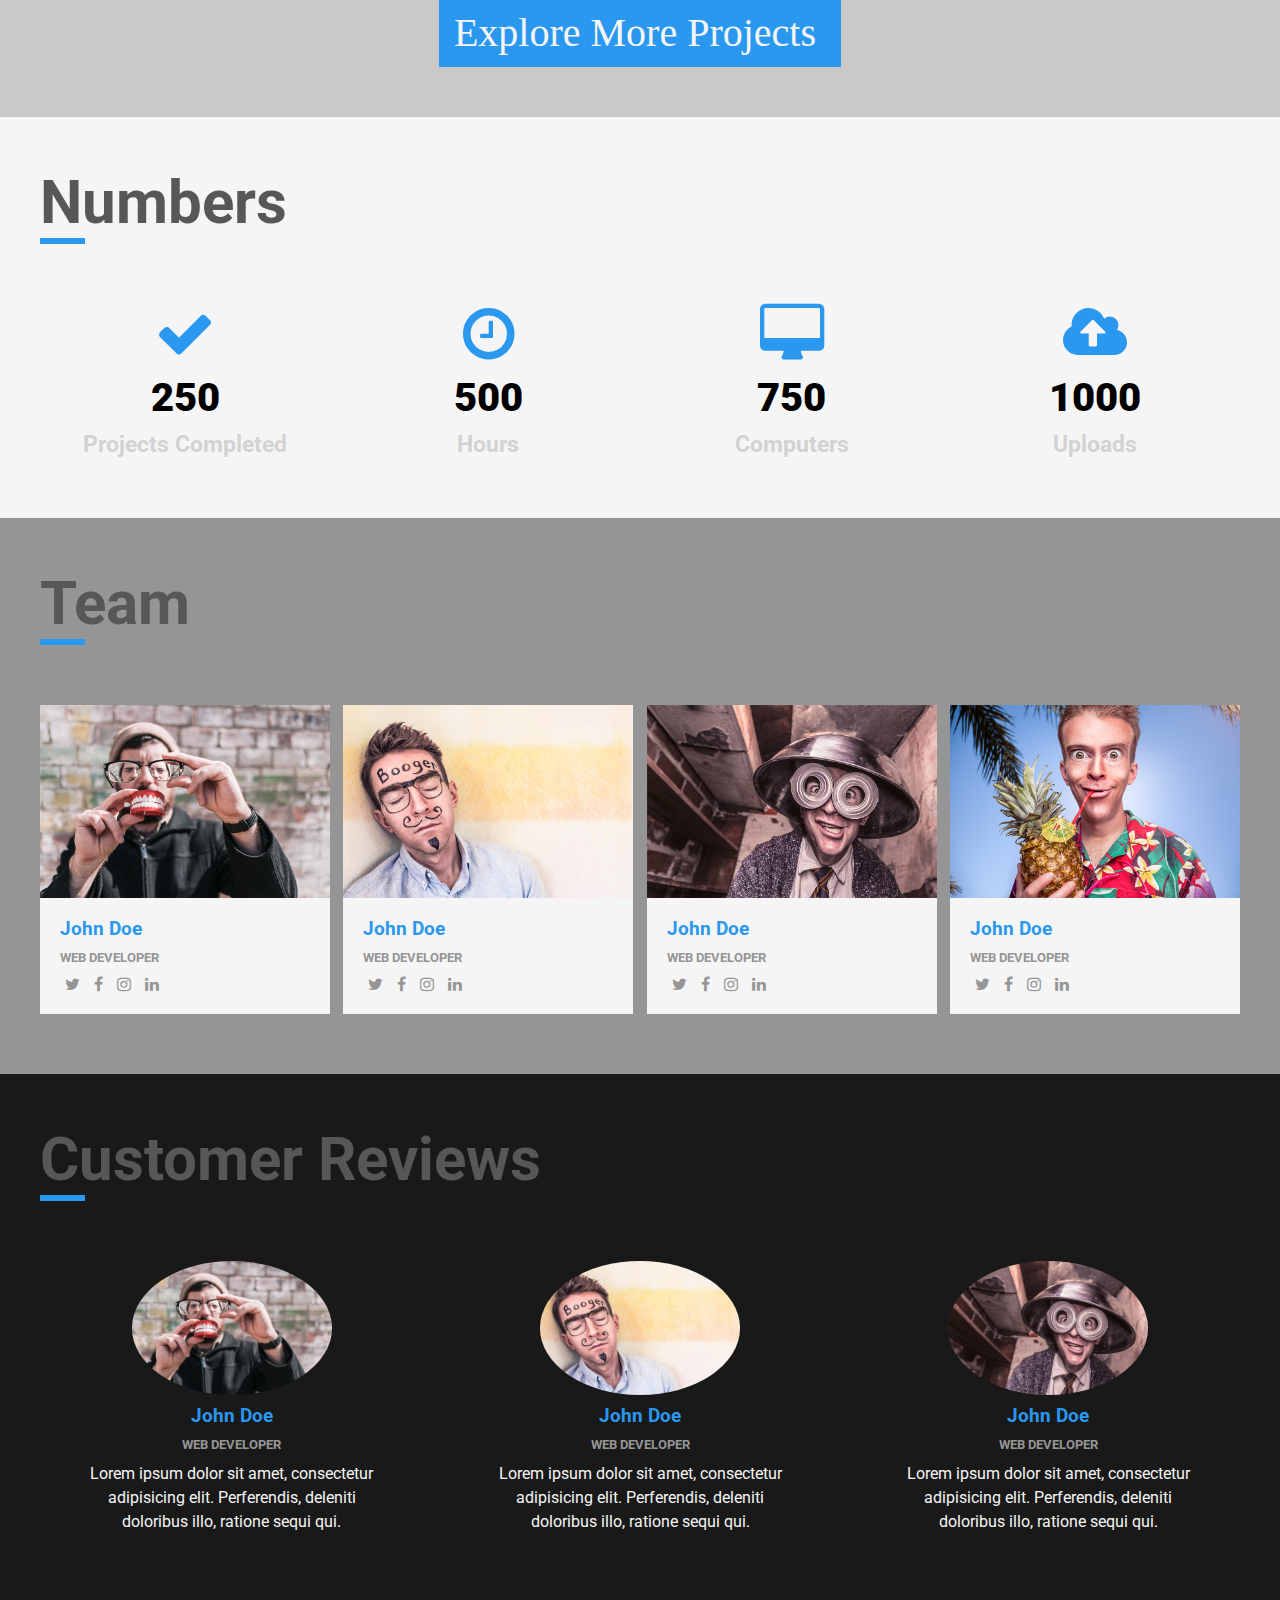
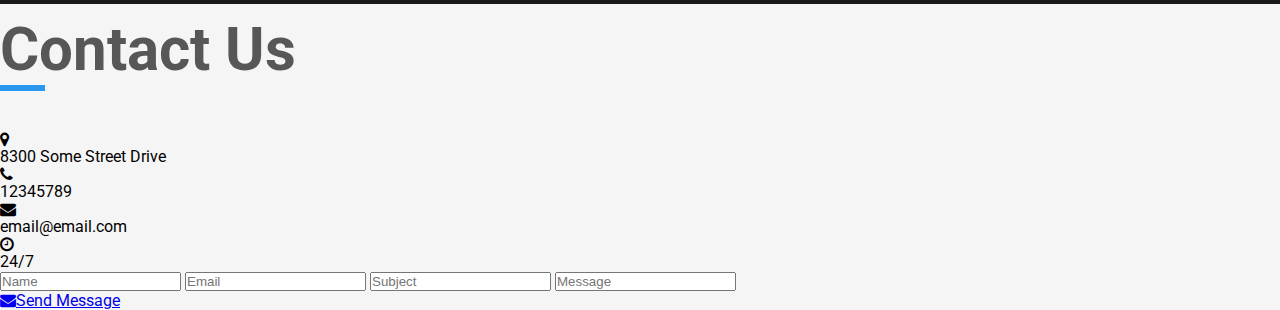
==== commit 233c3d54: "Form HTML" ====
--- a/agency_project/index.html
+++ b/agency_project/index.html
@@ -432,6 +432,48 @@
     </section>    
     <!--end of customer-->
     
+    <!--contact form-->
+    <section id="contact">
+        <!--  title-->
+        <div class="title">
+            <h1 class="title-text">Contact Us</h1>
+            <div class="title-underline"></div>
+        </div>
+        <!--  end of title-->
+        <div class="contact-center">
+            <article id="company-info">
+                <div class="item-info">
+                    <i class="fa fa-map-marker"></i>
+                    <p>8300 Some Street Drive</p>
+                </div>
+                <div class="item-info">
+                    <i class="fa fa-phone"></i>
+                    <p>12345789</p>
+                </div>
+                    <div class="item-info">
+                    <i class="fa fa-envelope"></i>
+                    <p>email@email.com</p>
+                </div>
+                <div class="item-info">
+                    <i class="fa fa-clock-o"></i>
+                    <p>24/7</p>
+                </div>
+            </article>
+            <article id="customer-info">
+                <form class="form">
+                    <input type="text" id="name" placeholder="Name">
+                    <input type="email" id="email" placeholder="Email">
+                    <input type="text" id="subject" placeholder="Subject">
+                    <input type="text" id="message" placeholder="Message">
+                </form>
+            <a href="#"><i class="fa fa-envelope"></i>Send Message</a>
+            </article>
+        </div> 
+    </section>
+    
+    
+      <!--end of contact form-->
+    
 
     <!-- jquery -->
     <script src="https://ajax.googleapis.com/ajax/libs/jquery/3.3.1/jquery.min.js"></script>
--- a/agency_project/main.css
+++ b/agency_project/main.css
@@ -624,4 +624,52 @@
           flex: 0 0 calc(25% - 10px);
     }
 }
+
+/******** CUSTOMER **********/
+
+#customers {
+    padding: 40px;
+    background: #191919;
+}
+  
+.customer {
+    color: #f5f5f5;
+    text-align: center;
+    margin: 20px 0;
+}
+  
+.customer img {
+    border-radius: 50%;
+    max-width: 200px;
+}
+  
+.customer h3 {
+    margin: 10px 0;
+    text-transform: capitalize;
+    color: #2b98f0;
+}
+  
+.customer h5 {
+    text-transform: uppercase;
+    color: #959595;
+}
+  
+.customer p {
+    line-height: 1.5;
+    width: 75%;
+    margin: 10px auto;
+}
+
+/*customer responsive*/
+
+@media screen and (min-width:576px) {
+    .customers-center {
+        display: flex;
+        flex-wrap: wrap;
+        justify-content: space-between;
+    }
+    .customer {
+        flex: 0 0 calc(33.3% - 1em);
+    }
+}
   